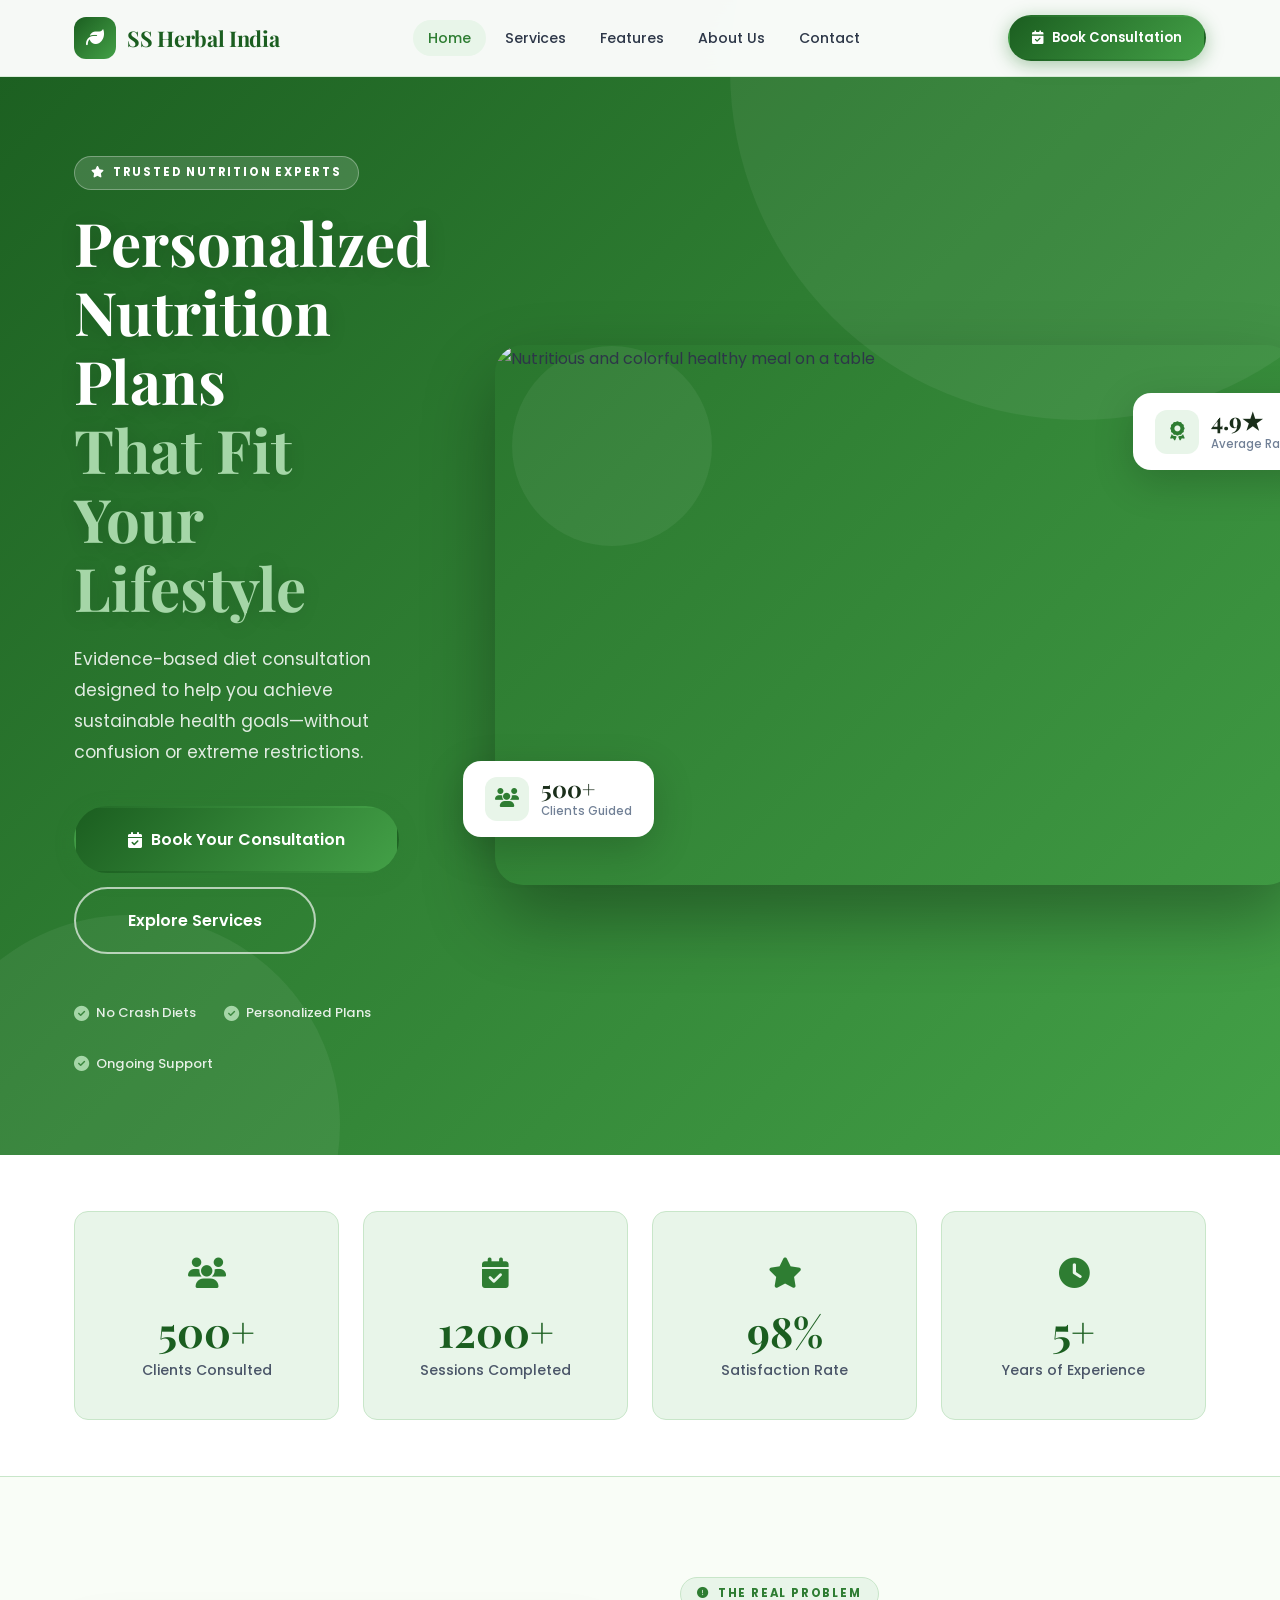
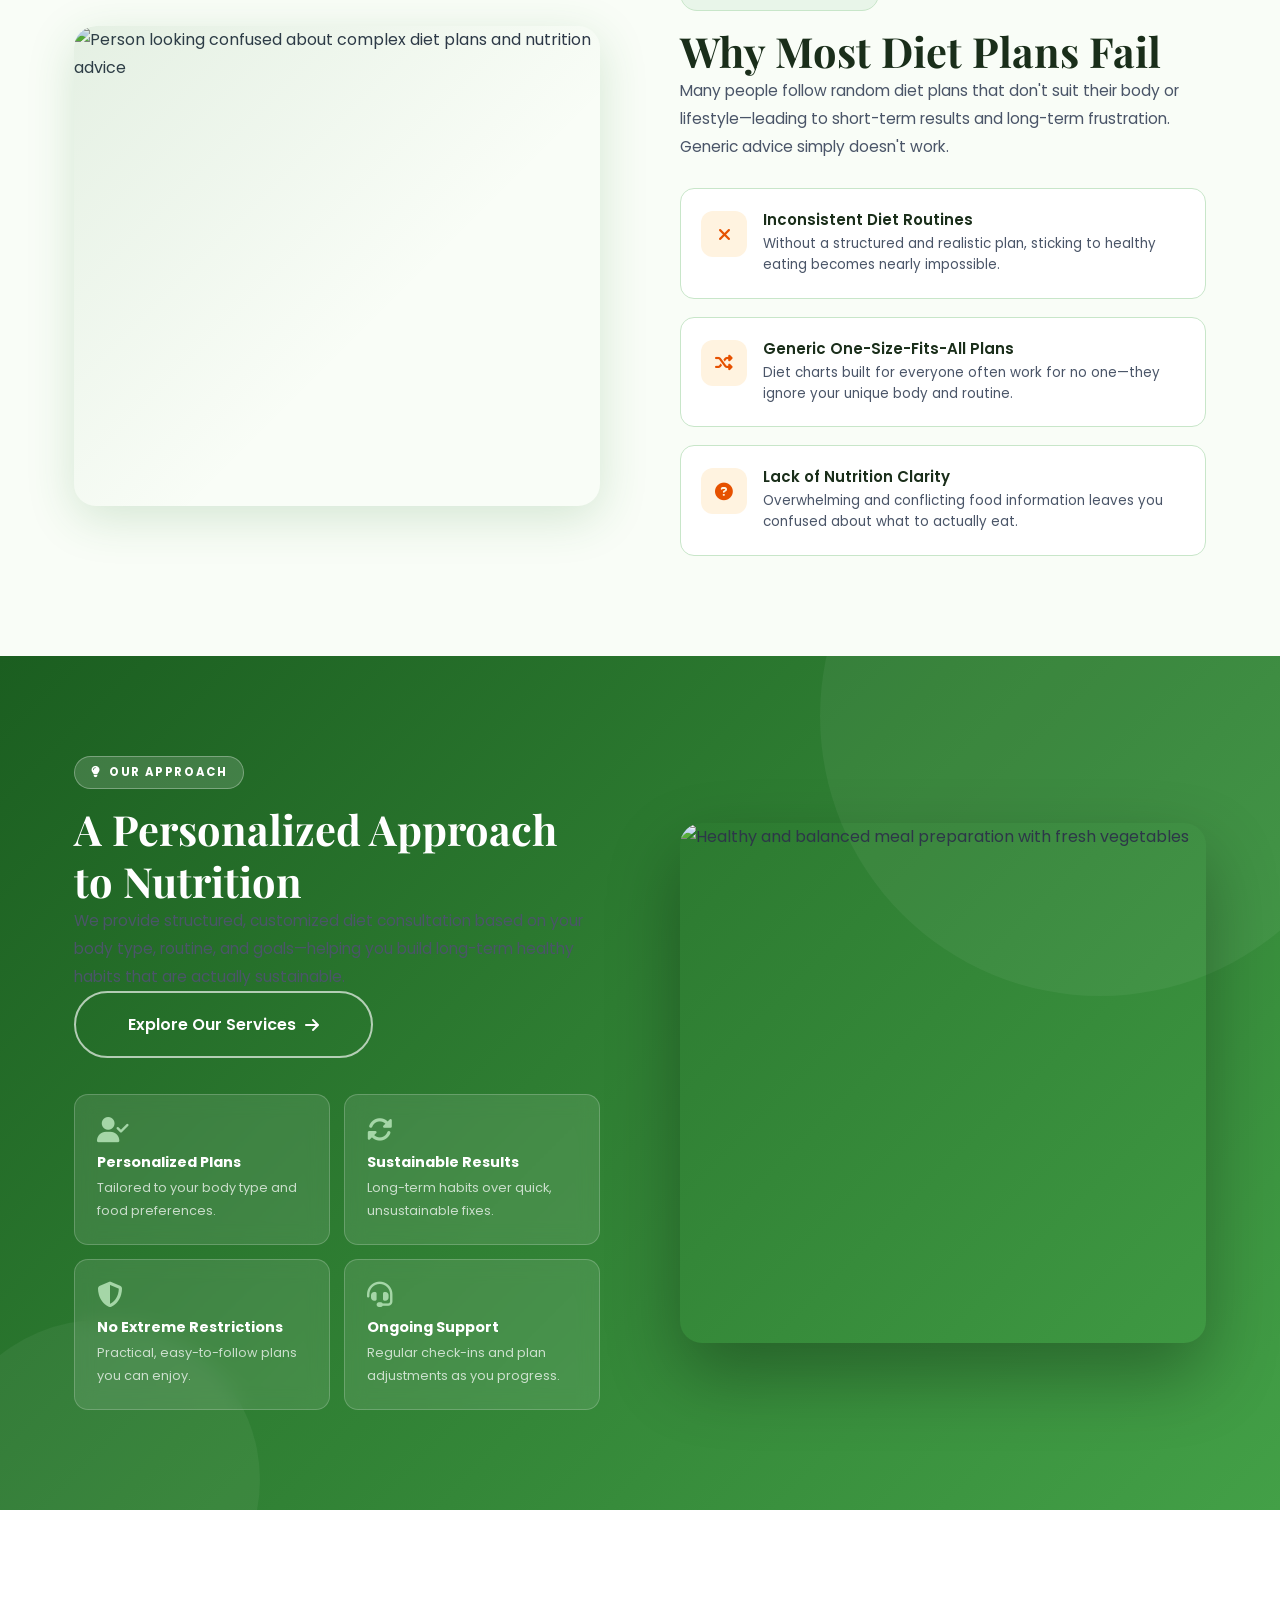
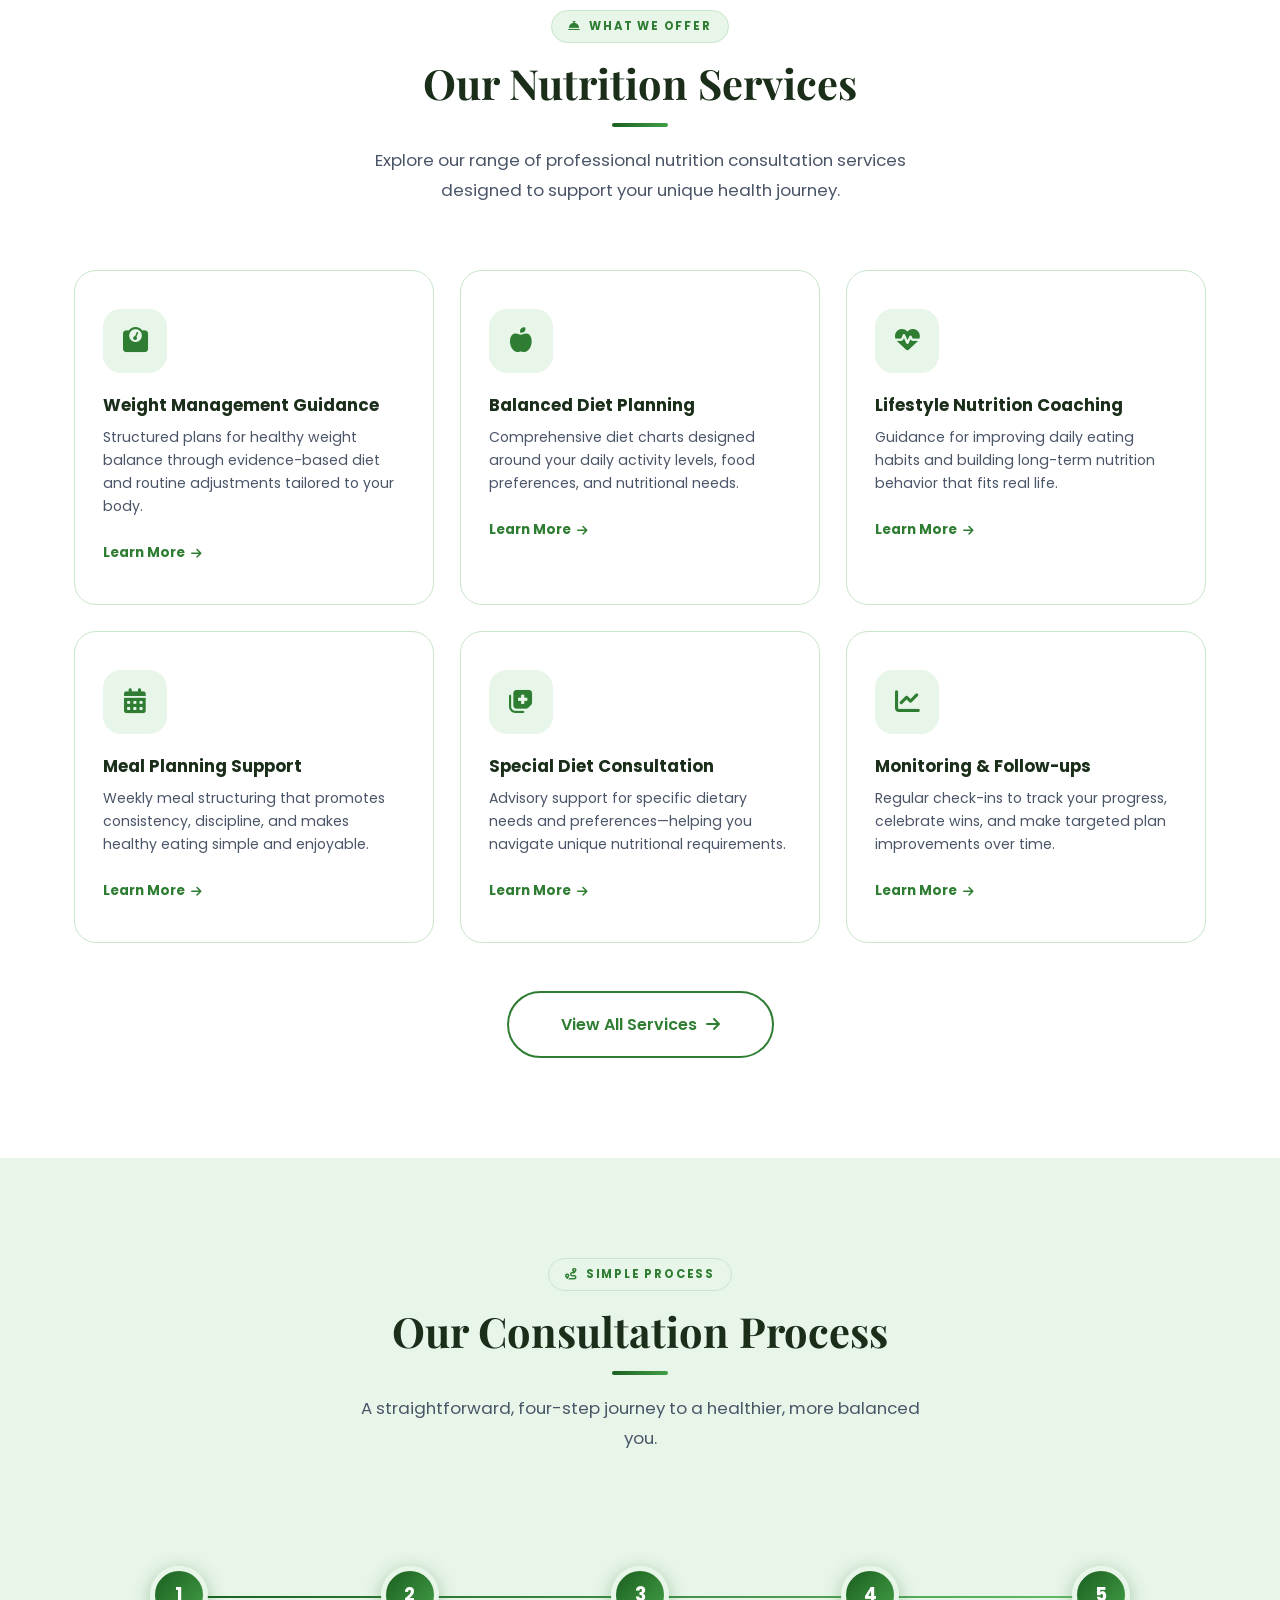
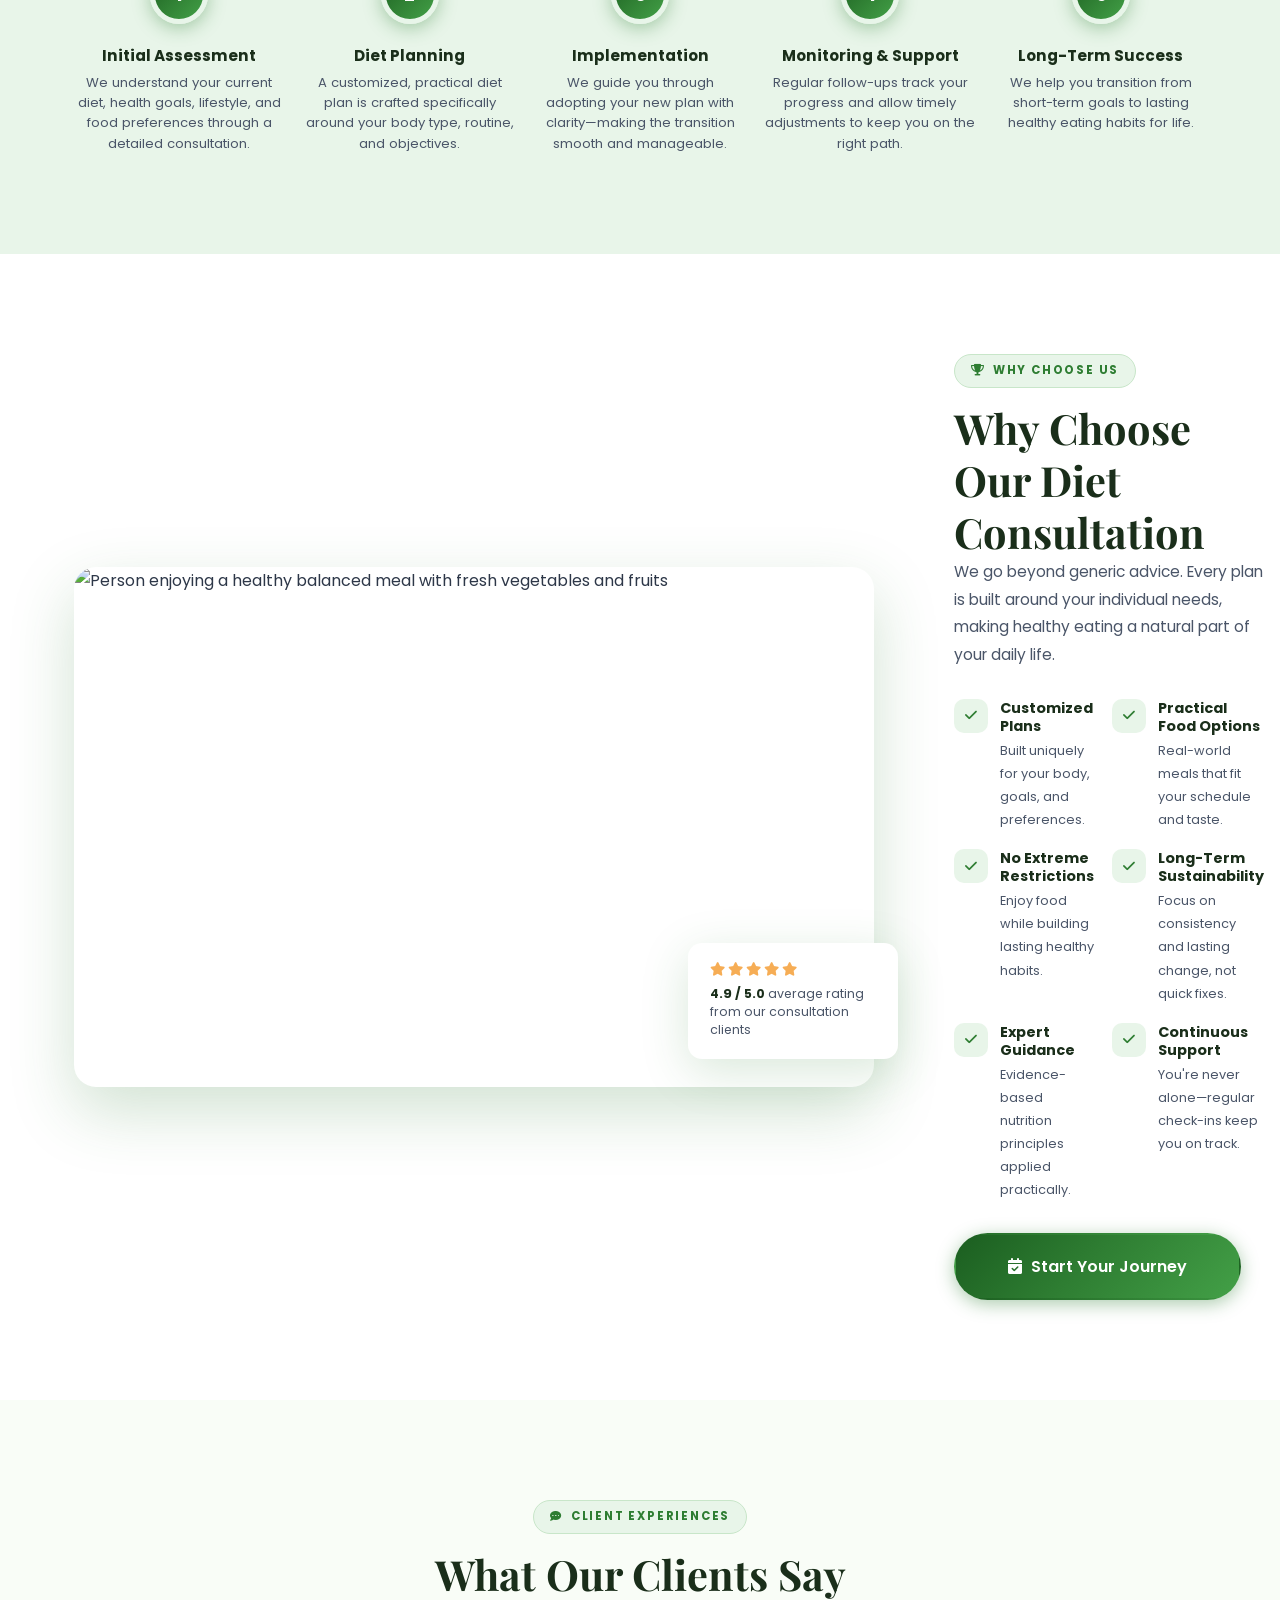
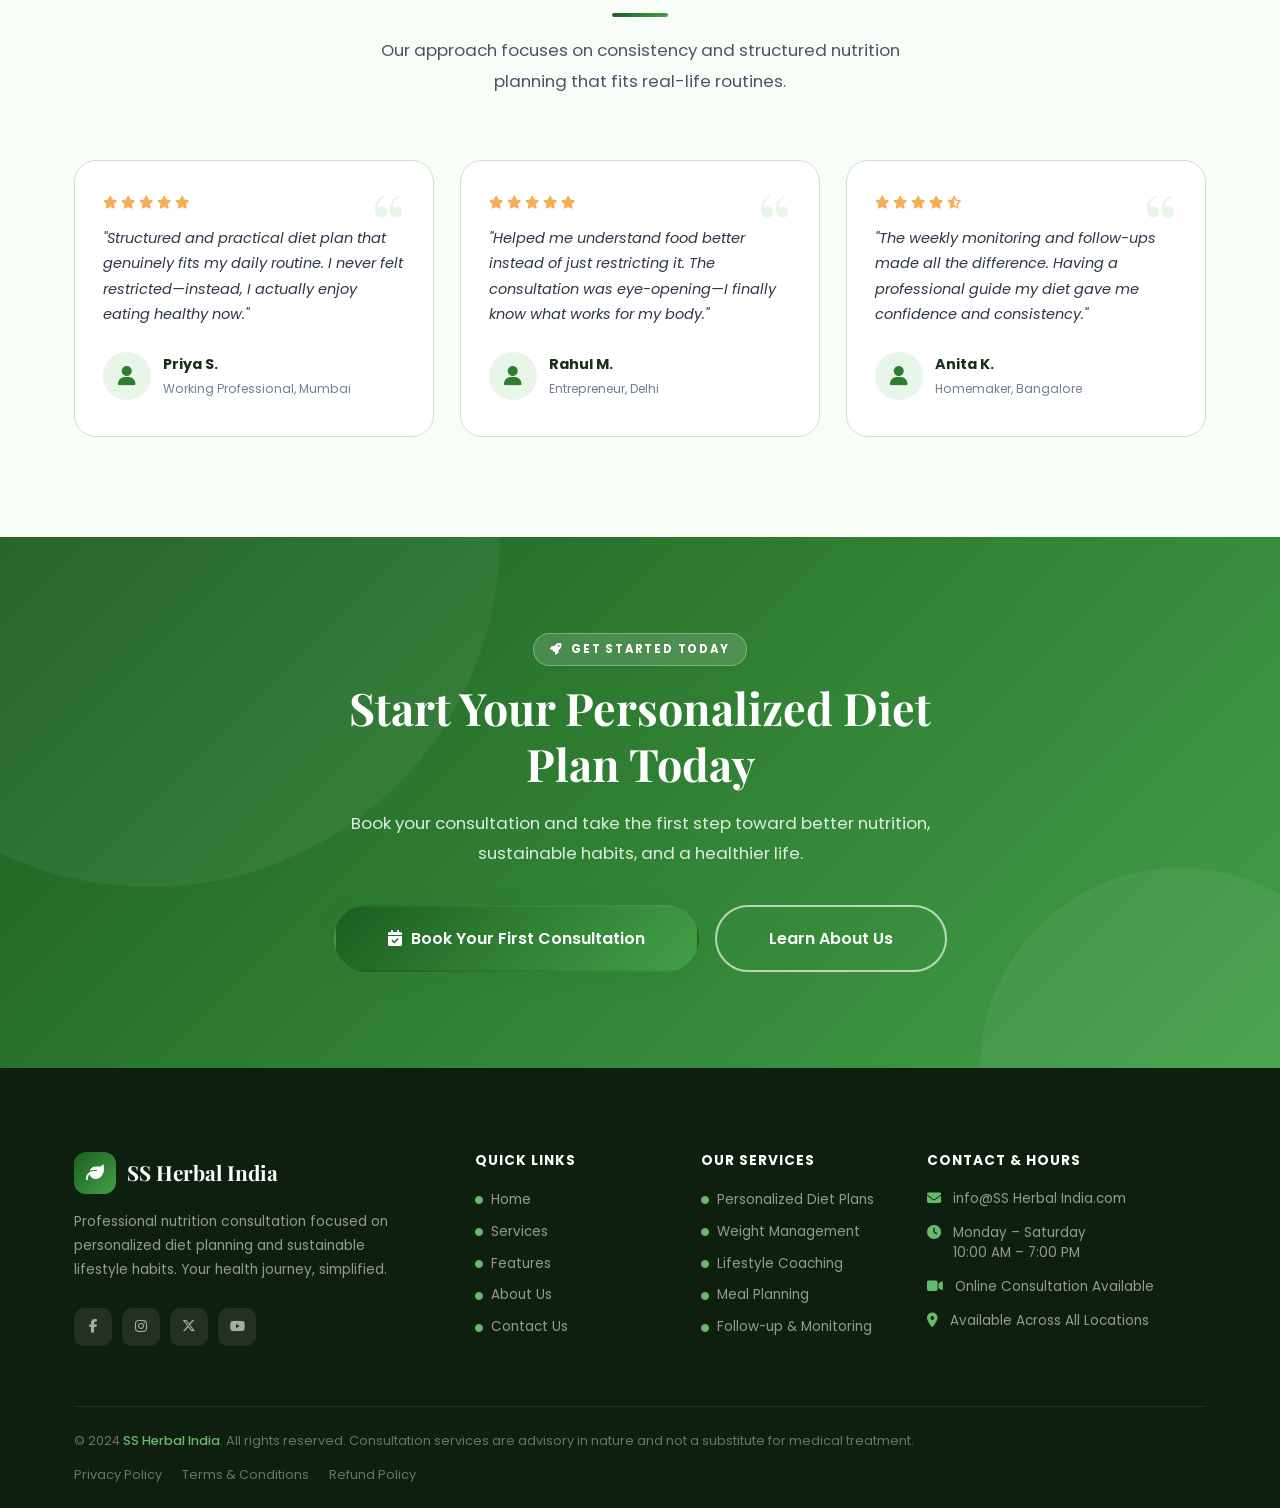
==== index.html @ 11ca6350 "first commit" ====
<!DOCTYPE html>
<html lang="en">
<head>
  <meta charset="UTF-8" />
  <meta name="viewport" content="width=device-width, initial-scale=1.0" />
  <meta name="description" content="Get expert nutrition consultation with personalized diet plans tailored to your lifestyle. Start your journey with a professional diet consultant today." />
  <meta name="keywords" content="nutrition consultant, diet consultation, personalized diet plan, online nutrition consultation, dietitian services, healthy eating guidance, weight management diet plan" />
  <meta name="robots" content="index, follow" />
  <meta property="og:title"       content="Personalized Nutrition Consultant | Diet Consultation Services" />
  <meta property="og:description" content="Expert nutrition consultation and customized diet plans tailored to your lifestyle. Build sustainable eating habits." />
  <meta property="og:type"        content="website" />
  <title>Personalized Nutrition Consultant | Diet Consultation Services – SS Herbal India</title>

  <!-- Google Fonts -->
  <link rel="preconnect" href="https://fonts.googleapis.com" />
  <link rel="preconnect" href="https://fonts.gstatic.com" crossorigin />
  <link href="https://fonts.googleapis.com/css2?family=Poppins:wght@300;400;500;600;700;800&family=Playfair+Display:wght@400;500;600;700&display=swap" rel="stylesheet" />
  <!-- Font Awesome -->
  <link rel="stylesheet" href="https://cdnjs.cloudflare.com/ajax/libs/font-awesome/6.4.2/css/all.min.css" crossorigin="anonymous" />
  <!-- Stylesheet -->
  <link rel="stylesheet" href="css/style.css" />

  <!-- Schema Markup -->
  <script type="application/ld+json">
  {
    "@context": "https://schema.org",
    "@type": "LocalBusiness",
    "name": "SS Herbal India",
    "description": "Professional nutrition consultation and personalized diet planning services",
    "url": "#",
    "openingHours": "Mo-Sa 10:00-19:00",
    "serviceType": ["Nutrition Consultation", "Diet Planning", "Weight Management Guidance"]
  }
  </script>
</head>
<body>

  <!-- ===== HEADER ===== -->
  <header class="header" id="header">
    <div class="container">
      <nav class="nav" aria-label="Main navigation">
        <a href="index.html" class="nav-logo" aria-label="SS Herbal India Home">
          <div class="logo-icon" aria-hidden="true"><i class="fas fa-leaf"></i></div>
          SS Herbal India
        </a>

        <ul class="nav-links" role="list">
          <li><a href="index.html" class="active">Home</a></li>
          <li><a href="services.html">Services</a></li>
          <li><a href="features.html">Features</a></li>
          <li><a href="about.html">About Us</a></li>
          <li><a href="contact.html">Contact</a></li>
        </ul>

        <div class="nav-cta">
          <a href="contact.html" class="btn btn-primary btn-sm">
            <i class="fas fa-calendar-check" aria-hidden="true"></i> Book Consultation
          </a>
        </div>

        <button class="hamburger" id="hamburger" aria-label="Toggle mobile menu" aria-expanded="false" aria-controls="mobileNav">
          <span></span><span></span><span></span>
        </button>
      </nav>

      <nav class="mobile-nav" id="mobileNav" aria-label="Mobile navigation">
        <a href="index.html">Home</a>
        <a href="services.html">Services</a>
        <a href="features.html">Features</a>
        <a href="about.html">About Us</a>
        <a href="contact.html">Contact</a>
        <a href="contact.html" class="btn btn-primary">
          <i class="fas fa-calendar-check" aria-hidden="true"></i> Book Consultation
        </a>
      </nav>
    </div>
  </header>
  <!-- ===== END HEADER ===== -->


  <main>

    <!-- =============================================
         SECTION 1 – HERO
    ============================================== -->
    <section class="hero" aria-label="Hero">
      <div class="hero-bg" aria-hidden="true"></div>
      <div class="hero-blob hero-blob-1" aria-hidden="true"></div>
      <div class="hero-blob hero-blob-2" aria-hidden="true"></div>
      <div class="hero-blob hero-blob-3" aria-hidden="true"></div>

      <div class="container">
        <div class="hero-content">

          <!-- Text -->
          <div class="hero-text">
            <div class="badge badge-white">
              <i class="fas fa-star" aria-hidden="true"></i> Trusted Nutrition Experts
            </div>

            <h1>
              Personalized Nutrition Plans
              <span>That Fit Your Lifestyle</span>
            </h1>

            <p>
              Evidence-based diet consultation designed to help you achieve sustainable health goals—without confusion or extreme restrictions.
            </p>

            <div class="hero-cta">
              <a href="contact.html" class="btn btn-primary btn-lg">
                <i class="fas fa-calendar-check" aria-hidden="true"></i>
                Book Your Consultation
              </a>
              <a href="services.html" class="btn btn-outline btn-lg">
                Explore Services
              </a>
            </div>

            <div class="hero-trust" role="list">
              <div class="trust-item" role="listitem">
                <i class="fas fa-check-circle" aria-hidden="true"></i>
                No Crash Diets
              </div>
              <div class="trust-item" role="listitem">
                <i class="fas fa-check-circle" aria-hidden="true"></i>
                Personalized Plans
              </div>
              <div class="trust-item" role="listitem">
                <i class="fas fa-check-circle" aria-hidden="true"></i>
                Ongoing Support
              </div>
            </div>
          </div>

          <!-- Hero Image -->
          <div class="hero-image-wrap">
            <div class="hero-img-card">
              <img
                src="https://images.unsplash.com/photo-1512621776951-a57141f2eefd?auto=format&fit=crop&w=800&q=80"
                alt="Nutritious and colorful healthy meal on a table"
                loading="eager"
                width="800" height="540"
              />
            </div>

            <!-- Floating Cards -->
            <div class="hero-float-card fc-1" aria-hidden="true">
              <div class="fc-icon"><i class="fas fa-users"></i></div>
              <div>
                <div class="fc-num" data-count="500" data-suffix="+">500+</div>
                <div class="fc-label">Clients Guided</div>
              </div>
            </div>

            <div class="hero-float-card fc-2" aria-hidden="true">
              <div class="fc-icon"><i class="fas fa-award"></i></div>
              <div>
                <div class="fc-num">4.9★</div>
                <div class="fc-label">Average Rating</div>
              </div>
            </div>
          </div>

        </div>
      </div>
    </section>

    <!-- =============================================
         STATS STRIP
    ============================================== -->
    <section class="stats-strip section-white" aria-label="Our impact in numbers">
      <div class="container">
        <div class="stats-grid">

          <div class="stat-card fade-up">
            <div class="s-icon"><i class="fas fa-users" aria-hidden="true"></i></div>
            <div class="s-num" data-count="500" data-suffix="+">500+</div>
            <div class="s-label">Clients Consulted</div>
          </div>

          <div class="stat-card fade-up d1">
            <div class="s-icon"><i class="fas fa-calendar-check" aria-hidden="true"></i></div>
            <div class="s-num" data-count="1200" data-suffix="+">1200+</div>
            <div class="s-label">Sessions Completed</div>
          </div>

          <div class="stat-card fade-up d2">
            <div class="s-icon"><i class="fas fa-star" aria-hidden="true"></i></div>
            <div class="s-num" data-count="98" data-suffix="%">98%</div>
            <div class="s-label">Satisfaction Rate</div>
          </div>

          <div class="stat-card fade-up d3">
            <div class="s-icon"><i class="fas fa-clock" aria-hidden="true"></i></div>
            <div class="s-num" data-count="5" data-suffix="+">5+</div>
            <div class="s-label">Years of Experience</div>
          </div>

        </div>
      </div>
    </section>

    <!-- =============================================
         SECTION 2 – PROBLEM
    ============================================== -->
    <section class="section section-alt" aria-labelledby="problem-heading">
      <div class="container">
        <div class="problem-grid">

          <div class="problem-img fade-up">
            <img
              src="https://images.unsplash.com/photo-1498837167922-ddd27525d352?auto=format&fit=crop&w=800&q=80"
              alt="Person looking confused about complex diet plans and nutrition advice"
              loading="lazy"
              width="800" height="480"
            />
          </div>

          <div class="fade-up d1">
            <div class="badge">
              <i class="fas fa-exclamation-circle" aria-hidden="true"></i> The Real Problem
            </div>
            <h2 id="problem-heading">Why Most Diet Plans Fail</h2>
            <p>
              Many people follow random diet plans that don't suit their body or lifestyle—leading to short-term results and long-term frustration. Generic advice simply doesn't work.
            </p>

            <div class="problem-items">
              <div class="problem-item">
                <div class="pi-icon"><i class="fas fa-times" aria-hidden="true"></i></div>
                <div>
                  <h4>Inconsistent Diet Routines</h4>
                  <p>Without a structured and realistic plan, sticking to healthy eating becomes nearly impossible.</p>
                </div>
              </div>

              <div class="problem-item">
                <div class="pi-icon"><i class="fas fa-random" aria-hidden="true"></i></div>
                <div>
                  <h4>Generic One-Size-Fits-All Plans</h4>
                  <p>Diet charts built for everyone often work for no one—they ignore your unique body and routine.</p>
                </div>
              </div>

              <div class="problem-item">
                <div class="pi-icon"><i class="fas fa-question-circle" aria-hidden="true"></i></div>
                <div>
                  <h4>Lack of Nutrition Clarity</h4>
                  <p>Overwhelming and conflicting food information leaves you confused about what to actually eat.</p>
                </div>
              </div>
            </div>
          </div>

        </div>
      </div>
    </section>

    <!-- =============================================
         SECTION 3 – SOLUTION
    ============================================== -->
    <section class="section solution-section" aria-labelledby="solution-heading">
      <div class="container">
        <div class="solution-grid">

          <div class="fade-up">
            <div class="badge badge-white">
              <i class="fas fa-lightbulb" aria-hidden="true"></i> Our Approach
            </div>
            <h2 id="solution-heading" style="color:var(--white);">A Personalized Approach to Nutrition</h2>

            <p>
              We provide structured, customized diet consultation based on your body type, routine, and goals—helping you build long-term healthy habits that are actually sustainable.
            </p>

            <a href="services.html" class="btn btn-outline btn-lg" style="margin-bottom: 36px;">
              Explore Our Services <i class="fas fa-arrow-right" aria-hidden="true"></i>
            </a>

            <div class="solution-features">
              <div class="sf-card">
                <i class="fas fa-user-check" aria-hidden="true"></i>
                <h4>Personalized Plans</h4>
                <p>Tailored to your body type and food preferences.</p>
              </div>
              <div class="sf-card">
                <i class="fas fa-sync-alt" aria-hidden="true"></i>
                <h4>Sustainable Results</h4>
                <p>Long-term habits over quick, unsustainable fixes.</p>
              </div>
              <div class="sf-card">
                <i class="fas fa-shield-alt" aria-hidden="true"></i>
                <h4>No Extreme Restrictions</h4>
                <p>Practical, easy-to-follow plans you can enjoy.</p>
              </div>
              <div class="sf-card">
                <i class="fas fa-headset" aria-hidden="true"></i>
                <h4>Ongoing Support</h4>
                <p>Regular check-ins and plan adjustments as you progress.</p>
              </div>
            </div>
          </div>

          <div class="solution-img fade-up d2">
            <img
              src="https://images.unsplash.com/photo-1546069901-ba9599a7e63c?auto=format&fit=crop&w=800&q=80"
              alt="Healthy and balanced meal preparation with fresh vegetables"
              loading="lazy"
              width="800" height="520"
            />
          </div>

        </div>
      </div>
    </section>

    <!-- =============================================
         SECTION 4 – SERVICES OVERVIEW
    ============================================== -->
    <section class="section section-white" aria-labelledby="services-heading">
      <div class="container">
        <div class="section-header text-center fade-up">
          <div class="badge">
            <i class="fas fa-concierge-bell" aria-hidden="true"></i> What We Offer
          </div>
          <h2 id="services-heading">Our Nutrition Services</h2>
          <p>Explore our range of professional nutrition consultation services designed to support your unique health journey.</p>
        </div>

        <div class="services-grid">

          <article class="srv-card fade-up">
            <div class="srv-icon"><i class="fas fa-weight" aria-hidden="true"></i></div>
            <h3>Weight Management Guidance</h3>
            <p>Structured plans for healthy weight balance through evidence-based diet and routine adjustments tailored to your body.</p>
            <a href="services.html" class="srv-link">Learn More <i class="fas fa-arrow-right" aria-hidden="true"></i></a>
          </article>

          <article class="srv-card fade-up d1">
            <div class="srv-icon"><i class="fas fa-apple-alt" aria-hidden="true"></i></div>
            <h3>Balanced Diet Planning</h3>
            <p>Comprehensive diet charts designed around your daily activity levels, food preferences, and nutritional needs.</p>
            <a href="services.html" class="srv-link">Learn More <i class="fas fa-arrow-right" aria-hidden="true"></i></a>
          </article>

          <article class="srv-card fade-up d2">
            <div class="srv-icon"><i class="fas fa-heartbeat" aria-hidden="true"></i></div>
            <h3>Lifestyle Nutrition Coaching</h3>
            <p>Guidance for improving daily eating habits and building long-term nutrition behavior that fits real life.</p>
            <a href="services.html" class="srv-link">Learn More <i class="fas fa-arrow-right" aria-hidden="true"></i></a>
          </article>

          <article class="srv-card fade-up d3">
            <div class="srv-icon"><i class="fas fa-calendar-alt" aria-hidden="true"></i></div>
            <h3>Meal Planning Support</h3>
            <p>Weekly meal structuring that promotes consistency, discipline, and makes healthy eating simple and enjoyable.</p>
            <a href="services.html" class="srv-link">Learn More <i class="fas fa-arrow-right" aria-hidden="true"></i></a>
          </article>

          <article class="srv-card fade-up d4">
            <div class="srv-icon"><i class="fas fa-notes-medical" aria-hidden="true"></i></div>
            <h3>Special Diet Consultation</h3>
            <p>Advisory support for specific dietary needs and preferences—helping you navigate unique nutritional requirements.</p>
            <a href="services.html" class="srv-link">Learn More <i class="fas fa-arrow-right" aria-hidden="true"></i></a>
          </article>

          <article class="srv-card fade-up d5">
            <div class="srv-icon"><i class="fas fa-chart-line" aria-hidden="true"></i></div>
            <h3>Monitoring &amp; Follow-ups</h3>
            <p>Regular check-ins to track your progress, celebrate wins, and make targeted plan improvements over time.</p>
            <a href="services.html" class="srv-link">Learn More <i class="fas fa-arrow-right" aria-hidden="true"></i></a>
          </article>

        </div>

        <div class="text-center" style="margin-top: 48px;">
          <a href="services.html" class="btn btn-outline-green btn-lg fade-up">
            View All Services <i class="fas fa-arrow-right" aria-hidden="true"></i>
          </a>
        </div>

      </div>
    </section>

    <!-- =============================================
         SECTION 5 – HOW IT WORKS
    ============================================== -->
    <section class="section process-section" aria-labelledby="process-heading">
      <div class="container">
        <div class="section-header text-center fade-up">
          <div class="badge">
            <i class="fas fa-route" aria-hidden="true"></i> Simple Process
          </div>
          <h2 id="process-heading">Our Consultation Process</h2>
          <p>A straightforward, four-step journey to a healthier, more balanced you.</p>
        </div>

        <div class="process-wrap" role="list">

          <div class="process-step fade-up" role="listitem">
            <div class="step-num" aria-label="Step 1">1</div>
            <h3>Initial Assessment</h3>
            <p>We understand your current diet, health goals, lifestyle, and food preferences through a detailed consultation.</p>
          </div>

          <div class="process-step fade-up d1" role="listitem">
            <div class="step-num" aria-label="Step 2">2</div>
            <h3>Diet Planning</h3>
            <p>A customized, practical diet plan is crafted specifically around your body type, routine, and objectives.</p>
          </div>

          <div class="process-step fade-up d2" role="listitem">
            <div class="step-num" aria-label="Step 3">3</div>
            <h3>Implementation</h3>
            <p>We guide you through adopting your new plan with clarity—making the transition smooth and manageable.</p>
          </div>

          <div class="process-step fade-up d3" role="listitem">
            <div class="step-num" aria-label="Step 4">4</div>
            <h3>Monitoring &amp; Support</h3>
            <p>Regular follow-ups track your progress and allow timely adjustments to keep you on the right path.</p>
          </div>

          <div class="process-step fade-up d4" role="listitem">
            <div class="step-num" aria-label="Step 5">5</div>
            <h3>Long-Term Success</h3>
            <p>We help you transition from short-term goals to lasting healthy eating habits for life.</p>
          </div>

        </div>
      </div>
    </section>

    <!-- =============================================
         SECTION 6 – BENEFITS
    ============================================== -->
    <section class="section section-white" aria-labelledby="benefits-heading">
      <div class="container">
        <div class="benefits-grid">

          <div class="benefits-img-wrap fade-up">
            <img
              src="https://images.unsplash.com/photo-1490474418585-ba9bad8fd0ea?auto=format&fit=crop&w=800&q=80"
              alt="Person enjoying a healthy balanced meal with fresh vegetables and fruits"
              loading="lazy"
              width="800" height="520"
            />
            <div class="benefits-badge-card" aria-hidden="true">
              <div class="b-stars">
                <i class="fas fa-star"></i><i class="fas fa-star"></i><i class="fas fa-star"></i>
                <i class="fas fa-star"></i><i class="fas fa-star"></i>
              </div>
              <p class="b-badge-txt">
                <strong>4.9 / 5.0</strong> average rating from our consultation clients
              </p>
            </div>
          </div>

          <div class="fade-up d1">
            <div class="badge">
              <i class="fas fa-trophy" aria-hidden="true"></i> Why Choose Us
            </div>
            <h2 id="benefits-heading">Why Choose Our Diet Consultation</h2>
            <p>
              We go beyond generic advice. Every plan is built around your individual needs, making healthy eating a natural part of your daily life.
            </p>

            <div class="benefits-list">

              <div class="benefit-item">
                <div class="bi-check"><i class="fas fa-check" aria-hidden="true"></i></div>
                <div>
                  <h4>Customized Plans</h4>
                  <p>Built uniquely for your body, goals, and preferences.</p>
                </div>
              </div>

              <div class="benefit-item">
                <div class="bi-check"><i class="fas fa-check" aria-hidden="true"></i></div>
                <div>
                  <h4>Practical Food Options</h4>
                  <p>Real-world meals that fit your schedule and taste.</p>
                </div>
              </div>

              <div class="benefit-item">
                <div class="bi-check"><i class="fas fa-check" aria-hidden="true"></i></div>
                <div>
                  <h4>No Extreme Restrictions</h4>
                  <p>Enjoy food while building lasting healthy habits.</p>
                </div>
              </div>

              <div class="benefit-item">
                <div class="bi-check"><i class="fas fa-check" aria-hidden="true"></i></div>
                <div>
                  <h4>Long-Term Sustainability</h4>
                  <p>Focus on consistency and lasting change, not quick fixes.</p>
                </div>
              </div>

              <div class="benefit-item">
                <div class="bi-check"><i class="fas fa-check" aria-hidden="true"></i></div>
                <div>
                  <h4>Expert Guidance</h4>
                  <p>Evidence-based nutrition principles applied practically.</p>
                </div>
              </div>

              <div class="benefit-item">
                <div class="bi-check"><i class="fas fa-check" aria-hidden="true"></i></div>
                <div>
                  <h4>Continuous Support</h4>
                  <p>You're never alone—regular check-ins keep you on track.</p>
                </div>
              </div>

            </div>

            <div style="margin-top: 32px;">
              <a href="contact.html" class="btn btn-primary btn-lg">
                <i class="fas fa-calendar-check" aria-hidden="true"></i> Start Your Journey
              </a>
            </div>
          </div>

        </div>
      </div>
    </section>

    <!-- =============================================
         SECTION 7 – TESTIMONIALS
    ============================================== -->
    <section class="section section-alt" aria-labelledby="testimonials-heading">
      <div class="container">
        <div class="section-header text-center fade-up">
          <div class="badge">
            <i class="fas fa-comment-dots" aria-hidden="true"></i> Client Experiences
          </div>
          <h2 id="testimonials-heading">What Our Clients Say</h2>
          <p>Our approach focuses on consistency and structured nutrition planning that fits real-life routines.</p>
        </div>

        <div class="testimonials-grid">

          <article class="testi-card fade-up">
            <div class="testi-stars" aria-label="5 star rating">
              <i class="fas fa-star"></i><i class="fas fa-star"></i><i class="fas fa-star"></i>
              <i class="fas fa-star"></i><i class="fas fa-star"></i>
            </div>
            <p>"Structured and practical diet plan that genuinely fits my daily routine. I never felt restricted—instead, I actually enjoy eating healthy now."</p>
            <div class="testi-author">
              <div class="t-avatar"><i class="fas fa-user"></i></div>
              <div>
                <div class="t-name">Priya S.</div>
                <div class="t-role">Working Professional, Mumbai</div>
              </div>
            </div>
          </article>

          <article class="testi-card fade-up d1">
            <div class="testi-stars" aria-label="5 star rating">
              <i class="fas fa-star"></i><i class="fas fa-star"></i><i class="fas fa-star"></i>
              <i class="fas fa-star"></i><i class="fas fa-star"></i>
            </div>
            <p>"Helped me understand food better instead of just restricting it. The consultation was eye-opening—I finally know what works for my body."</p>
            <div class="testi-author">
              <div class="t-avatar"><i class="fas fa-user"></i></div>
              <div>
                <div class="t-name">Rahul M.</div>
                <div class="t-role">Entrepreneur, Delhi</div>
              </div>
            </div>
          </article>

          <article class="testi-card fade-up d2">
            <div class="testi-stars" aria-label="5 star rating">
              <i class="fas fa-star"></i><i class="fas fa-star"></i><i class="fas fa-star"></i>
              <i class="fas fa-star"></i><i class="fas fa-star-half-alt"></i>
            </div>
            <p>"The weekly monitoring and follow-ups made all the difference. Having a professional guide my diet gave me confidence and consistency."</p>
            <div class="testi-author">
              <div class="t-avatar"><i class="fas fa-user"></i></div>
              <div>
                <div class="t-name">Anita K.</div>
                <div class="t-role">Homemaker, Bangalore</div>
              </div>
            </div>
          </article>

        </div>
      </div>
    </section>

    <!-- =============================================
         SECTION 8 – CTA
    ============================================== -->
    <section class="cta-banner" aria-labelledby="cta-heading">
      <div class="container">
        <div class="cta-inner fade-up">
          <div class="badge badge-white">
            <i class="fas fa-rocket" aria-hidden="true"></i> Get Started Today
          </div>
          <h2 id="cta-heading">Start Your Personalized Diet Plan Today</h2>
          <p>
            Book your consultation and take the first step toward better nutrition, sustainable habits, and a healthier life.
          </p>
          <div class="cta-btns">
            <a href="contact.html" class="btn btn-primary btn-lg">
              <i class="fas fa-calendar-check" aria-hidden="true"></i>
              Book Your First Consultation
            </a>
            <a href="about.html" class="btn btn-outline btn-lg">
              Learn About Us
            </a>
          </div>
        </div>
      </div>
    </section>

  </main>


  <!-- ===== FOOTER ===== -->
  <footer class="footer" role="contentinfo">
    <div class="container">
      <div class="footer-top">

        <!-- Brand -->
        <div class="footer-brand">
          <div class="f-logo">
            <div class="logo-icon" aria-hidden="true"><i class="fas fa-leaf"></i></div>
            SS Herbal India
          </div>
          <p>Professional nutrition consultation focused on personalized diet planning and sustainable lifestyle habits. Your health journey, simplified.</p>
          <div class="f-socials">
            <a href="#" class="f-soc" aria-label="Facebook"><i class="fab fa-facebook-f"></i></a>
            <a href="#" class="f-soc" aria-label="Instagram"><i class="fab fa-instagram"></i></a>
            <a href="#" class="f-soc" aria-label="Twitter / X"><i class="fab fa-x-twitter"></i></a>
            <a href="#" class="f-soc" aria-label="YouTube"><i class="fab fa-youtube"></i></a>
          </div>
        </div>

        <!-- Quick Links -->
        <div class="footer-col">
          <h4>Quick Links</h4>
          <ul>
            <li><a href="index.html"><i class="fas fa-circle" aria-hidden="true"></i> Home</a></li>
            <li><a href="services.html"><i class="fas fa-circle" aria-hidden="true"></i> Services</a></li>
            <li><a href="features.html"><i class="fas fa-circle" aria-hidden="true"></i> Features</a></li>
            <li><a href="about.html"><i class="fas fa-circle" aria-hidden="true"></i> About Us</a></li>
            <li><a href="contact.html"><i class="fas fa-circle" aria-hidden="true"></i> Contact Us</a></li>
          </ul>
        </div>

        <!-- Services -->
        <div class="footer-col">
          <h4>Our Services</h4>
          <ul>
            <li><a href="services.html"><i class="fas fa-circle" aria-hidden="true"></i> Personalized Diet Plans</a></li>
            <li><a href="services.html"><i class="fas fa-circle" aria-hidden="true"></i> Weight Management</a></li>
            <li><a href="services.html"><i class="fas fa-circle" aria-hidden="true"></i> Lifestyle Coaching</a></li>
            <li><a href="services.html"><i class="fas fa-circle" aria-hidden="true"></i> Meal Planning</a></li>
            <li><a href="services.html"><i class="fas fa-circle" aria-hidden="true"></i> Follow-up &amp; Monitoring</a></li>
          </ul>
        </div>

        <!-- Contact -->
        <div class="footer-col">
          <h4>Contact &amp; Hours</h4>
          <div class="f-contact-item">
            <i class="fas fa-envelope" aria-hidden="true"></i>
            <span>info@SS Herbal India.com</span>
          </div>
          <div class="f-contact-item">
            <i class="fas fa-clock" aria-hidden="true"></i>
            <span>Monday – Saturday<br>10:00 AM – 7:00 PM</span>
          </div>
          <div class="f-contact-item">
            <i class="fas fa-video" aria-hidden="true"></i>
            <span>Online Consultation Available</span>
          </div>
          <div class="f-contact-item">
            <i class="fas fa-map-marker-alt" aria-hidden="true"></i>
            <span>Available Across All Locations</span>
          </div>
        </div>

      </div><!-- /.footer-top -->

      <div class="footer-bottom">
        <p>&copy; 2024 <a href="index.html">SS Herbal India</a>. All rights reserved. Consultation services are advisory in nature and not a substitute for medical treatment.</p>
        <div class="footer-policies">
          <a href="privacy-policy.html">Privacy Policy</a>
          <a href="terms-conditions.html">Terms &amp; Conditions</a>
          <a href="refund-policy.html">Refund Policy</a>
        </div>
      </div>

    </div>
  </footer>
  <!-- ===== END FOOTER ===== -->

  <!-- Scroll-to-Top -->
  <button class="scroll-top" id="scrollTop" aria-label="Scroll back to top">
    <i class="fas fa-arrow-up" aria-hidden="true"></i>
  </button>

  <script src="js/main.js"></script>
</body>
</html>
---- css/style.css ----
/* ==============================================
   SS Herbal India - MODERN NUTRITION WEBSITE
   Complete Stylesheet
   ============================================== */

/* -----------------------------------------------
   1. CSS VARIABLES
----------------------------------------------- */
:root {
  /* Green Color Palette */
  --primary-dark:    #1B5E20;
  --primary:         #2E7D32;
  --primary-med:     #388E3C;
  --primary-light:   #43A047;
  --secondary:       #66BB6A;
  --accent:          #A5D6A7;
  --light-green:     #C8E6C9;
  --pale-green:      #E8F5E9;
  --off-white:       #F9FDF7;

  /* Neutral */
  --white:           #FFFFFF;
  --dark:            #1A2E1A;
  --text:            #2D3748;
  --text-light:      #4A5568;
  --text-muted:      #718096;
  --border:          #C8E6C9;

  /* Feedback */
  --error:           #E53E3E;
  --star:            #F6AD55;

  /* Gradients */
  --gradient:        linear-gradient(135deg, #1B5E20 0%, #2E7D32 45%, #43A047 100%);
  --gradient-soft:   linear-gradient(135deg, #E8F5E9 0%, #F1F8E9 100%);

  /* Shadows */
  --shadow-sm:   0 2px 8px  rgba(0, 0, 0, 0.06);
  --shadow:      0 4px 20px rgba(46, 125, 50, 0.12);
  --shadow-lg:   0 12px 48px rgba(46, 125, 50, 0.18);
  --shadow-xl:   0 24px 64px rgba(46, 125, 50, 0.22);

  /* Borders */
  --radius-xs: 6px;
  --radius-sm: 8px;
  --radius:    14px;
  --radius-lg: 22px;
  --radius-xl: 32px;

  /* Typography */
  --font-heading: 'Playfair Display', Georgia, serif;
  --font-body:    'Poppins', -apple-system, BlinkMacSystemFont, 'Segoe UI', sans-serif;

  /* Transitions */
  --ease: cubic-bezier(0.4, 0, 0.2, 1);
  --transition: all 0.3s var(--ease);
  --transition-fast: all 0.18s var(--ease);
}

/* -----------------------------------------------
   2. RESET & BASE
----------------------------------------------- */
*, *::before, *::after {
  margin: 0;
  padding: 0;
  box-sizing: border-box;
}

html {
  scroll-behavior: smooth;
  font-size: 16px;
  -webkit-text-size-adjust: 100%;
}

body {
  font-family: var(--font-body);
  color: var(--text);
  background: var(--white);
  line-height: 1.7;
  overflow-x: hidden;
  -webkit-font-smoothing: antialiased;
}

img {
  max-width: 100%;
  height: auto;
  display: block;
}

a {
  text-decoration: none;
  color: inherit;
  transition: var(--transition);
}

ul { list-style: none; }

button {
  border: none;
  cursor: pointer;
  font-family: var(--font-body);
}

input, textarea, select {
  font-family: var(--font-body);
}

/* -----------------------------------------------
   3. TYPOGRAPHY
----------------------------------------------- */
h1, h2, h3, h4, h5, h6 {
  font-family: var(--font-heading);
  line-height: 1.25;
  color: var(--dark);
  font-weight: 700;
}

h1 { font-size: clamp(2rem,   5vw, 3.75rem); }
h2 { font-size: clamp(1.6rem, 4vw, 2.6rem);  }
h3 { font-size: clamp(1.1rem, 2.5vw, 1.5rem);}
h4 { font-size: 1.05rem; }

p {
  font-size: 0.97rem;
  color: var(--text-light);
  line-height: 1.8;
}

/* -----------------------------------------------
   4. LAYOUT UTILITIES
----------------------------------------------- */
.container {
  max-width: 1180px;
  margin: 0 auto;
  padding: 0 24px;
}

.section       { padding: 100px 0; }
.section-sm    { padding:  64px 0; }

.section-white { background: var(--white); }
.section-alt   { background: var(--off-white); }
.section-pale  { background: var(--pale-green); }
.section-dark  { background: var(--gradient); }

.text-center { text-align: center; }

/* -----------------------------------------------
   5. BADGES
----------------------------------------------- */
.badge {
  display: inline-flex;
  align-items: center;
  gap: 7px;
  font-size: 0.72rem;
  font-weight: 700;
  text-transform: uppercase;
  letter-spacing: 1.8px;
  padding: 6px 16px;
  border-radius: 100px;
  border: 1px solid var(--light-green);
  background: var(--pale-green);
  color: var(--primary);
  margin-bottom: 14px;
}

.badge-white {
  background: rgba(255,255,255,0.15);
  color: var(--white);
  border-color: rgba(255,255,255,0.3);
}

/* -----------------------------------------------
   6. SECTION HEADERS
----------------------------------------------- */
.section-header { margin-bottom: 64px; }
.section-header p {
  font-size: 1.05rem;
  max-width: 580px;
  margin: 0 auto;
}

.section-header h2::after {
  content: '';
  display: block;
  width: 56px;
  height: 4px;
  background: var(--gradient);
  border-radius: 2px;
  margin: 14px auto 18px;
}

.section-header.left h2::after { margin-left: 0; }

/* -----------------------------------------------
   7. BUTTONS
----------------------------------------------- */
.btn {
  display: inline-flex;
  align-items: center;
  justify-content: center;
  gap: 9px;
  font-family: var(--font-body);
  font-weight: 600;
  font-size: 0.93rem;
  padding: 14px 34px;
  border-radius: 100px;
  border: 2px solid transparent;
  cursor: pointer;
  transition: var(--transition);
  white-space: nowrap;
  text-decoration: none;
}

.btn-primary {
  background: var(--gradient);
  color: var(--white);
  box-shadow: 0 4px 18px rgba(46, 125, 50, 0.4);
}
.btn-primary:hover {
  transform: translateY(-3px);
  box-shadow: 0 8px 28px rgba(46, 125, 50, 0.5);
}

.btn-outline {
  background: transparent;
  color: var(--white);
  border-color: rgba(255,255,255,0.65);
}
.btn-outline:hover {
  background: var(--white);
  color: var(--primary);
  border-color: var(--white);
}

.btn-outline-green {
  background: transparent;
  color: var(--primary);
  border-color: var(--primary);
}
.btn-outline-green:hover {
  background: var(--primary);
  color: var(--white);
}

.btn-lg { padding: 18px 52px; font-size: 1rem; }
.btn-sm { padding: 10px 22px; font-size: 0.82rem; }

/* -----------------------------------------------
   8. HEADER / NAVIGATION
----------------------------------------------- */
.header {
  position: fixed;
  top: 0; left: 0; right: 0;
  z-index: 1000;
  background: rgba(255,255,255,0.96);
  backdrop-filter: blur(24px);
  -webkit-backdrop-filter: blur(24px);
  border-bottom: 1px solid rgba(200,230,201,0.6);
  transition: var(--transition);
}

.header.scrolled {
  box-shadow: 0 4px 32px rgba(0,0,0,0.08);
}

.nav {
  display: flex;
  align-items: center;
  justify-content: space-between;
  height: 76px;
}

/* Logo */
.nav-logo {
  display: flex;
  align-items: center;
  gap: 11px;
  font-family: var(--font-heading);
  font-size: 1.35rem;
  font-weight: 700;
  color: var(--primary-dark);
  letter-spacing: -0.3px;
}

.logo-icon {
  width: 42px;
  height: 42px;
  background: var(--gradient);
  border-radius: 12px;
  display: flex;
  align-items: center;
  justify-content: center;
  color: var(--white);
  font-size: 1.15rem;
  flex-shrink: 0;
}

/* Nav Links */
.nav-links {
  display: flex;
  align-items: center;
  gap: 4px;
}

.nav-links a {
  font-size: 0.88rem;
  font-weight: 500;
  color: var(--text);
  padding: 8px 15px;
  border-radius: 100px;
  transition: var(--transition-fast);
}

.nav-links a:hover,
.nav-links a.active {
  color: var(--primary);
  background: var(--pale-green);
}

/* Nav CTA */
.nav-cta { display: flex; align-items: center; gap: 10px; }

/* Hamburger */
.hamburger {
  display: none;
  flex-direction: column;
  gap: 5px;
  padding: 8px;
  background: none;
  border: none;
  cursor: pointer;
}
.hamburger span {
  display: block;
  width: 24px;
  height: 2px;
  background: var(--text);
  border-radius: 2px;
  transition: var(--transition);
}
.hamburger.open span:nth-child(1) { transform: translateY(7px) rotate(45deg); }
.hamburger.open span:nth-child(2) { opacity: 0; transform: scaleX(0); }
.hamburger.open span:nth-child(3) { transform: translateY(-7px) rotate(-45deg); }

/* Mobile Nav Drawer */
.mobile-nav {
  display: none;
  flex-direction: column;
  padding: 12px 24px 24px;
  border-top: 1px solid var(--border);
  background: var(--white);
  gap: 2px;
}
.mobile-nav.open { display: flex; }

.mobile-nav a {
  font-size: 0.95rem;
  font-weight: 500;
  color: var(--text);
  padding: 13px 12px;
  border-radius: var(--radius-sm);
  display: flex;
  align-items: center;
  justify-content: space-between;
}
.mobile-nav a:hover,
.mobile-nav a.active { color: var(--primary); background: var(--pale-green); }

.mobile-nav .btn {
  width: 100%;
  justify-content: center;
  margin-top: 10px;
}

/* -----------------------------------------------
   9. HERO SECTION
----------------------------------------------- */
.hero {
  min-height: 100vh;
  padding-top: 76px;
  position: relative;
  display: flex;
  align-items: center;
  overflow: hidden;
}

.hero-bg {
  position: absolute;
  inset: 0;
  background: var(--gradient);
  z-index: 0;
}
.hero-bg::after {
  content: '';
  position: absolute;
  inset: 0;
  background: url('https://images.unsplash.com/photo-1490645935967-10de6ba17061?auto=format&fit=crop&w=1920&q=60') center/cover no-repeat;
  opacity: 0.12;
  mix-blend-mode: luminosity;
}

/* Decorative blobs */
.hero-blob {
  position: absolute;
  border-radius: 50%;
  background: rgba(255,255,255,0.06);
  z-index: 0;
}
.hero-blob-1 { width: 700px; height: 700px; top: -280px; right: -150px; animation: blobFloat 10s ease-in-out infinite; }
.hero-blob-2 { width: 420px; height: 420px; bottom: -180px; left: -80px;  animation: blobFloat 13s ease-in-out infinite reverse; }
.hero-blob-3 { width: 200px; height: 200px; top: 30%;  left: 40%;  animation: blobFloat 7s  ease-in-out infinite 2s; }

@keyframes blobFloat {
  0%, 100% { transform: translate(0, 0) scale(1); }
  50%       { transform: translate(20px, -25px) scale(1.04); }
}

.hero-content {
  position: relative;
  z-index: 1;
  display: grid;
  grid-template-columns: 1fr 1fr;
  gap: 64px;
  align-items: center;
  padding: 80px 0;
  width: 100%;
}

/* Hero Text */
.hero-text .badge { margin-bottom: 18px; }

.hero-text h1 {
  color: var(--white);
  margin-bottom: 22px;
  line-height: 1.15;
  text-shadow: 0 2px 20px rgba(0,0,0,0.15);
}

.hero-text h1 span {
  display: block;
  color: #A5D6A7;
}

.hero-text > p {
  color: rgba(255,255,255,0.86);
  font-size: 1.08rem;
  margin-bottom: 38px;
  max-width: 480px;
}

.hero-cta {
  display: flex;
  gap: 14px;
  flex-wrap: wrap;
  margin-bottom: 48px;
}

/* Hero Trust Strip */
.hero-trust {
  display: flex;
  align-items: center;
  gap: 28px;
  flex-wrap: wrap;
}
.trust-item {
  display: flex;
  align-items: center;
  gap: 7px;
  color: rgba(255,255,255,0.88);
  font-size: 0.82rem;
  font-weight: 500;
}
.trust-item i { color: #A5D6A7; font-size: 0.95rem; }

/* Hero Image */
.hero-image-wrap { position: relative; }

.hero-img-card {
  border-radius: 28px;
  overflow: hidden;
  box-shadow: 0 32px 72px rgba(0,0,0,0.32);
}
.hero-img-card img {
  width: 100%;
  height: 540px;
  object-fit: cover;
}

/* Floating stat cards */
.hero-float-card {
  position: absolute;
  background: var(--white);
  border-radius: 18px;
  padding: 16px 22px;
  box-shadow: 0 12px 40px rgba(0,0,0,0.18);
  display: flex;
  align-items: center;
  gap: 12px;
  animation: cardFloat 4s ease-in-out infinite;
}
.hero-float-card:nth-child(2) { animation-delay: 2s; animation-direction: reverse; }

.hero-float-card.fc-1 { bottom: 48px; left: -32px; }
.hero-float-card.fc-2 { top: 48px;   right: -32px; }

@keyframes cardFloat {
  0%, 100% { transform: translateY(0); }
  50%       { transform: translateY(-8px); }
}

.fc-icon {
  width: 44px;
  height: 44px;
  background: var(--pale-green);
  border-radius: 12px;
  display: flex;
  align-items: center;
  justify-content: center;
  color: var(--primary);
  font-size: 1.2rem;
  flex-shrink: 0;
}

.fc-num {
  font-family: var(--font-heading);
  font-size: 1.45rem;
  font-weight: 700;
  color: var(--dark);
  line-height: 1;
  margin-bottom: 2px;
}

.fc-label {
  font-size: 0.72rem;
  color: var(--text-muted);
  font-weight: 500;
  white-space: nowrap;
}

/* -----------------------------------------------
   10. STATS STRIP
----------------------------------------------- */
.stats-strip {
  background: var(--white);
  padding: 56px 0;
  border-bottom: 1px solid var(--border);
}

.stats-grid {
  display: grid;
  grid-template-columns: repeat(4, 1fr);
  gap: 24px;
}

.stat-card {
  text-align: center;
  padding: 36px 20px;
  background: var(--pale-green);
  border-radius: var(--radius);
  border: 1px solid var(--light-green);
  transition: var(--transition);
}
.stat-card:hover {
  transform: translateY(-6px);
  box-shadow: var(--shadow);
  border-color: var(--accent);
}

.stat-card .s-icon {
  font-size: 1.9rem;
  color: var(--primary);
  margin-bottom: 10px;
}
.stat-card .s-num {
  font-family: var(--font-heading);
  font-size: 2.6rem;
  font-weight: 700;
  color: var(--primary-dark);
  line-height: 1;
  margin-bottom: 8px;
}
.stat-card .s-label {
  font-size: 0.88rem;
  color: var(--text-light);
  font-weight: 500;
}

/* -----------------------------------------------
   11. PROBLEM SECTION
----------------------------------------------- */
.problem-grid {
  display: grid;
  grid-template-columns: 1fr 1fr;
  gap: 80px;
  align-items: center;
}

.problem-img {
  border-radius: var(--radius-lg);
  overflow: hidden;
  box-shadow: var(--shadow-lg);
  position: relative;
}
.problem-img::before {
  content: '';
  position: absolute;
  inset: 0;
  background: linear-gradient(135deg, rgba(46,125,50,0.1), transparent 60%);
  z-index: 1;
  border-radius: var(--radius-lg);
}
.problem-img img {
  width: 100%;
  height: 480px;
  object-fit: cover;
  transition: transform 0.6s var(--ease);
}
.problem-img:hover img { transform: scale(1.03); }

.problem-items {
  display: flex;
  flex-direction: column;
  gap: 18px;
  margin-top: 28px;
}

.problem-item {
  display: flex;
  align-items: flex-start;
  gap: 16px;
  padding: 22px 20px;
  background: var(--white);
  border-radius: var(--radius);
  border: 1px solid var(--border);
  transition: var(--transition);
}
.problem-item:hover {
  box-shadow: var(--shadow);
  border-color: var(--accent);
  transform: translateX(4px);
}

.pi-icon {
  width: 46px;
  height: 46px;
  background: #FFF3E0;
  border-radius: 12px;
  display: flex;
  align-items: center;
  justify-content: center;
  color: #E65100;
  font-size: 1.1rem;
  flex-shrink: 0;
}

.problem-item h4 {
  font-family: var(--font-body);
  font-size: 0.94rem;
  font-weight: 600;
  color: var(--dark);
  margin-bottom: 4px;
}
.problem-item p { font-size: 0.84rem; line-height: 1.55; margin: 0; }

/* -----------------------------------------------
   12. SOLUTION SECTION
----------------------------------------------- */
.solution-section {
  background: var(--gradient);
  position: relative;
  overflow: hidden;
}

.solution-section::before,
.solution-section::after {
  content: '';
  position: absolute;
  border-radius: 50%;
  background: rgba(255,255,255,0.05);
}
.solution-section::before { width: 560px; height: 560px; top: -220px; right: -100px; }
.solution-section::after  { width: 320px; height: 320px; bottom: -130px; left: -60px; }

.solution-grid {
  position: relative;
  z-index: 1;
  display: grid;
  grid-template-columns: 1fr 1fr;
  gap: 80px;
  align-items: center;
}

.solution-text h2 {
  color: var(--white);
  margin-bottom: 18px;
}
.solution-text h2::after { background: rgba(255,255,255,0.45); }

.solution-text > p {
  color: rgba(255,255,255,0.84);
  font-size: 1.04rem;
  margin-bottom: 36px;
}

.solution-features {
  display: grid;
  grid-template-columns: 1fr 1fr;
  gap: 14px;
}

.sf-card {
  background: rgba(255,255,255,0.1);
  backdrop-filter: blur(10px);
  border: 1px solid rgba(255,255,255,0.2);
  border-radius: var(--radius);
  padding: 22px;
  transition: var(--transition);
}
.sf-card:hover {
  background: rgba(255,255,255,0.18);
  transform: translateY(-4px);
}

.sf-card i {
  font-size: 1.6rem;
  color: #A5D6A7;
  margin-bottom: 10px;
}
.sf-card h4 {
  font-family: var(--font-body);
  font-size: 0.9rem;
  font-weight: 700;
  color: var(--white);
  margin-bottom: 5px;
}
.sf-card p {
  font-size: 0.8rem;
  color: rgba(255,255,255,0.72);
  margin: 0;
}

.solution-img {
  border-radius: var(--radius-lg);
  overflow: hidden;
  box-shadow: 0 32px 72px rgba(0,0,0,0.3);
}
.solution-img img {
  width: 100%;
  height: 520px;
  object-fit: cover;
}

/* -----------------------------------------------
   13. SERVICES CARDS
----------------------------------------------- */
.services-grid {
  display: grid;
  grid-template-columns: repeat(3, 1fr);
  gap: 26px;
}

.srv-card {
  background: var(--white);
  border-radius: var(--radius-lg);
  padding: 38px 28px;
  border: 1px solid var(--border);
  transition: var(--transition);
  position: relative;
  overflow: hidden;
}

.srv-card::before {
  content: '';
  position: absolute;
  top: 0; left: 0; right: 0;
  height: 4px;
  background: var(--gradient);
  transform: scaleX(0);
  transform-origin: left;
  transition: var(--transition);
}
.srv-card:hover {
  transform: translateY(-9px);
  box-shadow: var(--shadow-xl);
  border-color: var(--accent);
}
.srv-card:hover::before { transform: scaleX(1); }

.srv-icon {
  width: 64px;
  height: 64px;
  background: var(--pale-green);
  border-radius: 18px;
  display: flex;
  align-items: center;
  justify-content: center;
  color: var(--primary);
  font-size: 1.55rem;
  margin-bottom: 22px;
  transition: var(--transition);
}
.srv-card:hover .srv-icon {
  background: var(--gradient);
  color: var(--white);
  box-shadow: 0 8px 20px rgba(46,125,50,0.35);
}

.srv-card h3 {
  font-family: var(--font-body);
  font-size: 1.05rem;
  font-weight: 700;
  color: var(--dark);
  margin-bottom: 10px;
}
.srv-card p { font-size: 0.88rem; line-height: 1.65; margin-bottom: 20px; }

.srv-link {
  display: inline-flex;
  align-items: center;
  gap: 6px;
  font-size: 0.84rem;
  font-weight: 700;
  color: var(--primary);
}
.srv-link i { font-size: 0.75rem; transition: var(--transition); }
.srv-link:hover i { transform: translateX(4px); }

/* -----------------------------------------------
   14. HOW IT WORKS / PROCESS
----------------------------------------------- */
.process-section { background: var(--pale-green); }

.process-wrap {
  position: relative;
  display: flex;
  justify-content: space-between;
  gap: 20px;
  padding-top: 48px;
}
.process-wrap::before {
  content: '';
  position: absolute;
  top: 78px;
  left: 9%;
  right: 9%;
  height: 2px;
  background: linear-gradient(to right, var(--primary-dark), var(--secondary));
  z-index: 0;
}

.process-step {
  flex: 1;
  text-align: center;
  position: relative;
  z-index: 1;
}

.step-num {
  width: 58px;
  height: 58px;
  background: var(--gradient);
  border-radius: 50%;
  display: flex;
  align-items: center;
  justify-content: center;
  font-weight: 700;
  font-size: 1.15rem;
  color: var(--white);
  margin: 0 auto 22px;
  border: 5px solid var(--pale-green);
  box-shadow: 0 4px 18px rgba(46,125,50,0.38);
  transition: var(--transition);
}
.process-step:hover .step-num {
  transform: scale(1.12);
  box-shadow: 0 8px 28px rgba(46,125,50,0.48);
}

.process-step h3 {
  font-family: var(--font-body);
  font-size: 0.95rem;
  font-weight: 700;
  color: var(--dark);
  margin-bottom: 8px;
}
.process-step p { font-size: 0.82rem; line-height: 1.55; }

/* -----------------------------------------------
   15. BENEFITS SECTION
----------------------------------------------- */
.benefits-grid {
  display: grid;
  grid-template-columns: 1fr 1fr;
  gap: 80px;
  align-items: center;
}

.benefits-img-wrap {
  position: relative;
  border-radius: var(--radius-lg);
  overflow: visible;
}
.benefits-img-wrap img {
  width: 100%;
  height: 520px;
  object-fit: cover;
  border-radius: var(--radius-lg);
  box-shadow: var(--shadow-xl);
}

.benefits-badge-card {
  position: absolute;
  bottom: 28px;
  right: -24px;
  background: var(--white);
  border-radius: var(--radius);
  padding: 20px 22px;
  box-shadow: var(--shadow-lg);
  max-width: 210px;
}
.b-stars { display: flex; gap: 3px; margin-bottom: 8px; }
.b-stars i { color: var(--star); font-size: 0.85rem; }
.b-badge-txt { font-size: 0.78rem; color: var(--text-light); line-height: 1.45; }
.b-badge-txt strong { color: var(--dark); font-weight: 700; }

.benefits-list {
  display: grid;
  grid-template-columns: 1fr 1fr;
  gap: 18px;
  margin-top: 30px;
}

.benefit-item {
  display: flex;
  align-items: flex-start;
  gap: 12px;
}
.bi-check {
  width: 34px;
  height: 34px;
  background: var(--pale-green);
  border-radius: 10px;
  display: flex;
  align-items: center;
  justify-content: center;
  color: var(--primary);
  font-size: 0.85rem;
  flex-shrink: 0;
}
.benefit-item h4 {
  font-family: var(--font-body);
  font-size: 0.9rem;
  font-weight: 700;
  color: var(--dark);
  margin-bottom: 4px;
}
.benefit-item p { font-size: 0.8rem; margin: 0; }

/* -----------------------------------------------
   16. TESTIMONIALS
----------------------------------------------- */
.testimonials-grid {
  display: grid;
  grid-template-columns: repeat(3, 1fr);
  gap: 26px;
}

.testi-card {
  background: var(--white);
  border-radius: var(--radius-lg);
  padding: 36px 28px;
  border: 1px solid var(--border);
  position: relative;
  transition: var(--transition);
}
.testi-card:hover {
  transform: translateY(-6px);
  box-shadow: var(--shadow-lg);
  border-color: var(--accent);
}

.testi-card::before {
  content: '\201C';
  position: absolute;
  top: 18px; right: 26px;
  font-family: var(--font-heading);
  font-size: 5.5rem;
  color: var(--pale-green);
  line-height: 1;
  pointer-events: none;
}

.testi-stars { display: flex; gap: 4px; margin-bottom: 16px; }
.testi-stars i { color: var(--star); font-size: 0.8rem; }

.testi-card > p {
  font-size: 0.91rem;
  line-height: 1.75;
  font-style: italic;
  color: var(--text);
  margin-bottom: 24px;
}

.testi-author { display: flex; align-items: center; gap: 12px; }

.t-avatar {
  width: 48px;
  height: 48px;
  border-radius: 50%;
  background: var(--pale-green);
  display: flex;
  align-items: center;
  justify-content: center;
  color: var(--primary);
  font-size: 1.25rem;
  flex-shrink: 0;
  overflow: hidden;
}
.t-avatar img { width: 100%; height: 100%; object-fit: cover; }

.t-name {
  font-weight: 700;
  font-size: 0.9rem;
  color: var(--dark);
  margin-bottom: 2px;
}
.t-role { font-size: 0.76rem; color: var(--text-muted); }

/* -----------------------------------------------
   17. CTA BANNER
----------------------------------------------- */
.cta-banner {
  background: var(--gradient);
  text-align: center;
  padding: 96px 0;
  position: relative;
  overflow: hidden;
}
.cta-banner::before {
  content: '';
  position: absolute;
  width: 700px; height: 700px;
  border-radius: 50%;
  background: rgba(255,255,255,0.05);
  top: -350px; left: -200px;
}
.cta-banner::after {
  content: '';
  position: absolute;
  width: 400px; height: 400px;
  border-radius: 50%;
  background: rgba(255,255,255,0.05);
  bottom: -200px; right: -100px;
}

.cta-inner {
  position: relative;
  z-index: 1;
  max-width: 680px;
  margin: 0 auto;
}
.cta-inner h2 {
  color: var(--white);
  font-size: clamp(1.8rem, 4vw, 2.8rem);
  margin-bottom: 16px;
}
.cta-inner h2::after { background: rgba(255,255,255,0.4); }

.cta-inner p {
  color: rgba(255,255,255,0.85);
  font-size: 1.05rem;
  margin-bottom: 36px;
}
.cta-btns {
  display: flex;
  justify-content: center;
  gap: 16px;
  flex-wrap: wrap;
}

/* -----------------------------------------------
   18. PAGE HERO (Inner Pages)
----------------------------------------------- */
.page-hero {
  padding: 160px 0 84px;
  background: var(--gradient);
  text-align: center;
  position: relative;
  overflow: hidden;
}
.page-hero::before {
  content: '';
  position: absolute;
  width: 640px; height: 640px;
  border-radius: 50%;
  background: rgba(255,255,255,0.05);
  top: -250px; right: -120px;
}
.page-hero::after {
  content: '';
  position: absolute;
  width: 380px; height: 380px;
  border-radius: 50%;
  background: rgba(255,255,255,0.05);
  bottom: -170px; left: -60px;
}

.page-hero-inner {
  position: relative;
  z-index: 1;
}
.page-hero h1 { color: var(--white); margin-bottom: 16px; }
.page-hero p  { color: rgba(255,255,255,0.84); font-size: 1.06rem; max-width: 580px; margin: 0 auto; }

.breadcrumb {
  display: flex;
  align-items: center;
  justify-content: center;
  gap: 8px;
  margin-bottom: 16px;
  font-size: 0.83rem;
}
.breadcrumb a           { color: rgba(255,255,255,0.65); }
.breadcrumb a:hover     { color: var(--white); }
.breadcrumb .sep        { color: rgba(255,255,255,0.4); font-size: 0.7rem; }
.breadcrumb .current    { color: rgba(255,255,255,0.9); font-weight: 500; }

/* -----------------------------------------------
   19. FEATURES PAGE
----------------------------------------------- */
.features-grid {
  display: grid;
  grid-template-columns: repeat(4, 1fr);
  gap: 22px;
}

.feat-card {
  background: var(--white);
  border-radius: var(--radius-lg);
  padding: 38px 24px;
  text-align: center;
  border: 1px solid var(--border);
  transition: var(--transition);
}
.feat-card:hover {
  transform: translateY(-8px);
  box-shadow: var(--shadow-xl);
  border-color: var(--accent);
}
.feat-icon {
  width: 72px;
  height: 72px;
  background: var(--gradient);
  border-radius: 20px;
  display: flex;
  align-items: center;
  justify-content: center;
  color: var(--white);
  font-size: 1.9rem;
  margin: 0 auto 22px;
  box-shadow: 0 8px 20px rgba(46,125,50,0.3);
  transition: var(--transition);
}
.feat-card:hover .feat-icon { transform: rotate(-5deg) scale(1.08); }

.feat-card h3 {
  font-family: var(--font-body);
  font-size: 0.96rem;
  font-weight: 700;
  color: var(--dark);
  margin-bottom: 10px;
}
.feat-card p { font-size: 0.84rem; line-height: 1.65; }

/* Feature Highlight Strip */
.feat-highlight {
  background: var(--gradient);
  border-radius: var(--radius-lg);
  padding: 56px 48px;
  display: grid;
  grid-template-columns: repeat(3, 1fr);
  gap: 36px;
  text-align: center;
}

.fh-item i {
  font-size: 2.2rem;
  color: #A5D6A7;
  margin-bottom: 14px;
}
.fh-item h4 {
  font-family: var(--font-body);
  font-size: 1rem;
  font-weight: 700;
  color: var(--white);
  margin-bottom: 8px;
}
.fh-item p {
  font-size: 0.83rem;
  color: rgba(255,255,255,0.72);
}

/* -----------------------------------------------
   20. ABOUT PAGE
----------------------------------------------- */
.about-intro-grid {
  display: grid;
  grid-template-columns: 1fr 1fr;
  gap: 80px;
  align-items: center;
}
.about-img {
  border-radius: var(--radius-lg);
  overflow: hidden;
  box-shadow: var(--shadow-xl);
}
.about-img img { width: 100%; height: 520px; object-fit: cover; }

.about-values-grid {
  display: grid;
  grid-template-columns: repeat(3, 1fr);
  gap: 22px;
}

.val-card {
  background: var(--white);
  border-radius: var(--radius-lg);
  padding: 36px 26px;
  text-align: center;
  border: 1px solid var(--border);
  transition: var(--transition);
}
.val-card:hover {
  transform: translateY(-6px);
  box-shadow: var(--shadow);
  border-color: var(--accent);
}
.val-icon {
  width: 64px; height: 64px;
  background: var(--gradient);
  border-radius: 18px;
  display: flex;
  align-items: center;
  justify-content: center;
  color: var(--white);
  font-size: 1.65rem;
  margin: 0 auto 20px;
}
.val-card h3 {
  font-family: var(--font-body);
  font-size: 1rem;
  font-weight: 700;
  margin-bottom: 10px;
}
.val-card p { font-size: 0.86rem; line-height: 1.65; }

/* Why choose us cards */
.why-grid {
  display: grid;
  grid-template-columns: repeat(3, 1fr);
  gap: 22px;
}
.why-card {
  background: var(--pale-green);
  border-radius: var(--radius);
  padding: 28px;
  border: 1px solid var(--light-green);
  transition: var(--transition);
}
.why-card:hover {
  background: var(--gradient);
  border-color: transparent;
}
.why-card:hover h4,
.why-card:hover p { color: var(--white); }
.why-card:hover .why-icon { background: rgba(255,255,255,0.18); color: var(--white); }

.why-icon {
  width: 48px; height: 48px;
  background: var(--white);
  border-radius: 12px;
  display: flex;
  align-items: center;
  justify-content: center;
  color: var(--primary);
  font-size: 1.25rem;
  margin-bottom: 16px;
  transition: var(--transition);
}
.why-card h4 {
  font-family: var(--font-body);
  font-size: 0.93rem;
  font-weight: 700;
  color: var(--dark);
  margin-bottom: 8px;
  transition: var(--transition);
}
.why-card p { font-size: 0.82rem; line-height: 1.55; transition: var(--transition); }

/* -----------------------------------------------
   21. CONTACT PAGE
----------------------------------------------- */
.contact-layout {
  display: grid;
  grid-template-columns: 1fr 1.6fr;
  gap: 56px;
  align-items: start;
}

/* Info card */
.c-info-card {
  background: var(--gradient);
  border-radius: var(--radius-lg);
  padding: 48px 36px;
  color: var(--white);
  position: sticky;
  top: 100px;
}
.c-info-card h3 { color: var(--white); font-size: 1.4rem; margin-bottom: 8px; }
.c-info-card > p { color: rgba(255,255,255,0.76); font-size: 0.88rem; margin-bottom: 32px; }

.c-info-item {
  display: flex;
  align-items: flex-start;
  gap: 16px;
  margin-bottom: 24px;
}
.c-info-item:last-of-type { margin-bottom: 36px; }

.ci-icon {
  width: 44px; height: 44px;
  background: rgba(255,255,255,0.15);
  border-radius: 12px;
  display: flex;
  align-items: center;
  justify-content: center;
  font-size: 1rem;
  flex-shrink: 0;
}
.ci-label {
  font-size: 0.72rem;
  color: rgba(255,255,255,0.58);
  text-transform: uppercase;
  letter-spacing: 1px;
  margin-bottom: 2px;
}
.ci-val {
  color: var(--white);
  font-weight: 500;
  font-size: 0.9rem;
}

.social-strip { display: flex; gap: 12px; }
.soc-link {
  width: 40px; height: 40px;
  background: rgba(255,255,255,0.14);
  border-radius: 10px;
  display: flex;
  align-items: center;
  justify-content: center;
  color: var(--white);
  font-size: 0.9rem;
  transition: var(--transition);
}
.soc-link:hover { background: rgba(255,255,255,0.28); transform: translateY(-2px); }

/* Form card */
.c-form-card {
  background: var(--white);
  border-radius: var(--radius-lg);
  padding: 52px 48px;
  box-shadow: var(--shadow);
  border: 1px solid var(--border);
}
.c-form-card h3 { font-size: 1.4rem; margin-bottom: 8px; }
.c-form-card > p { color: var(--text-light); font-size: 0.88rem; margin-bottom: 32px; }

.form-row {
  display: grid;
  grid-template-columns: 1fr 1fr;
  gap: 18px;
}
.form-group { margin-bottom: 18px; }

.form-group label {
  display: block;
  font-size: 0.84rem;
  font-weight: 600;
  color: var(--dark);
  margin-bottom: 7px;
}
.form-group label .req { color: var(--error); }

.form-control {
  width: 100%;
  padding: 12px 16px;
  font-family: var(--font-body);
  font-size: 0.9rem;
  color: var(--text);
  background: var(--off-white);
  border: 2px solid var(--border);
  border-radius: var(--radius-sm);
  transition: var(--transition);
  outline: none;
  appearance: none;
  -webkit-appearance: none;
}
.form-control:focus {
  border-color: var(--primary-light);
  background: var(--white);
  box-shadow: 0 0 0 4px rgba(76,175,80,0.1);
}
.form-control::placeholder { color: var(--text-muted); }
.form-control.error { border-color: var(--error); }

select.form-control {
  cursor: pointer;
  background-image: url("data:image/svg+xml,%3Csvg xmlns='http://www.w3.org/2000/svg' width='12' height='8'%3E%3Cpath fill='%2366BB6A' d='M6 8L0 0h12z'/%3E%3C/svg%3E");
  background-repeat: no-repeat;
  background-position: right 16px center;
  padding-right: 44px;
}
textarea.form-control { resize: vertical; min-height: 128px; }

.form-btn { width: 100%; margin-top: 4px; }

.form-success {
  display: none;
  text-align: center;
  padding: 48px 24px;
}
.success-icon {
  width: 72px; height: 72px;
  background: var(--pale-green);
  border-radius: 50%;
  display: flex;
  align-items: center;
  justify-content: center;
  color: var(--primary);
  font-size: 2rem;
  margin: 0 auto 18px;
}
.form-success h3 { font-size: 1.3rem; margin-bottom: 10px; }
.form-success p  { font-size: 0.9rem; }

/* -----------------------------------------------
   22. FAQ ACCORDION
----------------------------------------------- */
.faq-wrap { max-width: 780px; margin: 0 auto; }

.faq-item {
  background: var(--white);
  border: 1px solid var(--border);
  border-radius: var(--radius);
  margin-bottom: 10px;
  overflow: hidden;
  transition: var(--transition);
}
.faq-item.open {
  border-color: var(--primary-light);
  box-shadow: var(--shadow-sm);
}

.faq-q {
  display: flex;
  align-items: center;
  justify-content: space-between;
  padding: 20px 24px;
  cursor: pointer;
  font-weight: 600;
  font-size: 0.93rem;
  color: var(--dark);
  gap: 16px;
  user-select: none;
}
.faq-q i { color: var(--primary); transition: var(--transition); flex-shrink: 0; }
.faq-item.open .faq-q i { transform: rotate(180deg); color: var(--primary-dark); }

.faq-a {
  max-height: 0;
  overflow: hidden;
  transition: max-height 0.32s ease;
}
.faq-item.open .faq-a { max-height: 220px; }

.faq-a p {
  padding: 0 24px 20px;
  font-size: 0.89rem;
  line-height: 1.75;
  color: var(--text-light);
}

/* -----------------------------------------------
   23. POLICY PAGES
----------------------------------------------- */
.policy-wrap {
  max-width: 800px;
  margin: 0 auto;
  background: var(--white);
  border-radius: var(--radius-lg);
  padding: 64px;
  box-shadow: var(--shadow);
  border: 1px solid var(--border);
}

.policy-date {
  font-size: 0.81rem;
  color: var(--text-muted);
  padding-bottom: 28px;
  margin-bottom: 36px;
  border-bottom: 1px solid var(--border);
  display: flex;
  align-items: center;
  gap: 8px;
}
.policy-date i { color: var(--primary); }

.policy-wrap h2 {
  font-size: 1.25rem;
  color: var(--primary-dark);
  margin-top: 40px;
  margin-bottom: 14px;
  padding-bottom: 8px;
  border-bottom: 2px solid var(--pale-green);
}
.policy-wrap h2:first-of-type { margin-top: 0; }
.policy-wrap h2::after { display: none; }

.policy-wrap p {
  font-size: 0.91rem;
  line-height: 1.85;
  margin-bottom: 14px;
  color: var(--text);
}
.policy-wrap ul {
  list-style: none;
  padding-left: 0;
  margin-bottom: 18px;
}
.policy-wrap ul li {
  font-size: 0.91rem;
  line-height: 1.75;
  color: var(--text);
  padding: 7px 0 7px 24px;
  position: relative;
  border-bottom: 1px solid var(--off-white);
}
.policy-wrap ul li::before {
  content: '\f00c';
  font-family: 'Font Awesome 6 Free';
  font-weight: 900;
  position: absolute;
  left: 0;
  color: var(--primary);
  font-size: 0.72rem;
  top: 50%;
  transform: translateY(-50%);
}

/* -----------------------------------------------
   24. FOOTER
----------------------------------------------- */
.footer {
  background: #0F1F0F;
  color: rgba(255,255,255,0.65);
  padding: 84px 0 0;
}

.footer-top {
  display: grid;
  grid-template-columns: 2fr 1fr 1fr 1.6fr;
  gap: 52px;
  padding-bottom: 60px;
  border-bottom: 1px solid rgba(255,255,255,0.08);
}

/* Brand col */
.footer-brand .f-logo {
  display: flex;
  align-items: center;
  gap: 11px;
  font-family: var(--font-heading);
  font-size: 1.3rem;
  font-weight: 700;
  color: var(--white);
  margin-bottom: 16px;
}
.footer-brand p {
  font-size: 0.86rem;
  line-height: 1.75;
  color: rgba(255,255,255,0.55);
  margin-bottom: 26px;
}
.f-socials { display: flex; gap: 10px; }
.f-soc {
  width: 38px; height: 38px;
  background: rgba(255,255,255,0.08);
  border-radius: 10px;
  display: flex;
  align-items: center;
  justify-content: center;
  color: rgba(255,255,255,0.6);
  font-size: 0.85rem;
  transition: var(--transition);
}
.f-soc:hover {
  background: var(--primary);
  color: var(--white);
  transform: translateY(-2px);
}

/* Footer cols */
.footer-col h4 {
  font-family: var(--font-body);
  font-size: 0.85rem;
  font-weight: 700;
  color: var(--white);
  text-transform: uppercase;
  letter-spacing: 1px;
  margin-bottom: 20px;
}
.footer-col ul { display: flex; flex-direction: column; gap: 9px; }
.footer-col ul li a {
  font-size: 0.84rem;
  color: rgba(255,255,255,0.55);
  display: flex;
  align-items: center;
  gap: 8px;
  transition: var(--transition);
}
.footer-col ul li a i { font-size: 0.5rem; color: var(--secondary); }
.footer-col ul li a:hover {
  color: var(--secondary);
  padding-left: 4px;
}

/* Contact col */
.f-contact-item {
  display: flex;
  align-items: flex-start;
  gap: 12px;
  margin-bottom: 14px;
}
.f-contact-item i {
  color: var(--secondary);
  font-size: 0.88rem;
  margin-top: 2px;
  flex-shrink: 0;
}
.f-contact-item span {
  font-size: 0.84rem;
  color: rgba(255,255,255,0.55);
  line-height: 1.5;
}

/* Footer bottom */
.footer-bottom {
  padding: 22px 0;
  display: flex;
  align-items: center;
  justify-content: space-between;
  flex-wrap: wrap;
  gap: 12px;
}
.footer-bottom p {
  font-size: 0.8rem;
  color: rgba(255,255,255,0.38);
}
.footer-bottom p a {
  color: var(--secondary);
  font-weight: 500;
}
.footer-policies { display: flex; gap: 20px; flex-wrap: wrap; }
.footer-policies a {
  font-size: 0.8rem;
  color: rgba(255,255,255,0.38);
  transition: var(--transition);
}
.footer-policies a:hover { color: var(--secondary); }

/* -----------------------------------------------
   25. SCROLL-TO-TOP
----------------------------------------------- */
.scroll-top {
  position: fixed;
  bottom: 32px; right: 32px;
  width: 48px; height: 48px;
  background: var(--gradient);
  color: var(--white);
  border: none;
  border-radius: 14px;
  cursor: pointer;
  display: flex;
  align-items: center;
  justify-content: center;
  font-size: 1.1rem;
  box-shadow: 0 4px 18px rgba(46,125,50,0.42);
  transition: var(--transition);
  opacity: 0;
  visibility: hidden;
  z-index: 900;
}
.scroll-top.visible { opacity: 1; visibility: visible; }
.scroll-top:hover { transform: translateY(-3px); box-shadow: 0 8px 28px rgba(46,125,50,0.52); }

/* -----------------------------------------------
   26. ANIMATIONS
----------------------------------------------- */
.fade-up {
  opacity: 0;
  transform: translateY(28px);
  transition: opacity 0.65s var(--ease), transform 0.65s var(--ease);
}
.fade-up.in-view { opacity: 1; transform: translateY(0); }

.d1 { transition-delay: 0.1s !important; }
.d2 { transition-delay: 0.2s !important; }
.d3 { transition-delay: 0.3s !important; }
.d4 { transition-delay: 0.4s !important; }
.d5 { transition-delay: 0.5s !important; }
.d6 { transition-delay: 0.6s !important; }

/* -----------------------------------------------
   27. MEDIA QUERIES
----------------------------------------------- */
@media (max-width: 1100px) {
  .features-grid { grid-template-columns: repeat(2, 1fr); }
  .stats-grid    { grid-template-columns: repeat(2, 1fr); }
  .footer-top    { grid-template-columns: 1fr 1fr; gap: 36px; }
  .feat-highlight { grid-template-columns: 1fr 1fr; }
}

@media (max-width: 900px) {
  .nav-links, .nav-cta { display: none; }
  .hamburger { display: flex; }

  .hero-content {
    grid-template-columns: 1fr;
    text-align: center;
    gap: 44px;
    padding: 60px 0;
  }
  .hero-text > p { margin-left: auto; margin-right: auto; }
  .hero-cta, .hero-trust { justify-content: center; }
  .hero-float-card.fc-1 { left: 0; }
  .hero-float-card.fc-2 { right: 0; }
  .hero-img-card img { height: 360px; }

  .problem-grid,
  .solution-grid,
  .benefits-grid,
  .about-intro-grid,
  .contact-layout { grid-template-columns: 1fr; gap: 40px; }

  .solution-features { grid-template-columns: 1fr 1fr; }

  .services-grid { grid-template-columns: repeat(2, 1fr); }
  .testimonials-grid { grid-template-columns: 1fr 1fr; }
  .about-values-grid { grid-template-columns: repeat(2, 1fr); }
  .why-grid { grid-template-columns: repeat(2, 1fr); }

  .c-info-card { position: static; }
  .c-form-card { padding: 36px 28px; }

  .process-wrap { flex-direction: column; align-items: center; gap: 32px; }
  .process-wrap::before { display: none; }
  .process-step { max-width: 300px; }

  .benefits-badge-card { right: 12px; }

  .policy-wrap { padding: 40px 28px; }

  .feat-highlight { grid-template-columns: 1fr; padding: 40px 28px; }
}

@media (max-width: 640px) {
  .section { padding: 64px 0; }

  .services-grid,
  .about-values-grid,
  .why-grid,
  .features-grid,
  .feat-highlight { grid-template-columns: 1fr; }

  .testimonials-grid { grid-template-columns: 1fr; }
  .stats-grid { grid-template-columns: 1fr 1fr; gap: 14px; }

  .form-row { grid-template-columns: 1fr; }
  .solution-features { grid-template-columns: 1fr; }
  .benefits-list { grid-template-columns: 1fr; }

  .footer-top { grid-template-columns: 1fr; gap: 32px; }
  .footer-bottom { flex-direction: column; text-align: center; }
  .footer-policies { justify-content: center; }

  .cta-btns { flex-direction: column; align-items: center; }
  .hero-cta  { flex-direction: column; align-items: center; }

  .policy-wrap { padding: 28px 18px; }

  .section-header h2::after { margin-left: auto; margin-right: auto; }

  .problem-img img,
  .solution-img img,
  .about-img img,
  .benefits-img-wrap img { height: 280px; }

  .scroll-top { bottom: 20px; right: 20px; }
}
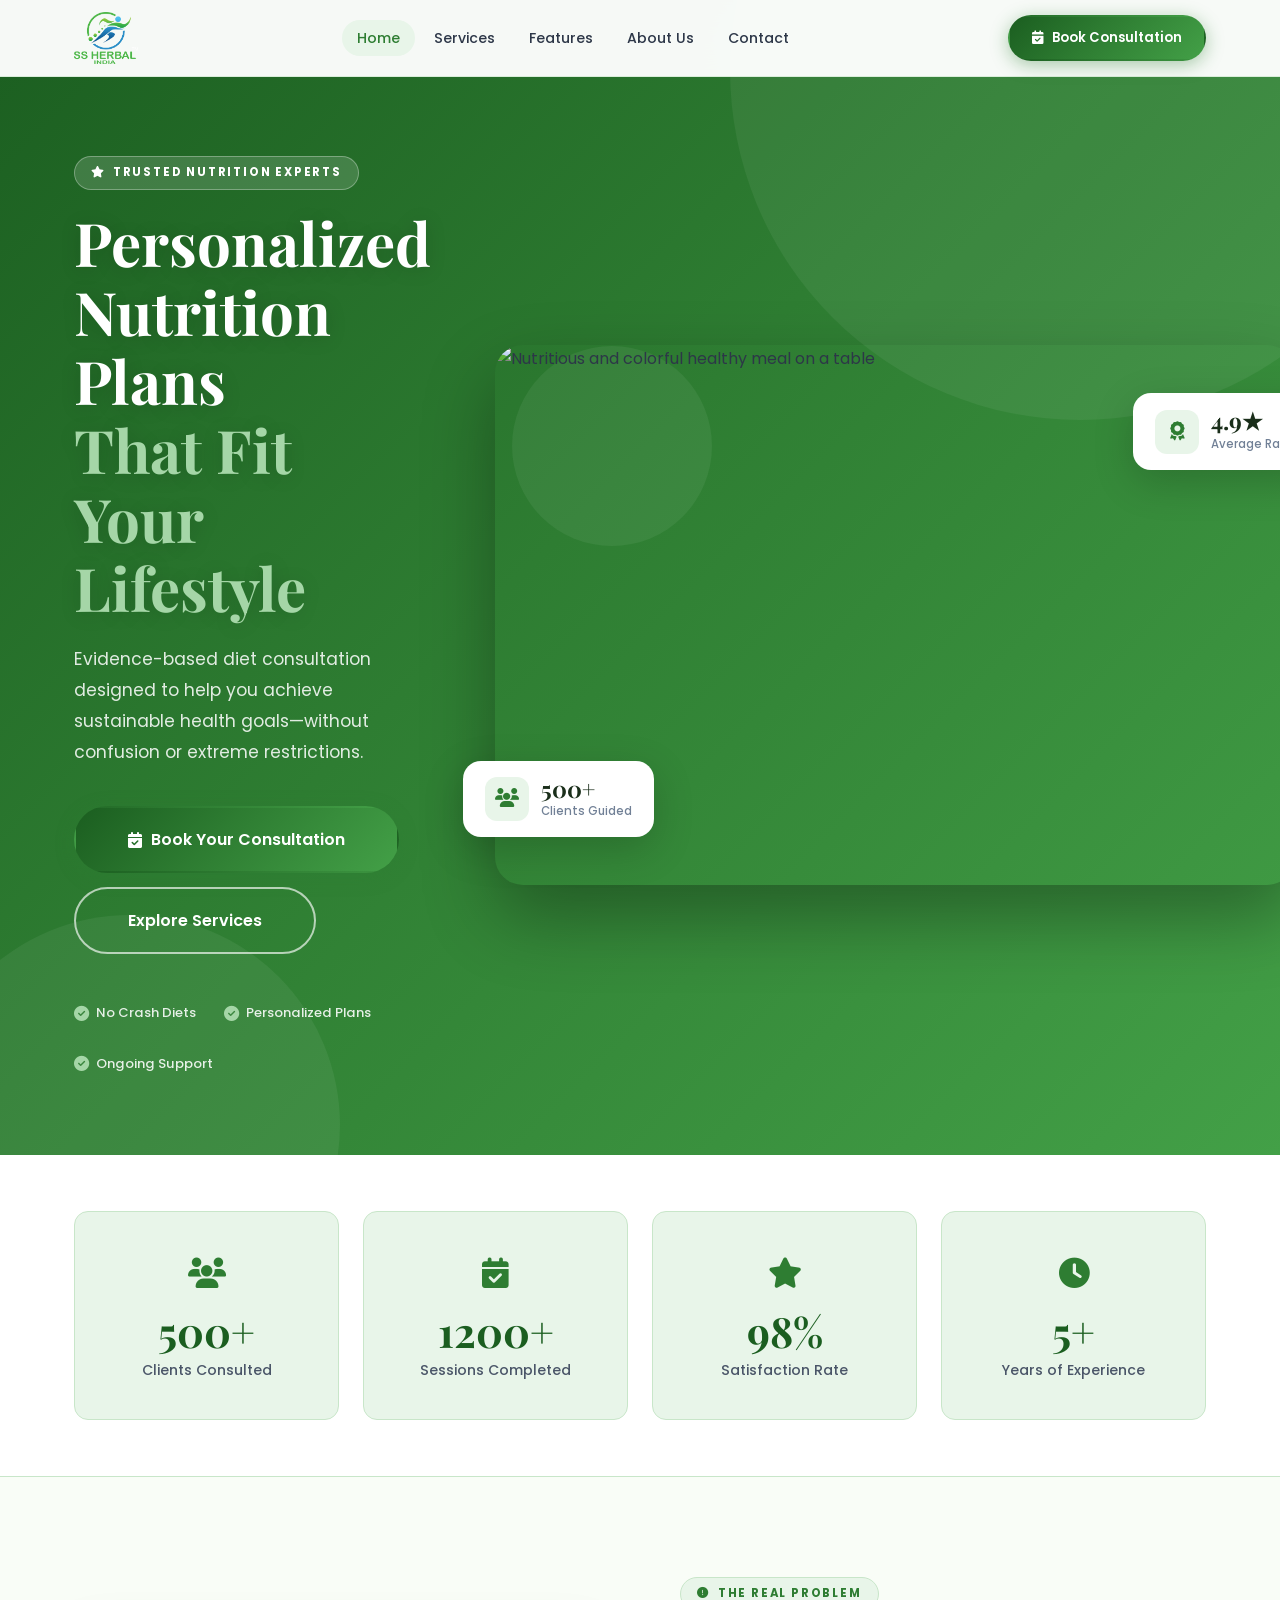
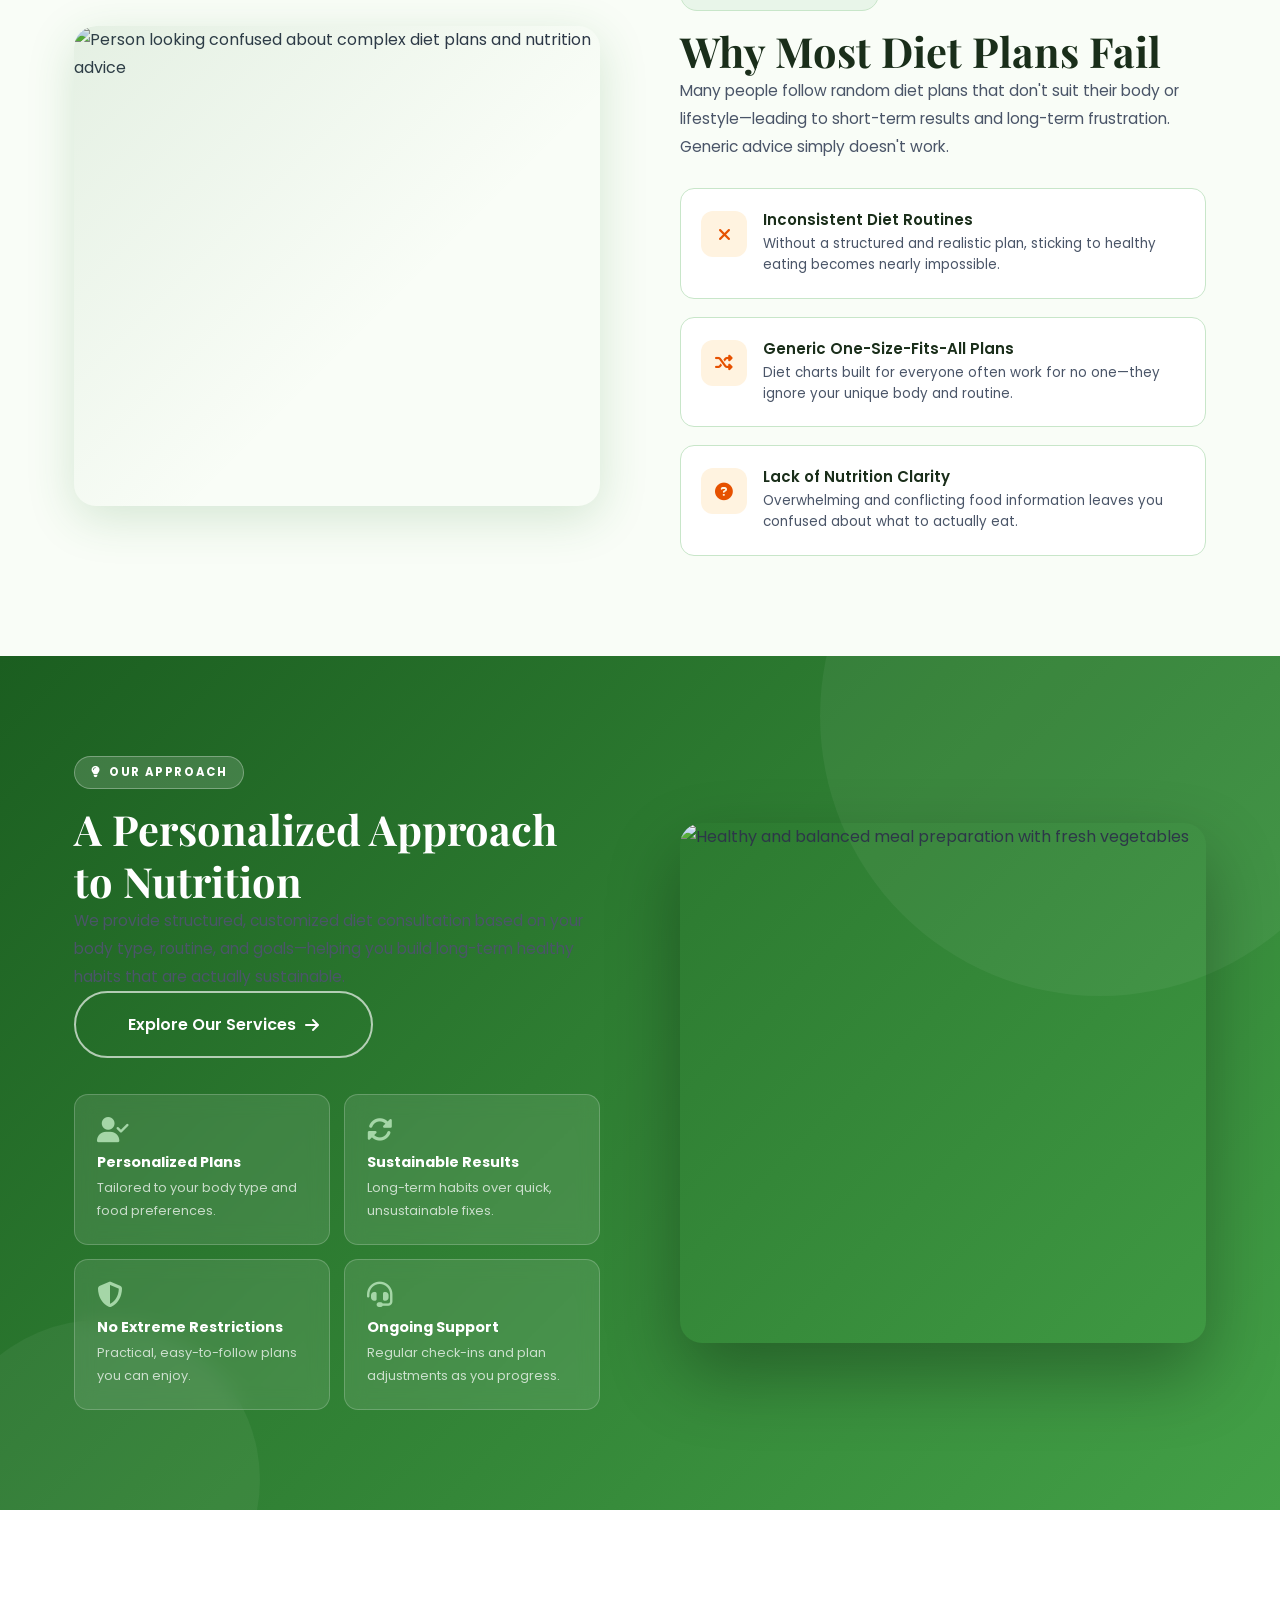
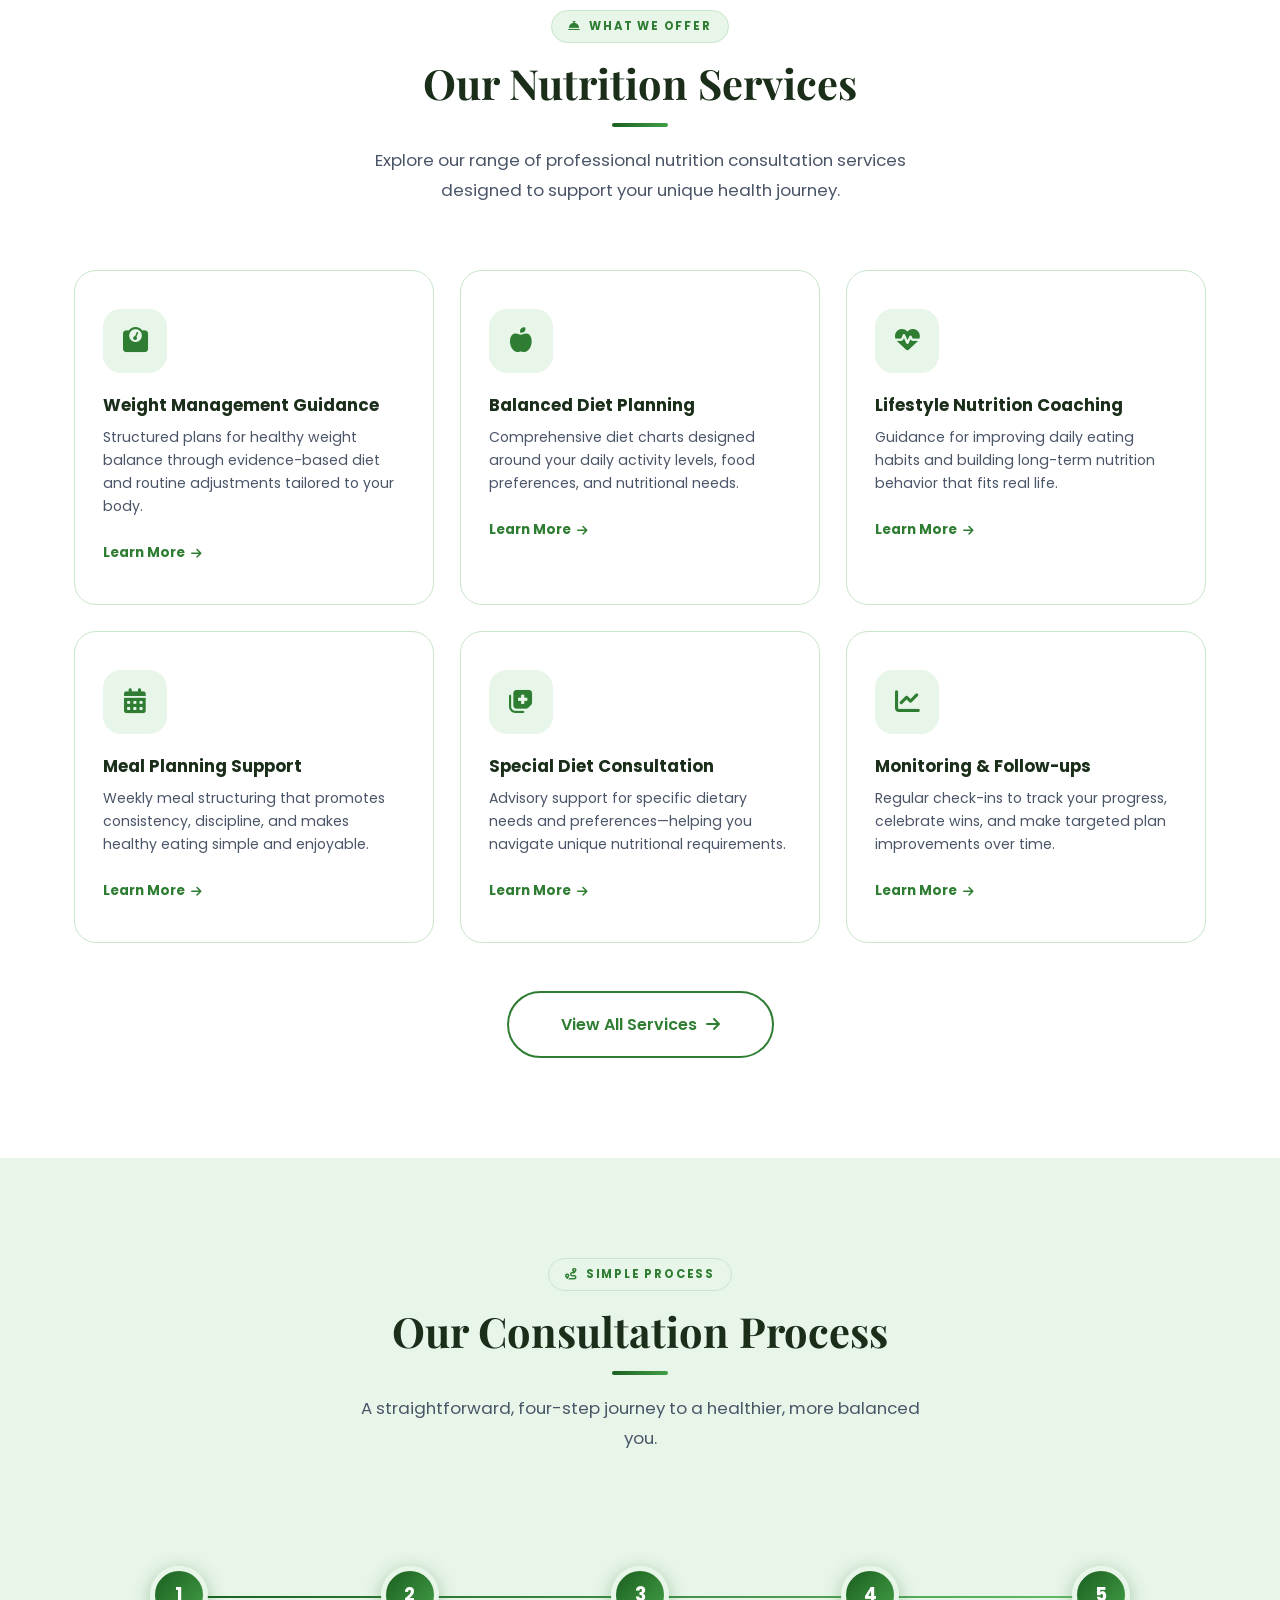
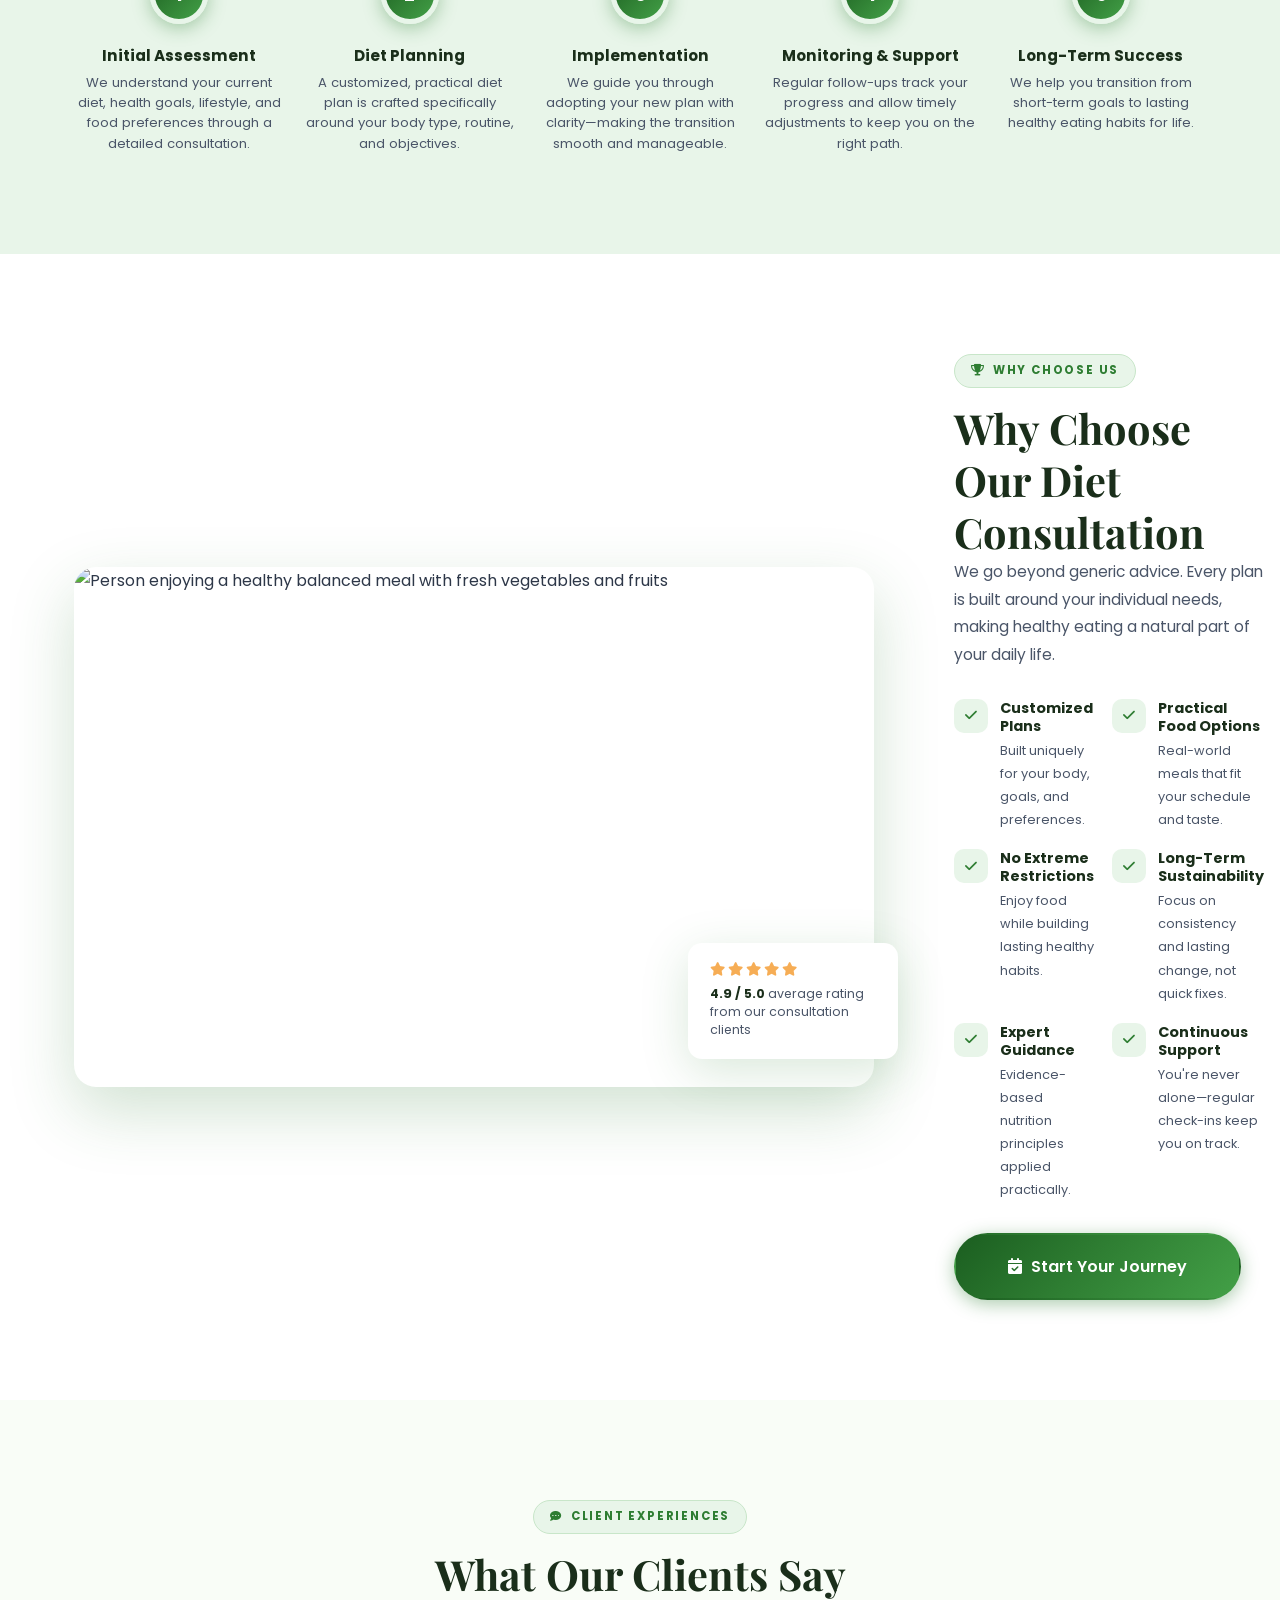
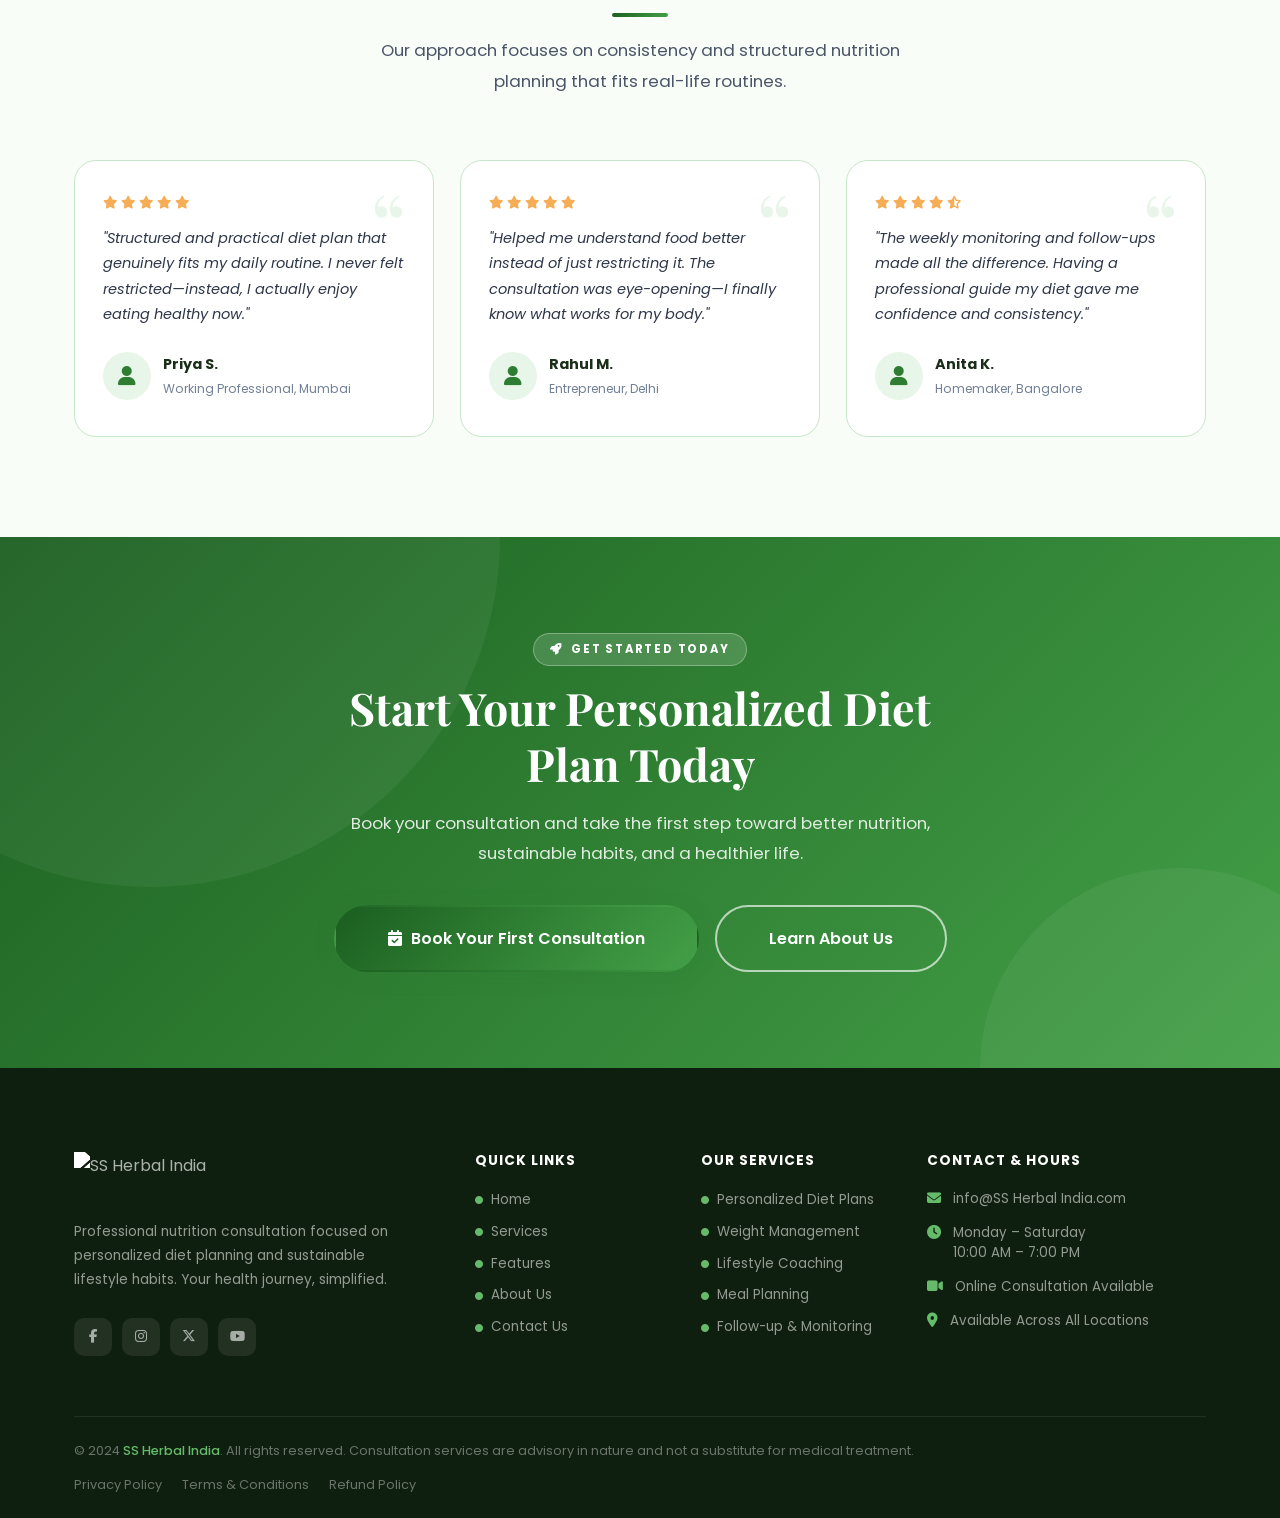
==== commit 0715e35d: "second commit" ====
--- a/index.html
+++ b/index.html
@@ -40,8 +40,7 @@
     <div class="container">
       <nav class="nav" aria-label="Main navigation">
         <a href="index.html" class="nav-logo" aria-label="SS Herbal India Home">
-          <div class="logo-icon" aria-hidden="true"><i class="fas fa-leaf"></i></div>
-          SS Herbal India
+          <img src="./Image/logo.png" alt="SS Herbal India" class="logo-img" />
         </a>
 
         <ul class="nav-links" role="list">
@@ -630,8 +629,7 @@
         <!-- Brand -->
         <div class="footer-brand">
           <div class="f-logo">
-            <div class="logo-icon" aria-hidden="true"><i class="fas fa-leaf"></i></div>
-            SS Herbal India
+            <img src="./image/logo.png" alt="SS Herbal India" class="logo-img" />
           </div>
           <p>Professional nutrition consultation focused on personalized diet planning and sustainable lifestyle habits. Your health journey, simplified.</p>
           <div class="f-socials">
--- a/css/style.css
+++ b/css/style.css
@@ -275,26 +275,18 @@
 .nav-logo {
   display: flex;
   align-items: center;
-  gap: 11px;
-  font-family: var(--font-heading);
-  font-size: 1.35rem;
-  font-weight: 700;
-  color: var(--primary-dark);
-  letter-spacing: -0.3px;
-}
-
-.logo-icon {
-  width: 42px;
-  height: 42px;
-  background: var(--gradient);
-  border-radius: 12px;
-  display: flex;
-  align-items: center;
-  justify-content: center;
-  color: var(--white);
-  font-size: 1.15rem;
-  flex-shrink: 0;
-}
+}
+
+.logo-img {
+  height: 52px;
+  width: auto;
+  max-width: 190px;
+  object-fit: contain;
+  display: block;
+  transition: opacity 0.2s var(--ease);
+}
+
+.nav-logo:hover .logo-img { opacity: 0.85; }
 
 /* Nav Links */
 .nav-links {
@@ -1579,12 +1571,15 @@
 .footer-brand .f-logo {
   display: flex;
   align-items: center;
-  gap: 11px;
-  font-family: var(--font-heading);
-  font-size: 1.3rem;
-  font-weight: 700;
-  color: var(--white);
   margin-bottom: 16px;
+}
+
+.footer-brand .logo-img {
+  height: 52px;
+  width: auto;
+  max-width: 190px;
+  object-fit: contain;
+  filter: brightness(0) invert(1);
 }
 .footer-brand p {
   font-size: 0.86rem;
@@ -1808,3 +1803,63 @@
 
   .scroll-top { bottom: 20px; right: 20px; }
 }
+
+/* -----------------------------------------------
+   PAGE TRANSITION OVERLAY
+----------------------------------------------- */
+#pageTransition {
+  position: fixed;
+  inset: 0;
+  z-index: 99999;
+  background: var(--gradient);
+  display: flex;
+  flex-direction: column;
+  align-items: center;
+  justify-content: center;
+  gap: 20px;
+  opacity: 1;
+  transition: opacity 0.48s cubic-bezier(0.4, 0, 0.2, 1);
+  pointer-events: all;
+}
+
+#pageTransition.ready {
+  opacity: 0;
+  pointer-events: none;
+}
+
+#pageTransition.leaving {
+  opacity: 1;
+  pointer-events: all;
+}
+
+.pt-logo {
+  height: 80px;
+  width: auto;
+  filter: brightness(0) invert(1);
+  animation: ptEntrance 0.7s cubic-bezier(0.34, 1.56, 0.64, 1);
+}
+
+.pt-bar {
+  width: 120px;
+  height: 3px;
+  background: rgba(255,255,255,0.25);
+  border-radius: 99px;
+  overflow: hidden;
+}
+
+.pt-bar-fill {
+  height: 100%;
+  background: rgba(255,255,255,0.9);
+  border-radius: 99px;
+  animation: ptProgress 0.7s cubic-bezier(0.4, 0, 0.2, 1) forwards;
+}
+
+@keyframes ptEntrance {
+  0%   { transform: scale(0.6) translateY(12px); opacity: 0; }
+  100% { transform: scale(1)   translateY(0);    opacity: 1; }
+}
+
+@keyframes ptProgress {
+  0%   { width: 0%;   }
+  100% { width: 100%; }
+}
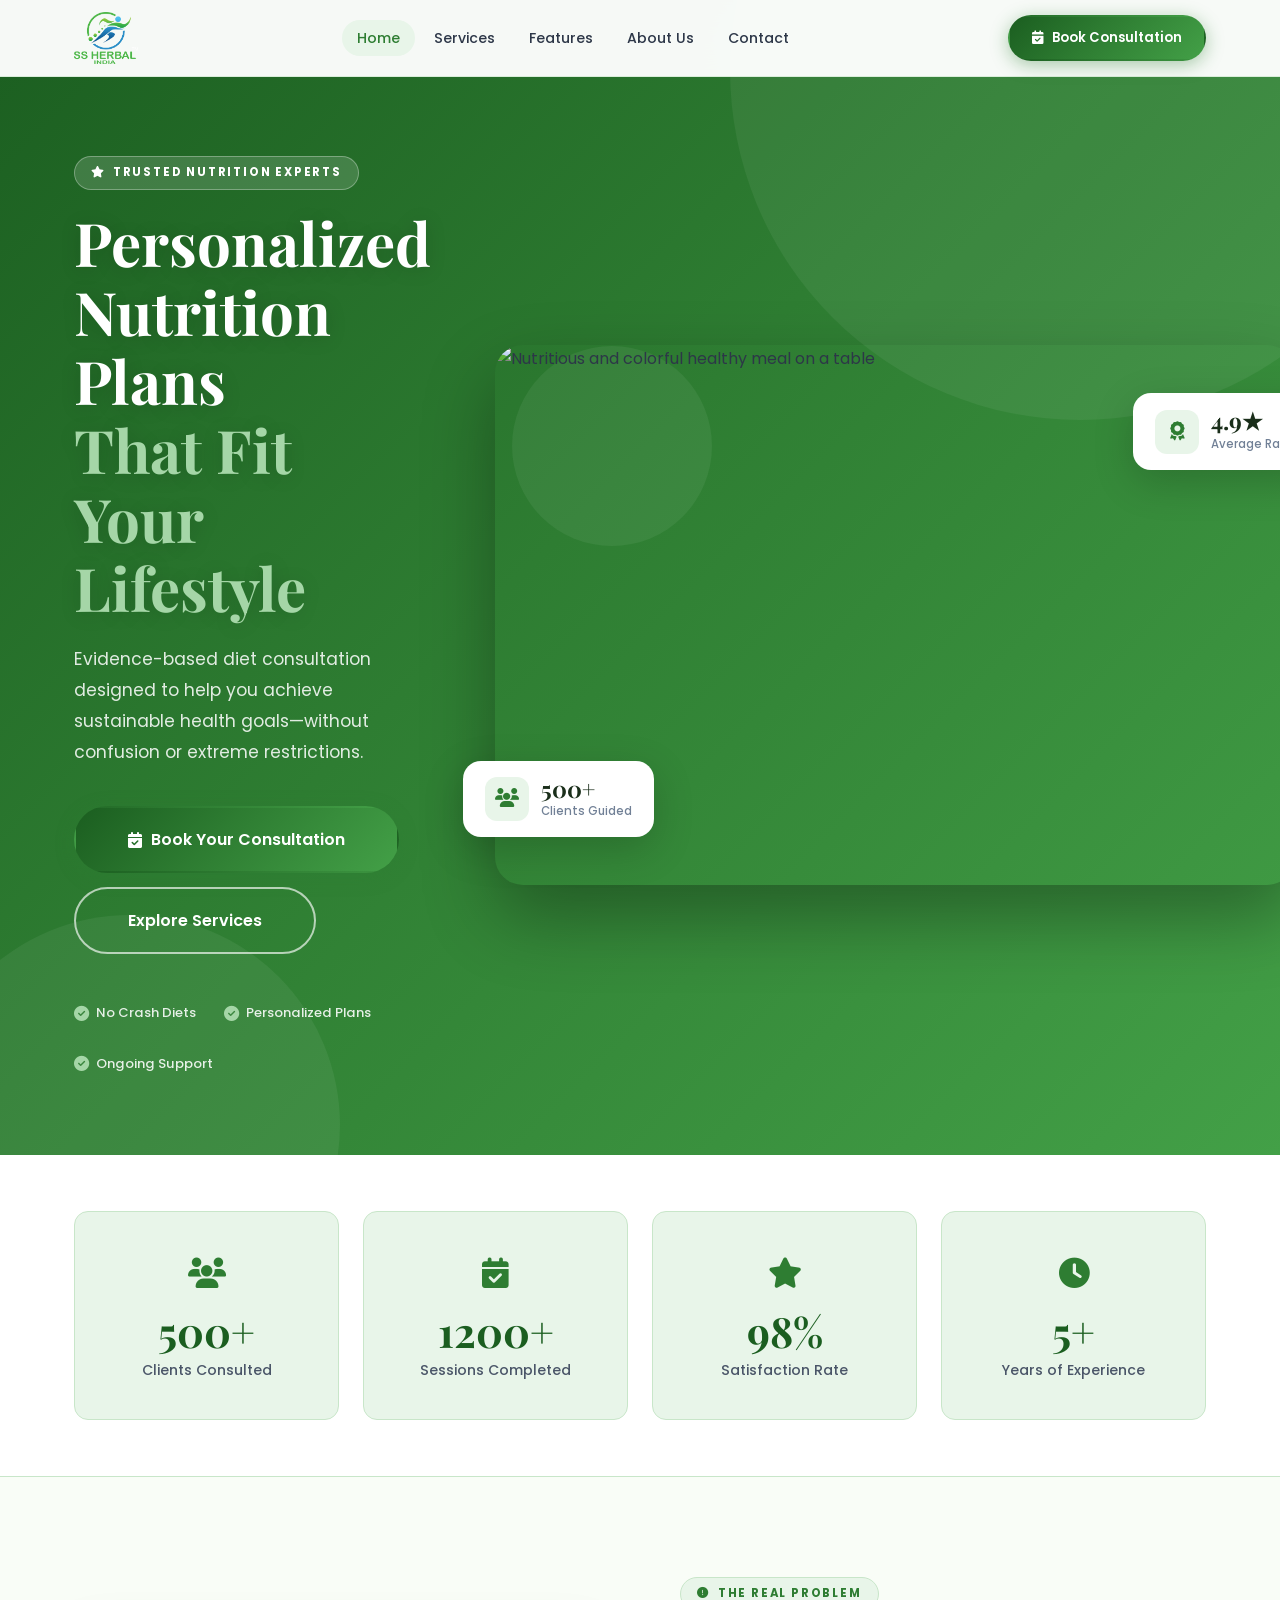
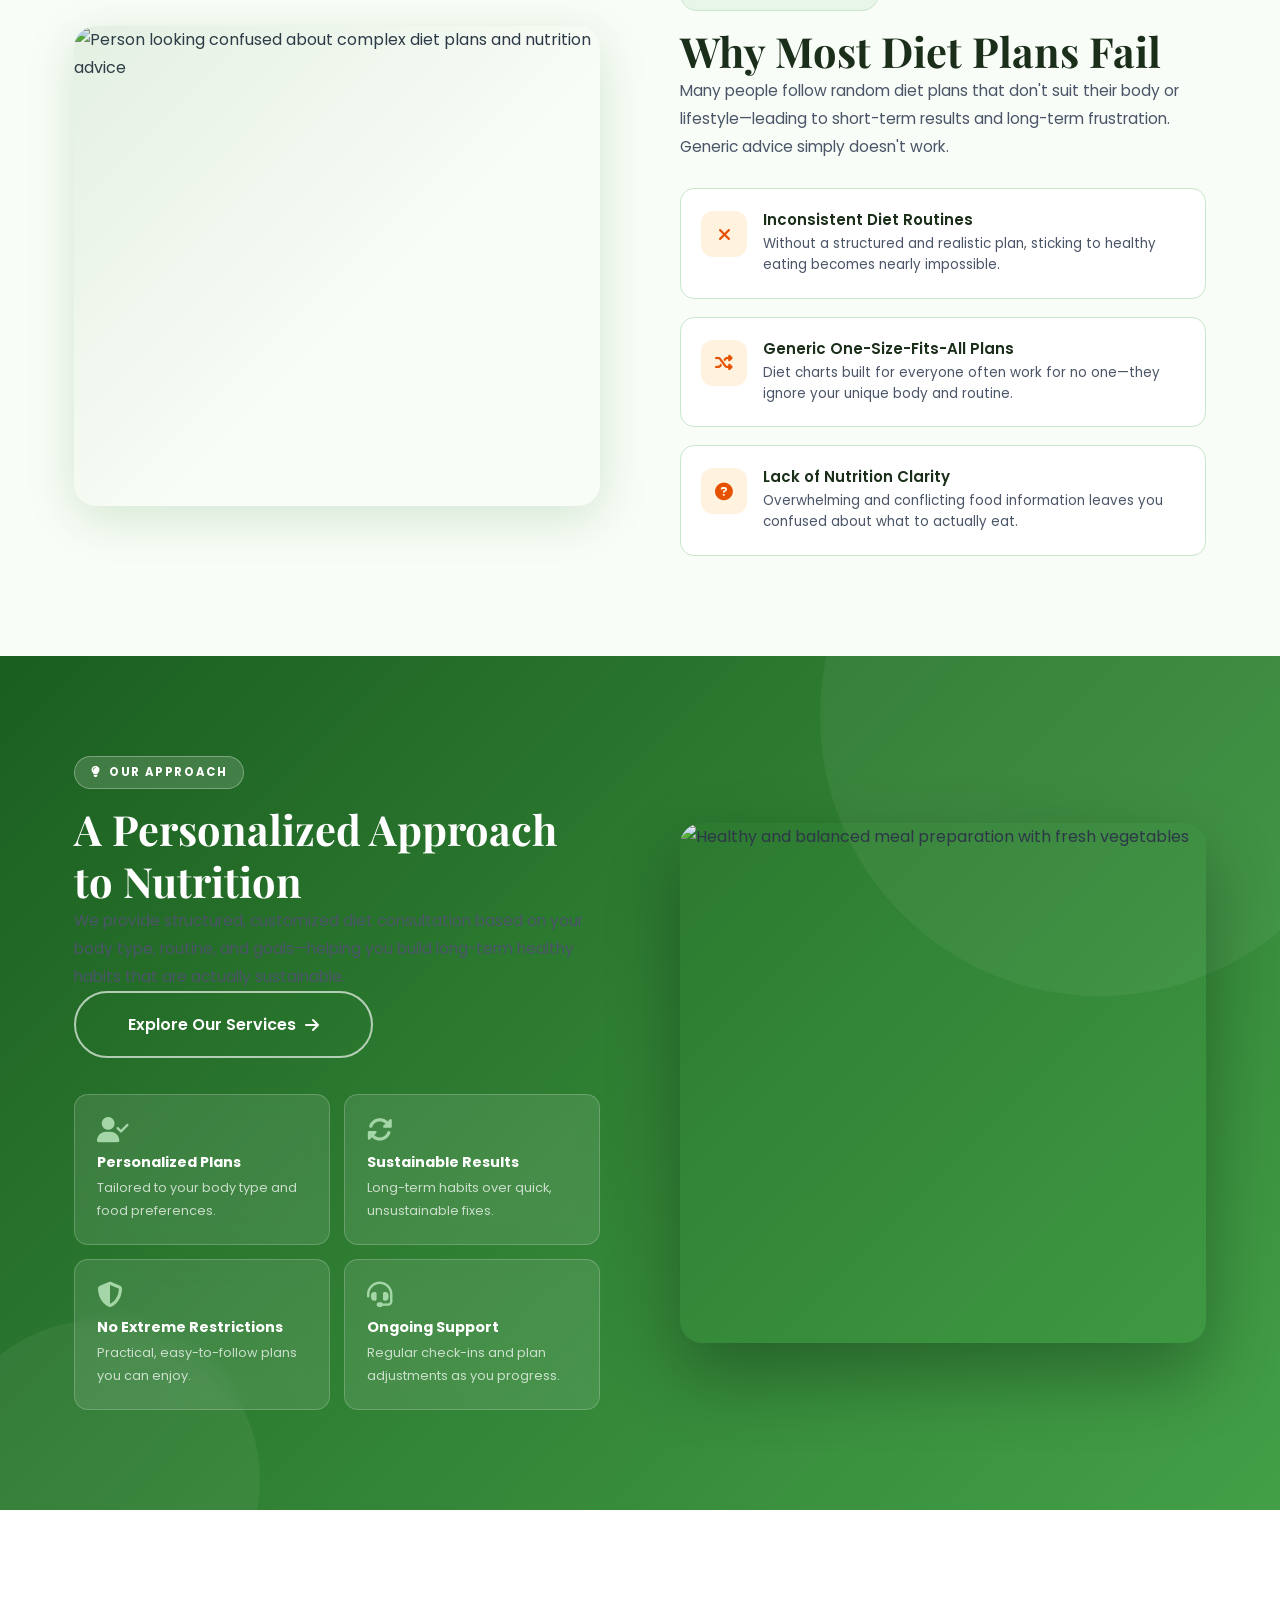
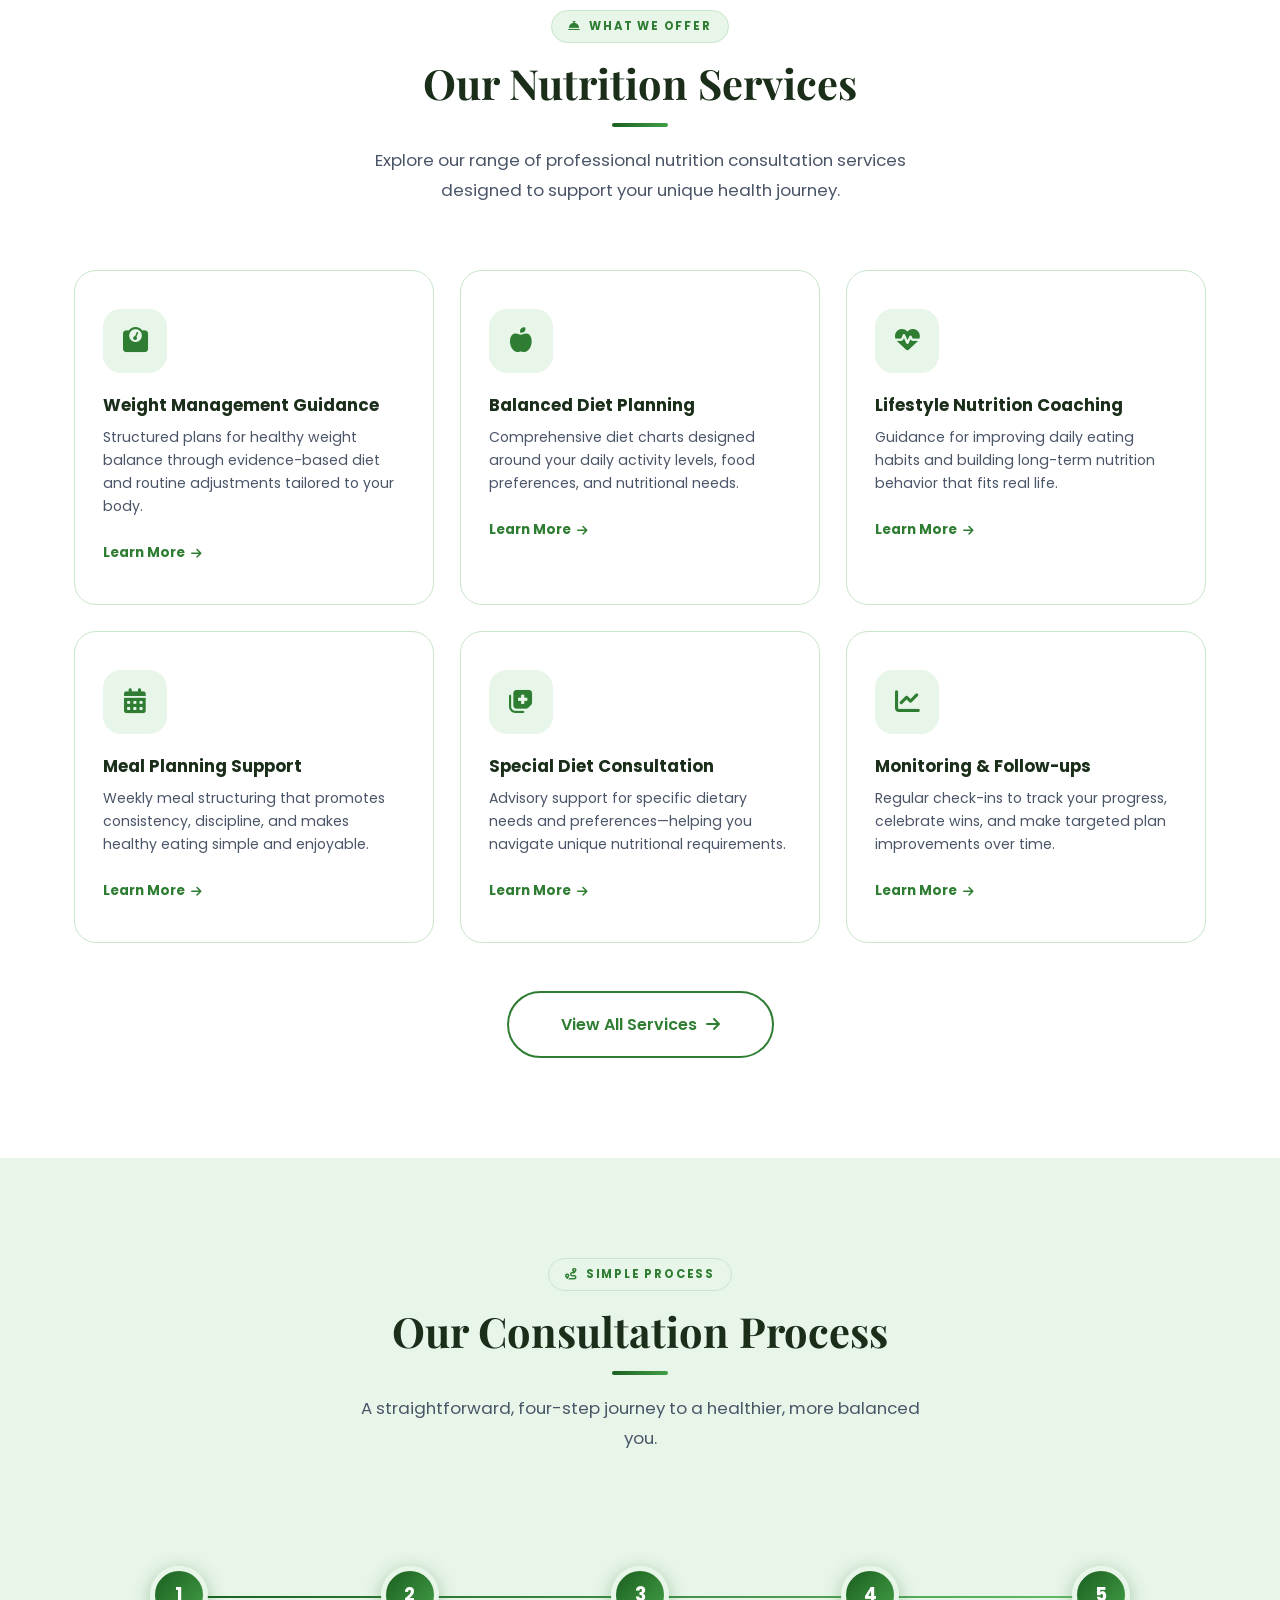
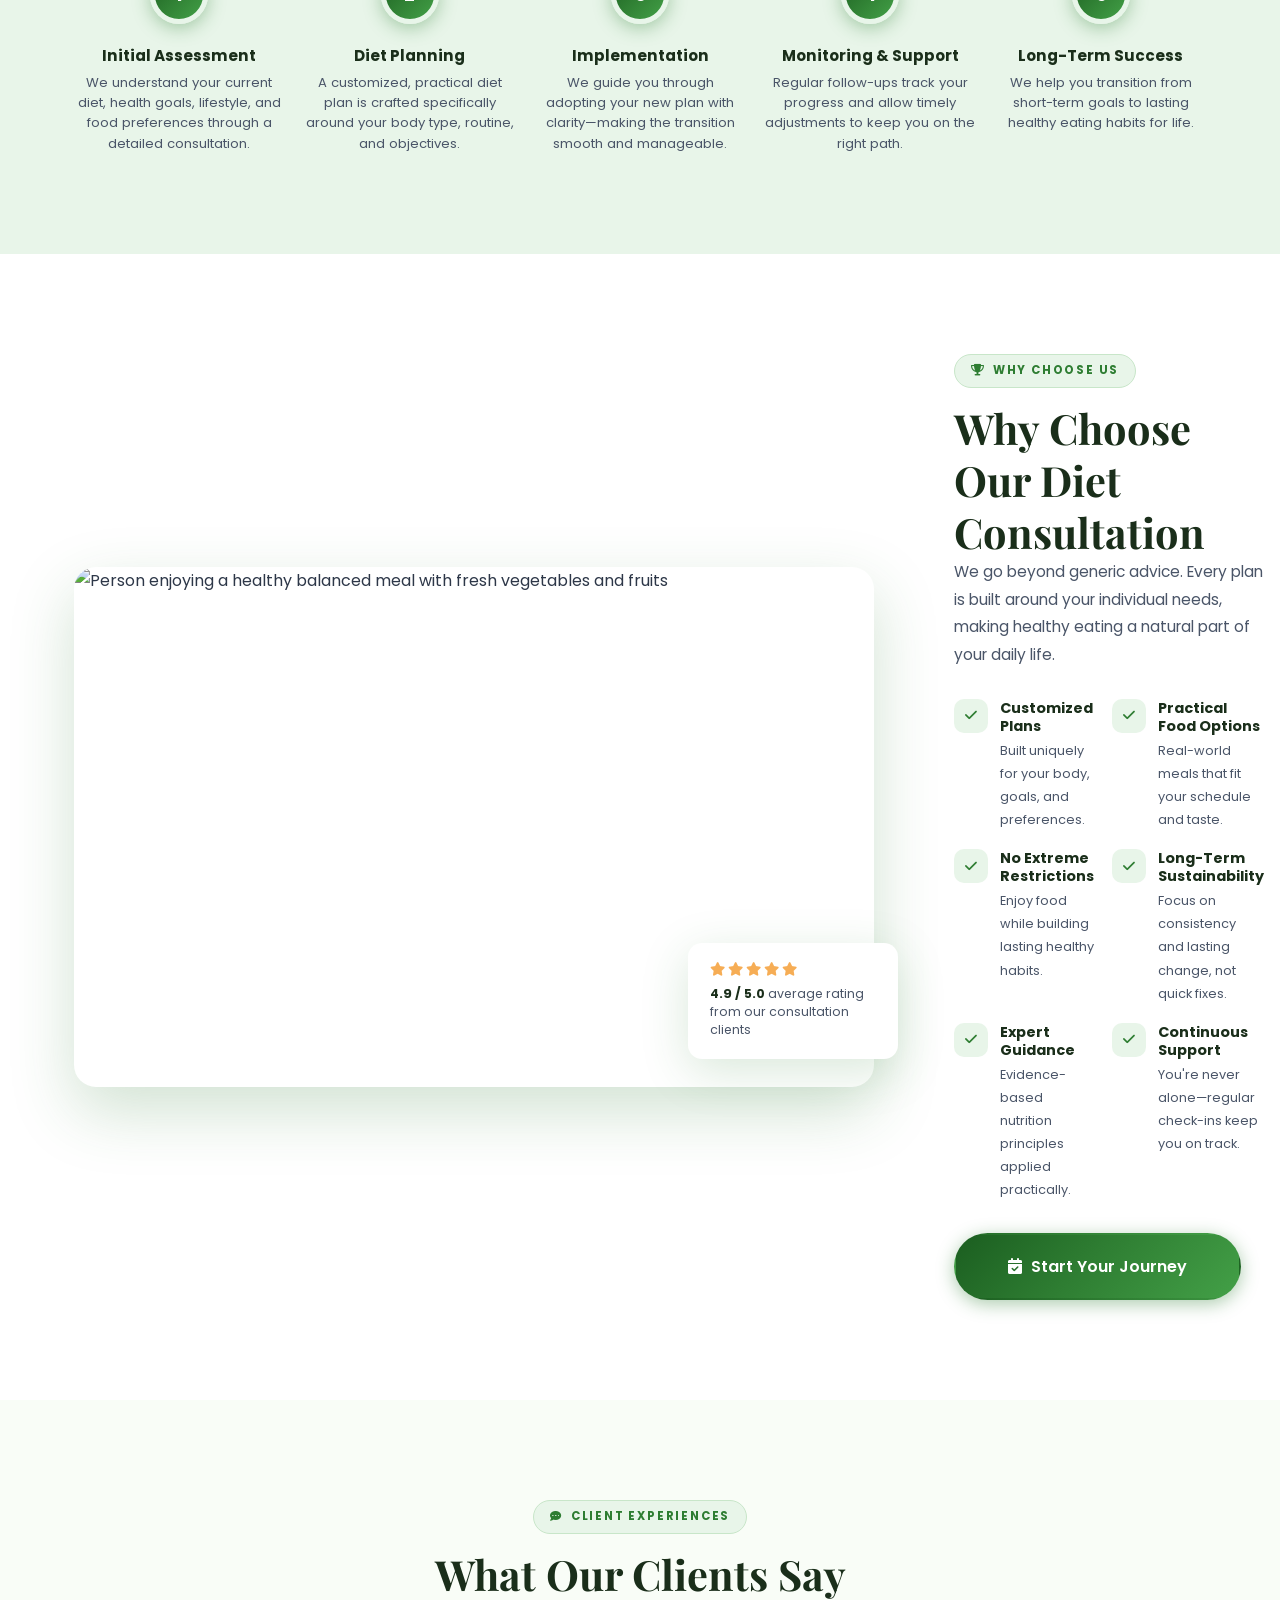
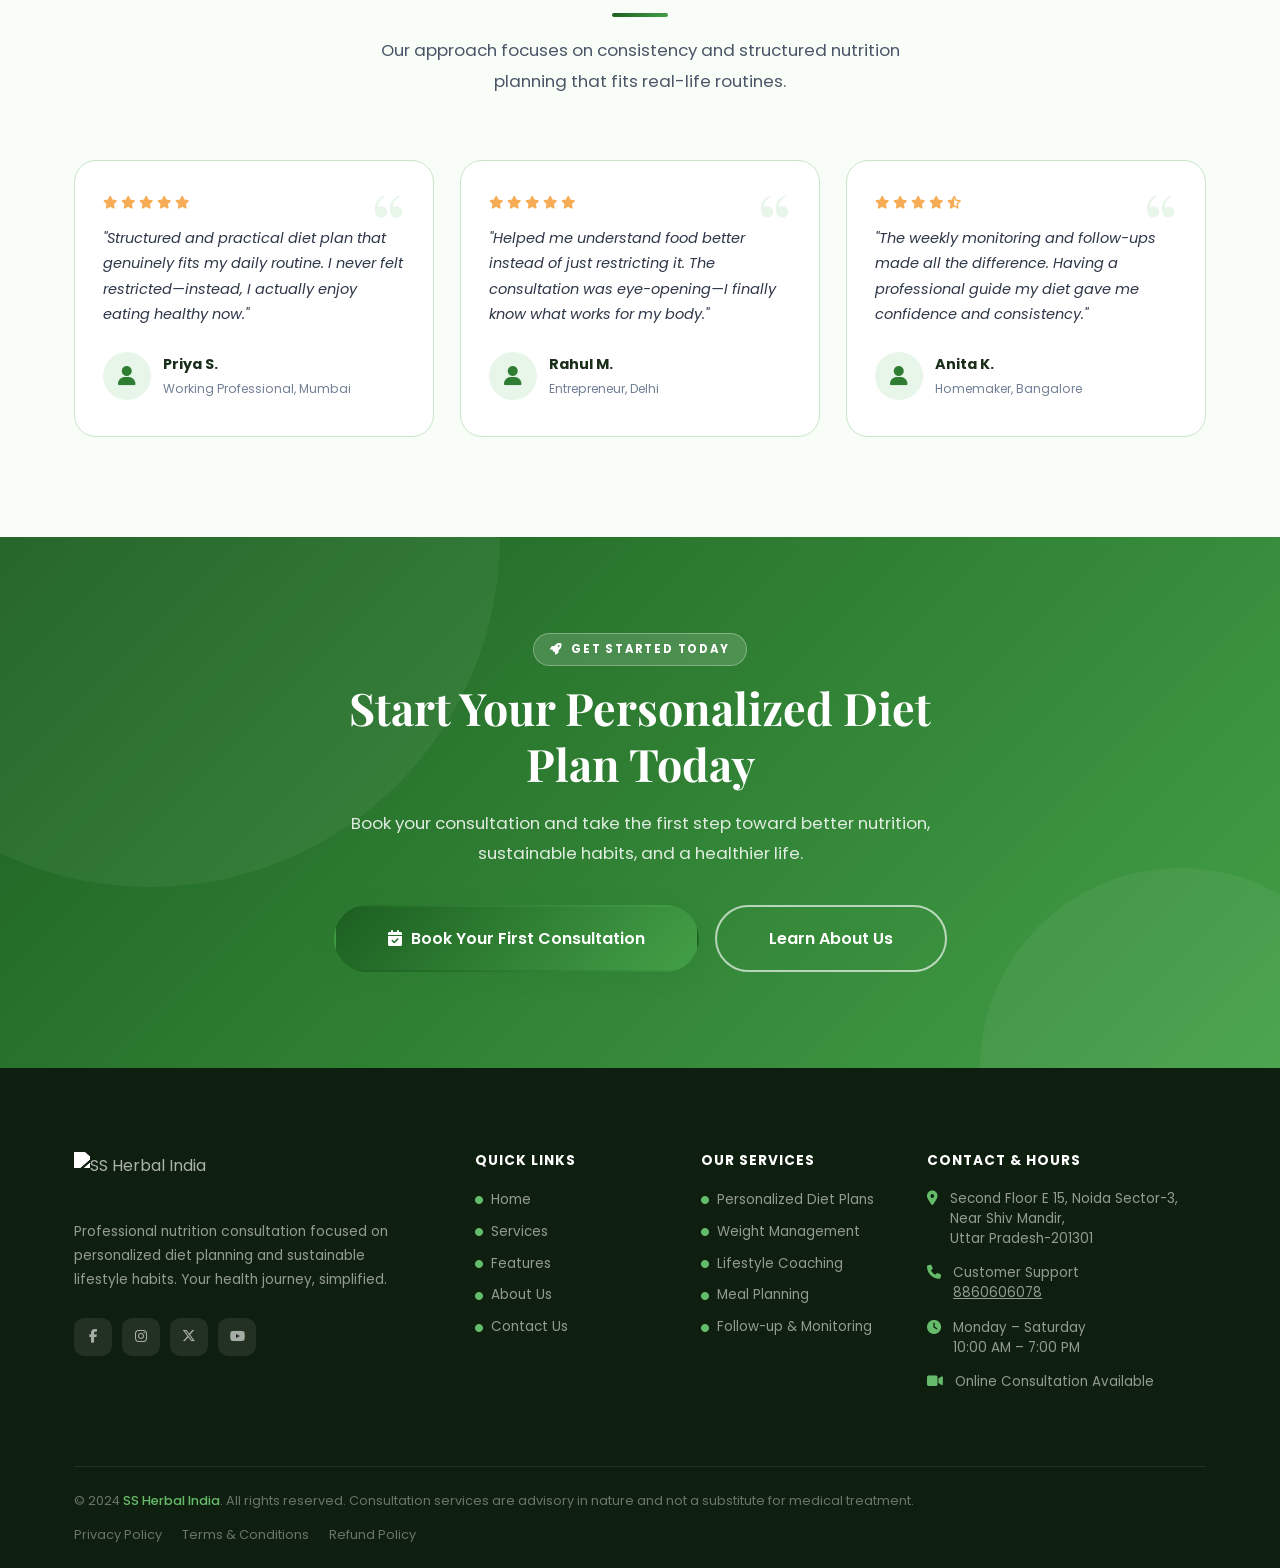
==== commit 93124b5b: "third commit" ====
--- a/index.html
+++ b/index.html
@@ -1,4 +1,4 @@
-<!DOCTYPE html>
+﻿<!DOCTYPE html>
 <html lang="en">
 <head>
   <meta charset="UTF-8" />
@@ -34,6 +34,11 @@
   </script>
 </head>
 <body>
+  <!-- PAGE TRANSITION OVERLAY -->
+  <div id="pageTransition" role="status" aria-label="Loading">
+    <img src="./image/logo.png" alt="SS Herbal India" class="pt-logo" />
+    <div class="pt-bar"><div class="pt-bar-fill"></div></div>
+  </div>
 
   <!-- ===== HEADER ===== -->
   <header class="header" id="header">
@@ -668,8 +673,12 @@
         <div class="footer-col">
           <h4>Contact &amp; Hours</h4>
           <div class="f-contact-item">
-            <i class="fas fa-envelope" aria-hidden="true"></i>
-            <span>info@SS Herbal India.com</span>
+            <i class="fas fa-map-marker-alt" aria-hidden="true"></i>
+            <span>Second Floor E 15, Noida Sector-3,<br>Near Shiv Mandir,<br>Uttar Pradesh-201301</span>
+          </div>
+          <div class="f-contact-item">
+            <i class="fas fa-phone" aria-hidden="true"></i>
+            <span>Customer Support<br><a href="tel:8860606078" style="color:inherit;text-decoration:underline;">8860606078</a></span>
           </div>
           <div class="f-contact-item">
             <i class="fas fa-clock" aria-hidden="true"></i>
@@ -678,10 +687,6 @@
           <div class="f-contact-item">
             <i class="fas fa-video" aria-hidden="true"></i>
             <span>Online Consultation Available</span>
-          </div>
-          <div class="f-contact-item">
-            <i class="fas fa-map-marker-alt" aria-hidden="true"></i>
-            <span>Available Across All Locations</span>
           </div>
         </div>
 
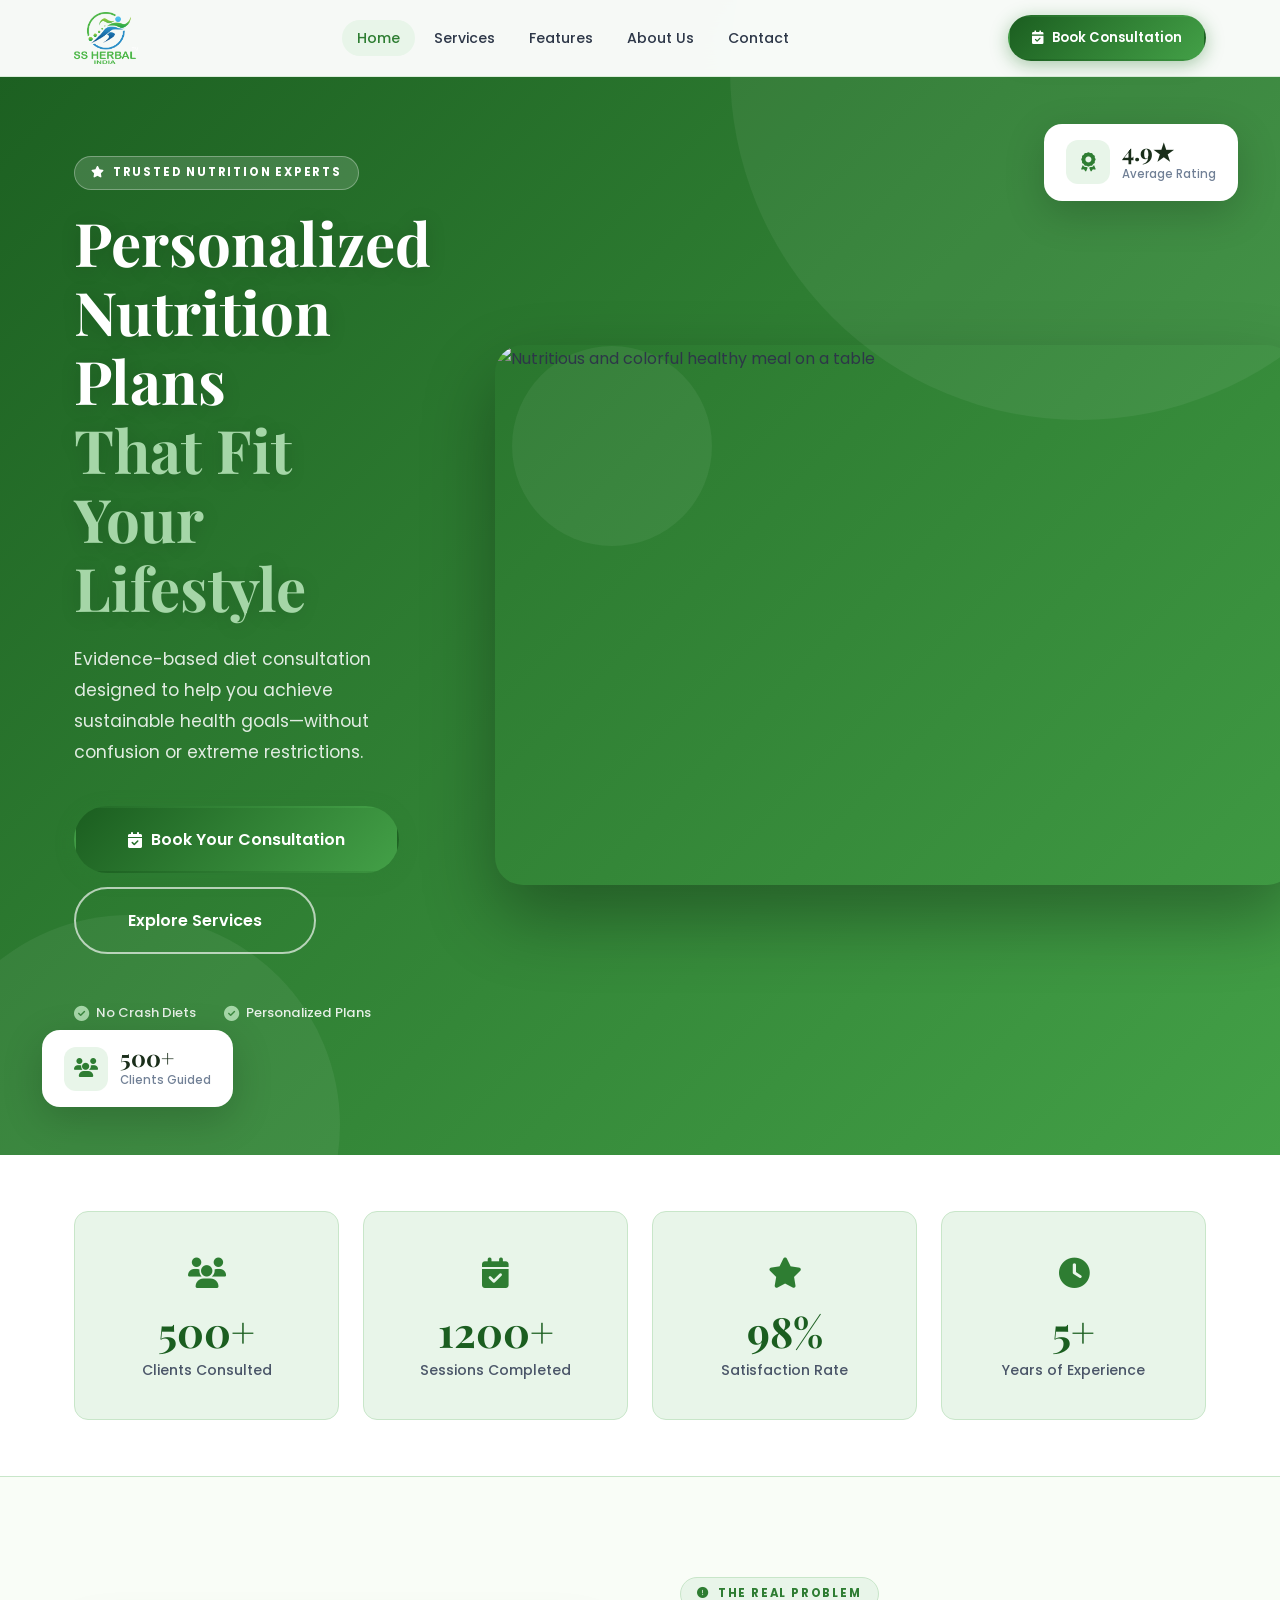
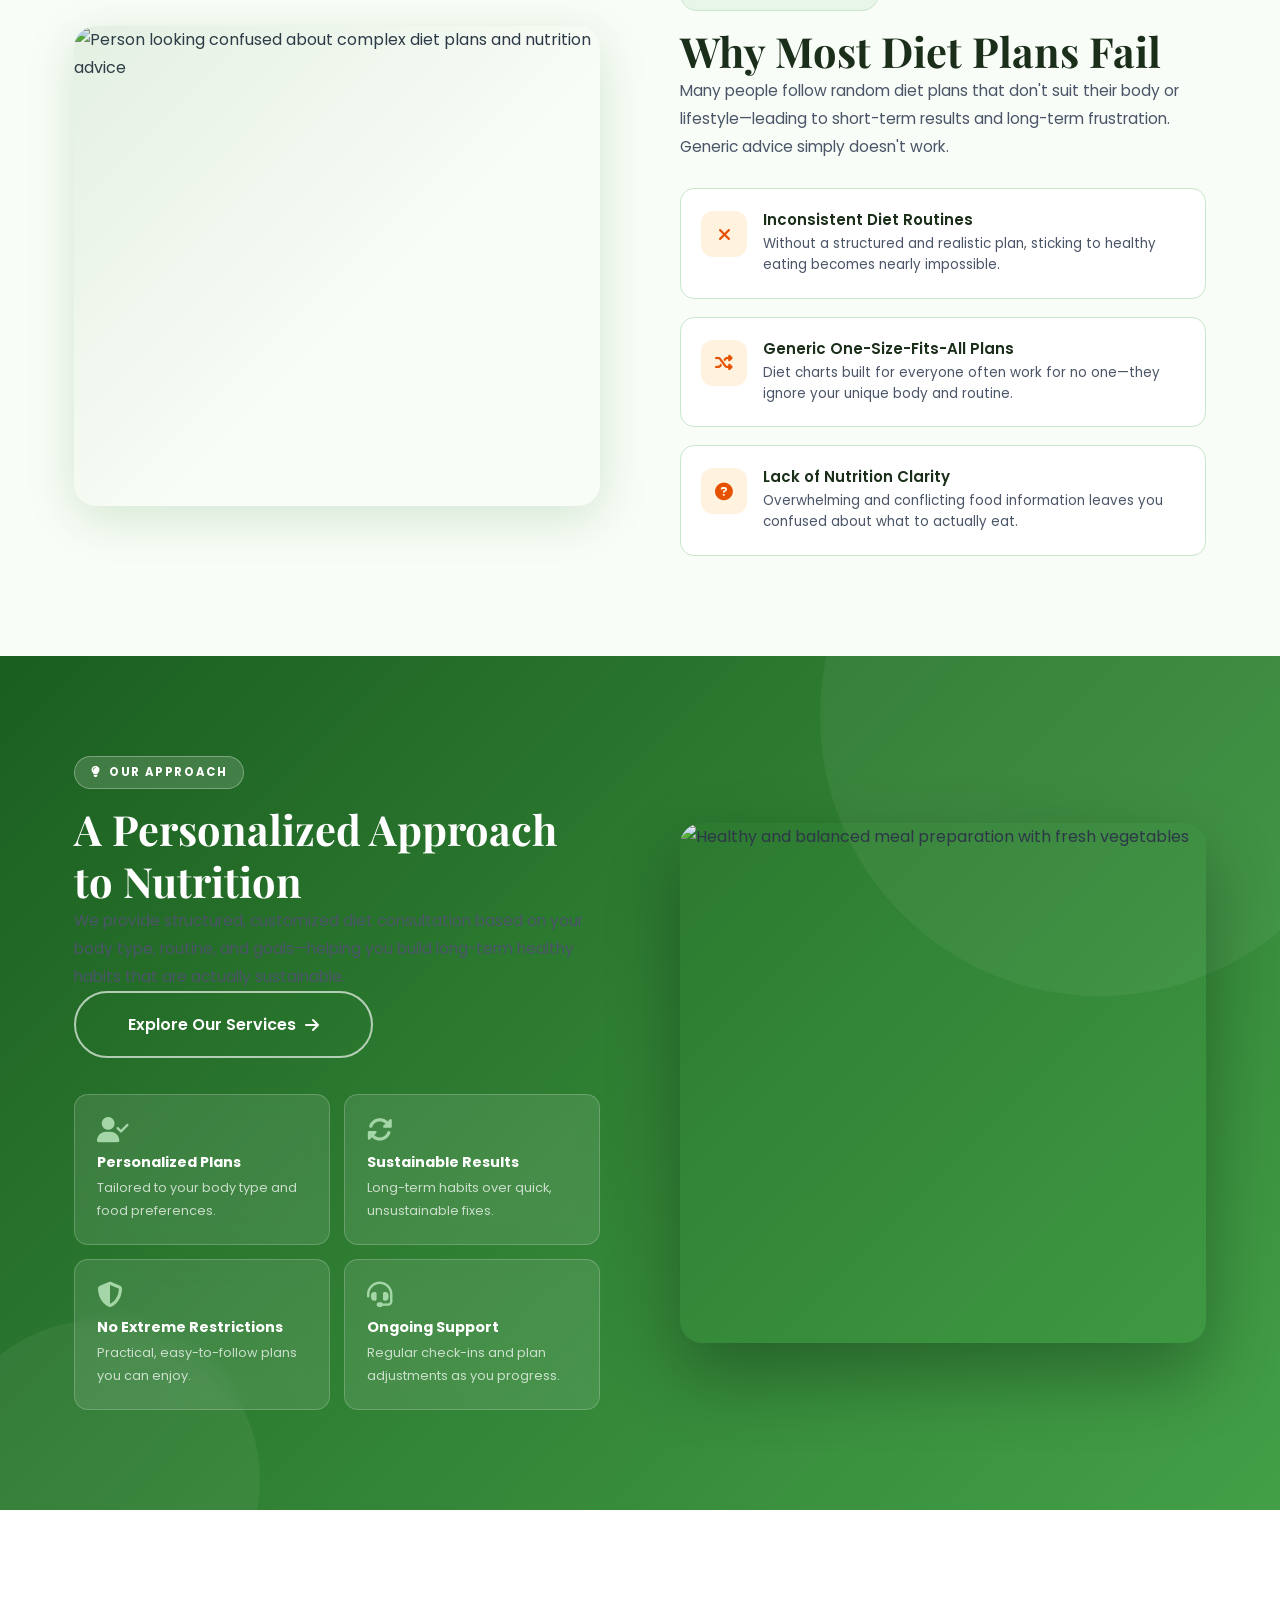
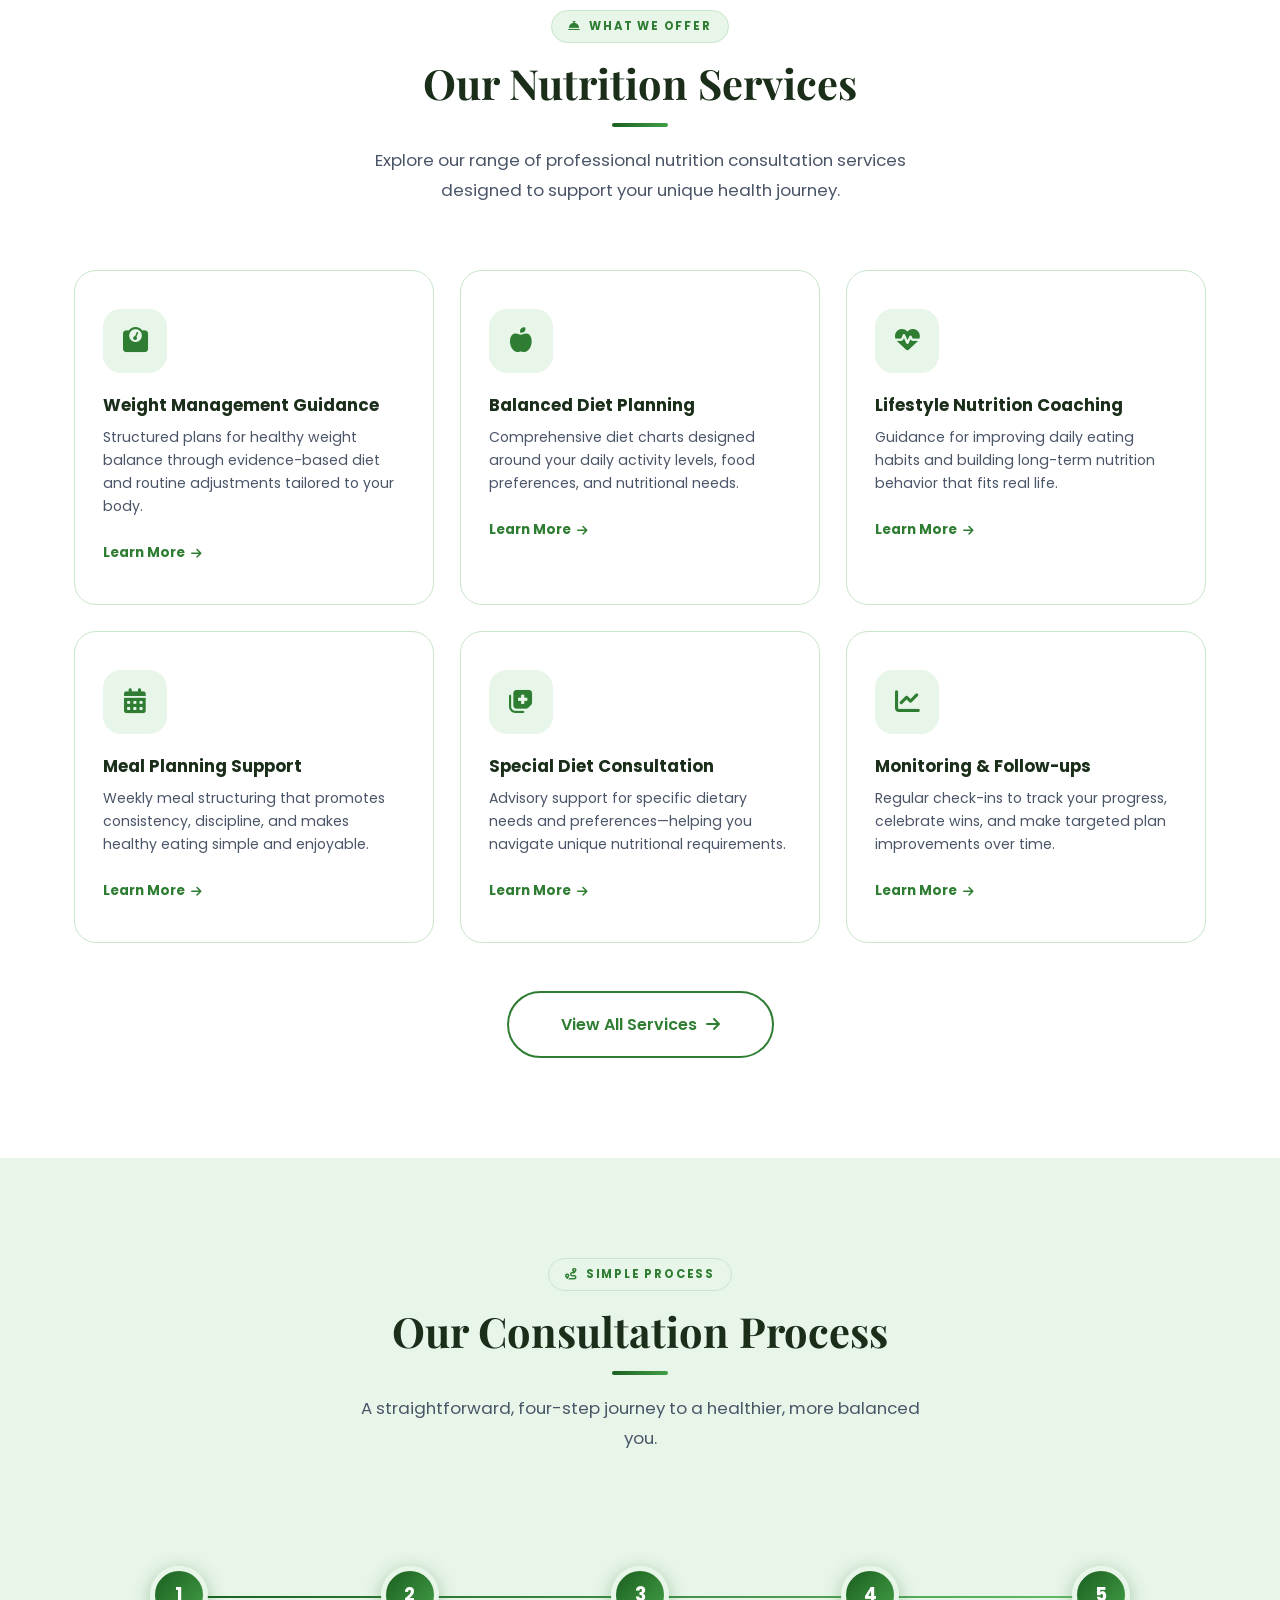
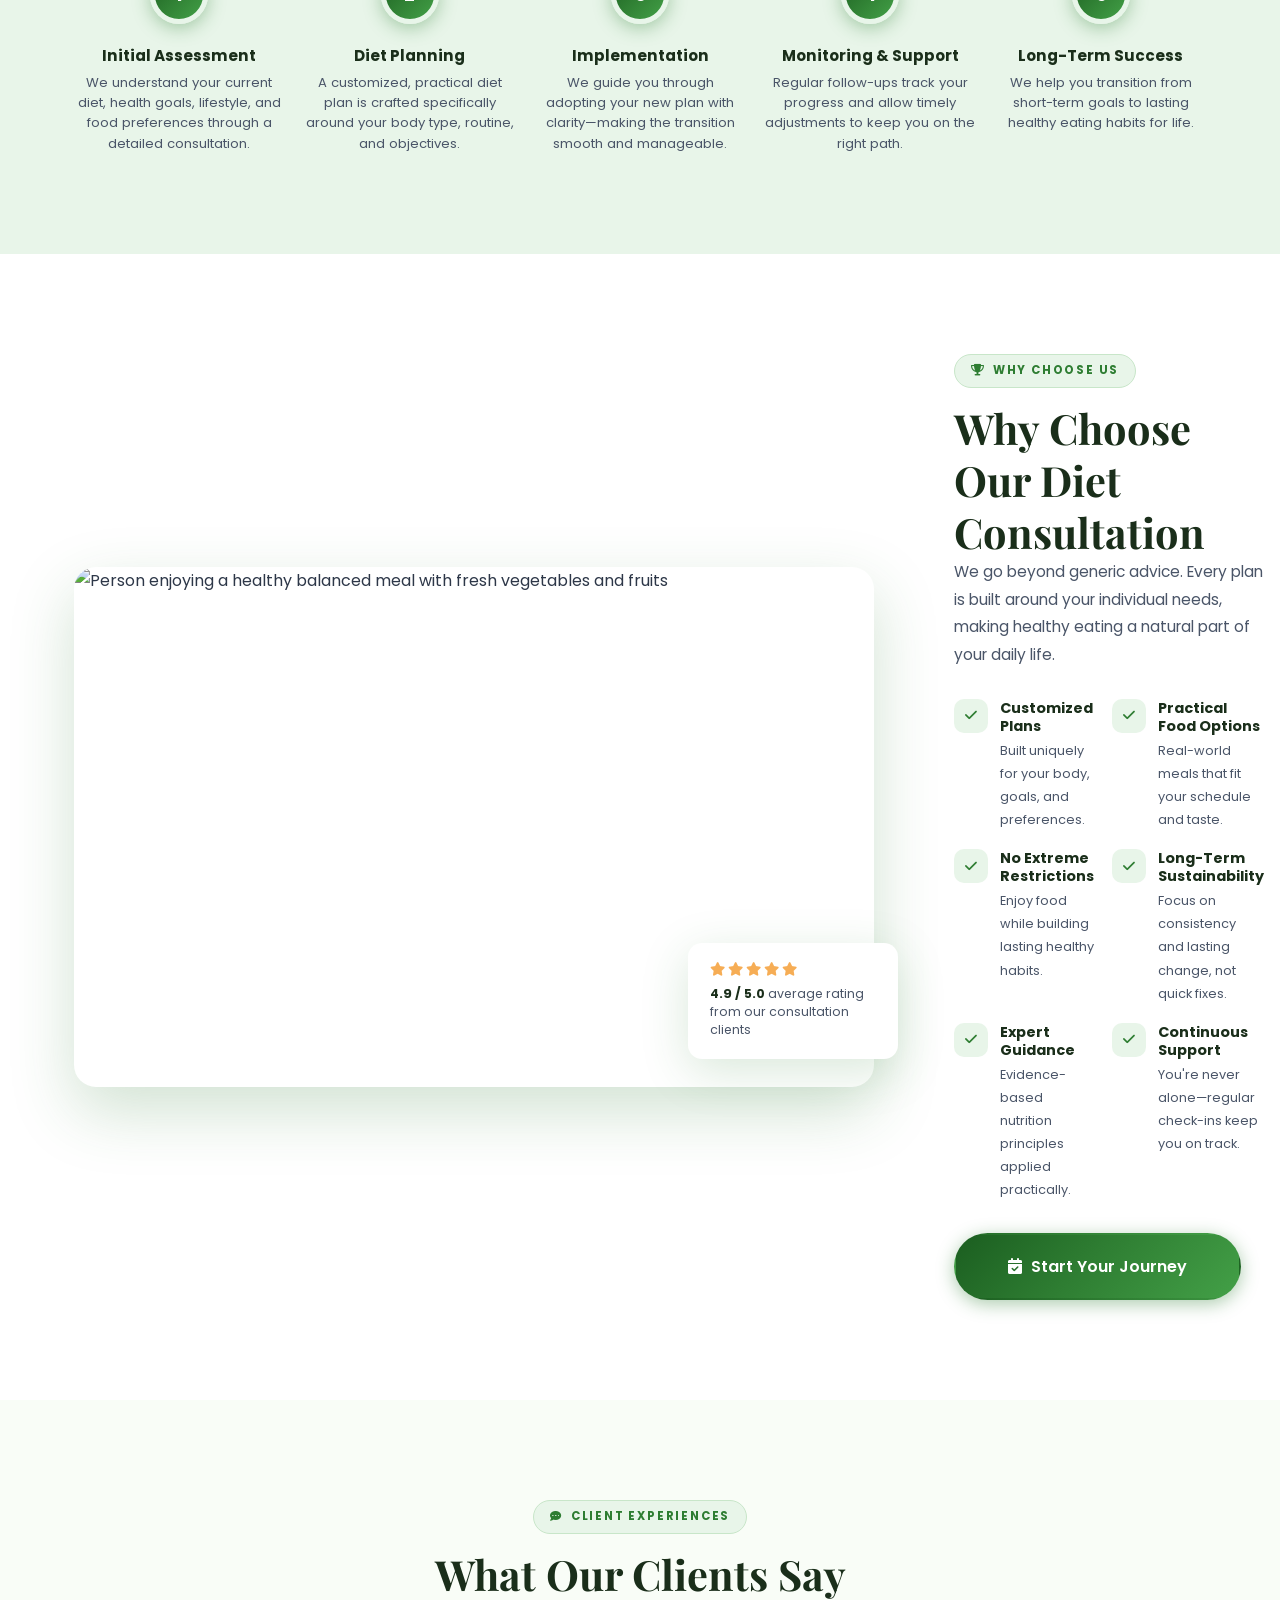
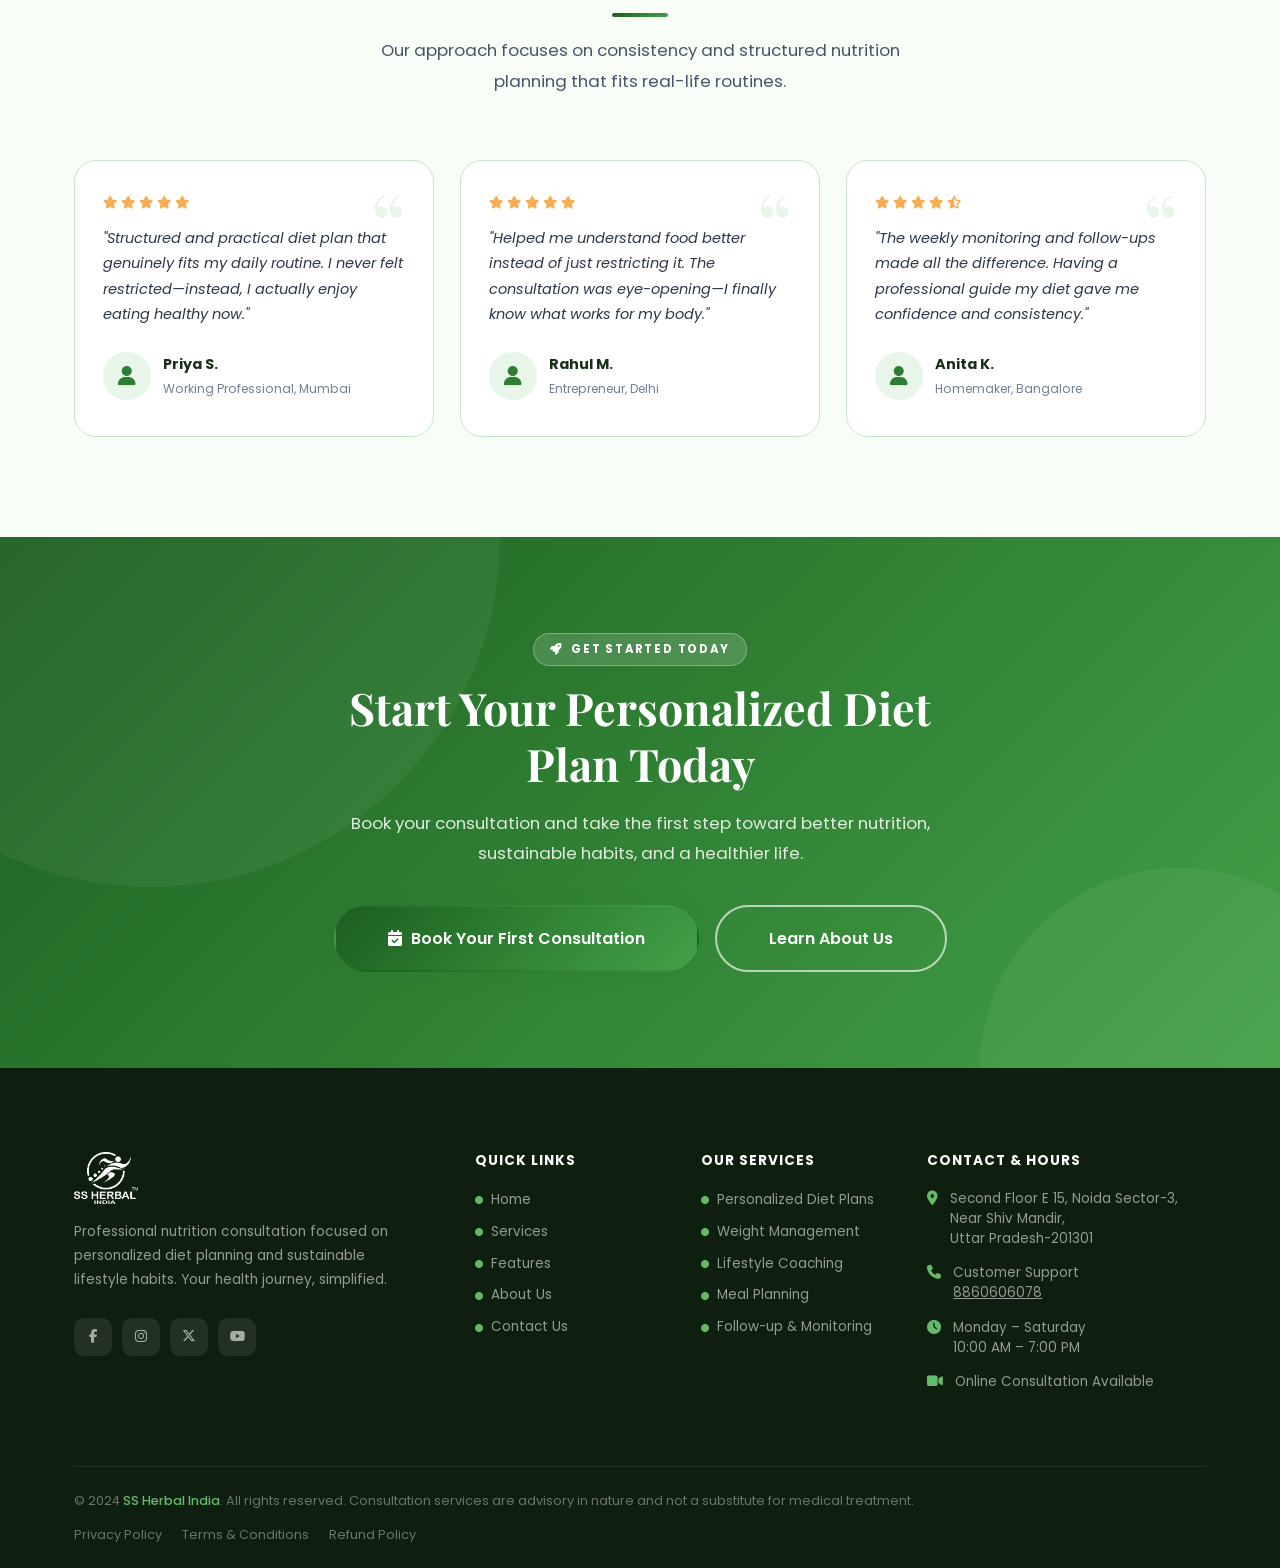
==== commit a55f348a: "thir commit" ====
--- a/index.html
+++ b/index.html
@@ -9,6 +9,7 @@
   <meta property="og:title"       content="Personalized Nutrition Consultant | Diet Consultation Services" />
   <meta property="og:description" content="Expert nutrition consultation and customized diet plans tailored to your lifestyle. Build sustainable eating habits." />
   <meta property="og:type"        content="website" />
+  <link rel="icon" href="./Image/logo.png" type="Image/x-icon" />
   <title>Personalized Nutrition Consultant | Diet Consultation Services – SS Herbal India</title>
 
   <!-- Google Fonts -->
@@ -36,7 +37,7 @@
 <body>
   <!-- PAGE TRANSITION OVERLAY -->
   <div id="pageTransition" role="status" aria-label="Loading">
-    <img src="./image/logo.png" alt="SS Herbal India" class="pt-logo" />
+    <img src="./Image/logo.png" alt="SS Herbal India" class="pt-logo" />
     <div class="pt-bar"><div class="pt-bar-fill"></div></div>
   </div>
 
@@ -138,10 +139,10 @@
           </div>
 
           <!-- Hero Image -->
-          <div class="hero-image-wrap">
+          <div class="hero-Image-wrap">
             <div class="hero-img-card">
               <img
-                src="https://images.unsplash.com/photo-1512621776951-a57141f2eefd?auto=format&fit=crop&w=800&q=80"
+                src="https://Images.unsplash.com/photo-1512621776951-a57141f2eefd?auto=format&fit=crop&w=800&q=80"
                 alt="Nutritious and colorful healthy meal on a table"
                 loading="eager"
                 width="800" height="540"
@@ -214,7 +215,7 @@
 
           <div class="problem-img fade-up">
             <img
-              src="https://images.unsplash.com/photo-1498837167922-ddd27525d352?auto=format&fit=crop&w=800&q=80"
+              src="https://Images.unsplash.com/photo-1498837167922-ddd27525d352?auto=format&fit=crop&w=800&q=80"
               alt="Person looking confused about complex diet plans and nutrition advice"
               loading="lazy"
               width="800" height="480"
@@ -308,7 +309,7 @@
 
           <div class="solution-img fade-up d2">
             <img
-              src="https://images.unsplash.com/photo-1546069901-ba9599a7e63c?auto=format&fit=crop&w=800&q=80"
+              src="https://Images.unsplash.com/photo-1546069901-ba9599a7e63c?auto=format&fit=crop&w=800&q=80"
               alt="Healthy and balanced meal preparation with fresh vegetables"
               loading="lazy"
               width="800" height="520"
@@ -445,7 +446,7 @@
 
           <div class="benefits-img-wrap fade-up">
             <img
-              src="https://images.unsplash.com/photo-1490474418585-ba9bad8fd0ea?auto=format&fit=crop&w=800&q=80"
+              src="https://Images.unsplash.com/photo-1490474418585-ba9bad8fd0ea?auto=format&fit=crop&w=800&q=80"
               alt="Person enjoying a healthy balanced meal with fresh vegetables and fruits"
               loading="lazy"
               width="800" height="520"
@@ -634,7 +635,7 @@
         <!-- Brand -->
         <div class="footer-brand">
           <div class="f-logo">
-            <img src="./image/logo.png" alt="SS Herbal India" class="logo-img" />
+            <img src="./Image/logo.png" alt="SS Herbal India" class="logo-img" />
           </div>
           <p>Professional nutrition consultation focused on personalized diet planning and sustainable lifestyle habits. Your health journey, simplified.</p>
           <div class="f-socials">
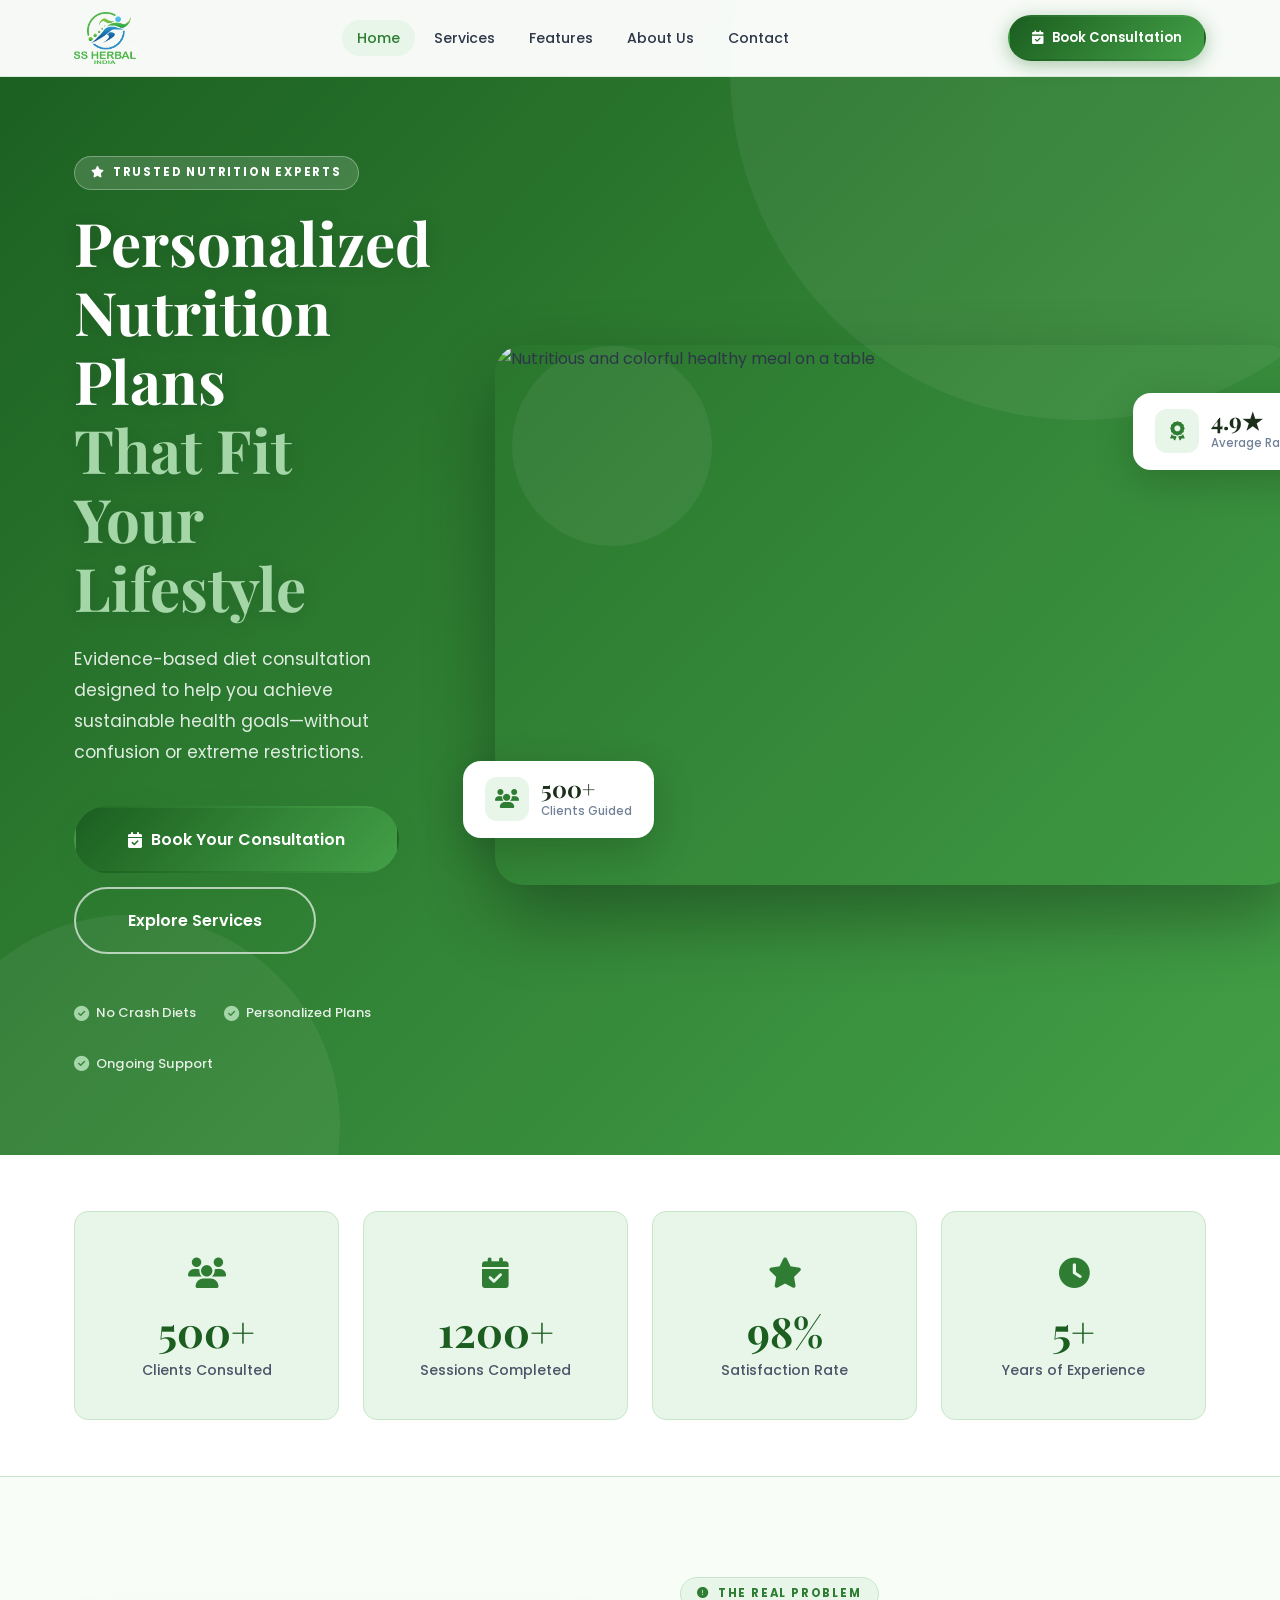
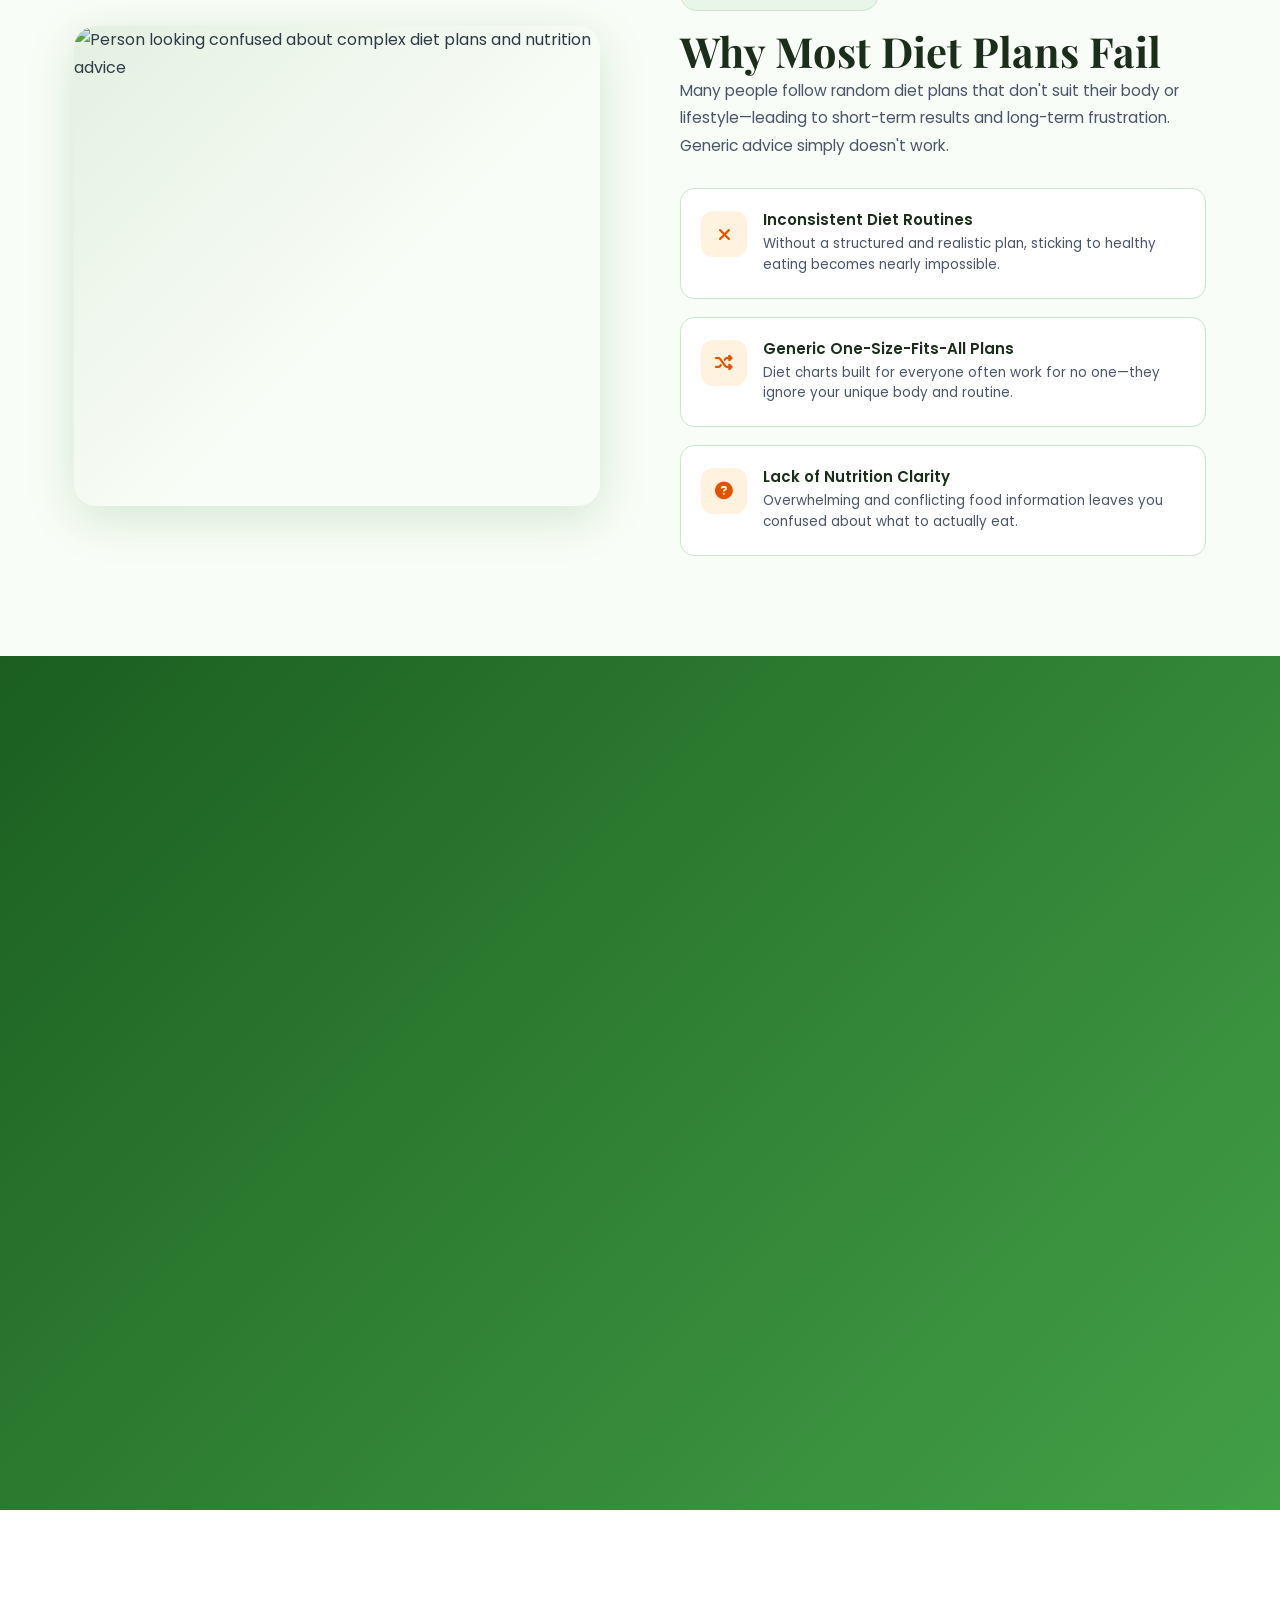
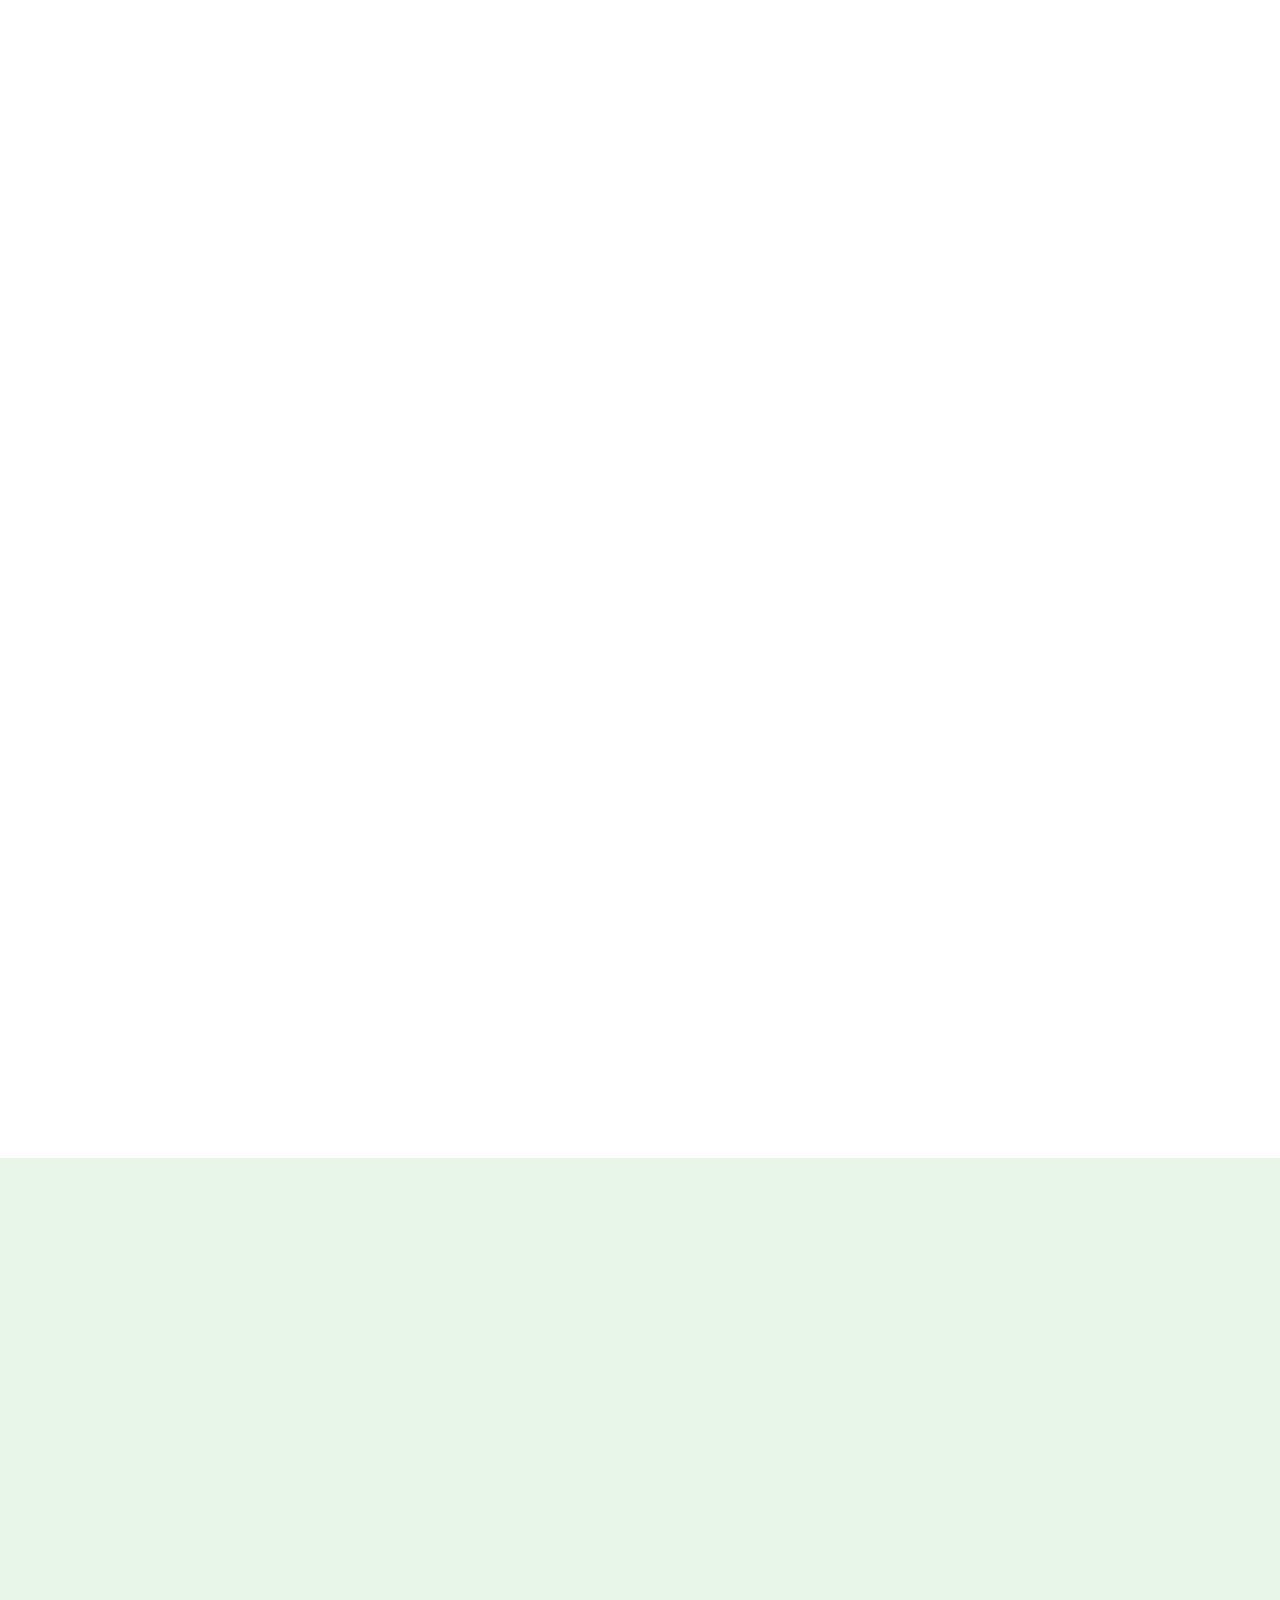
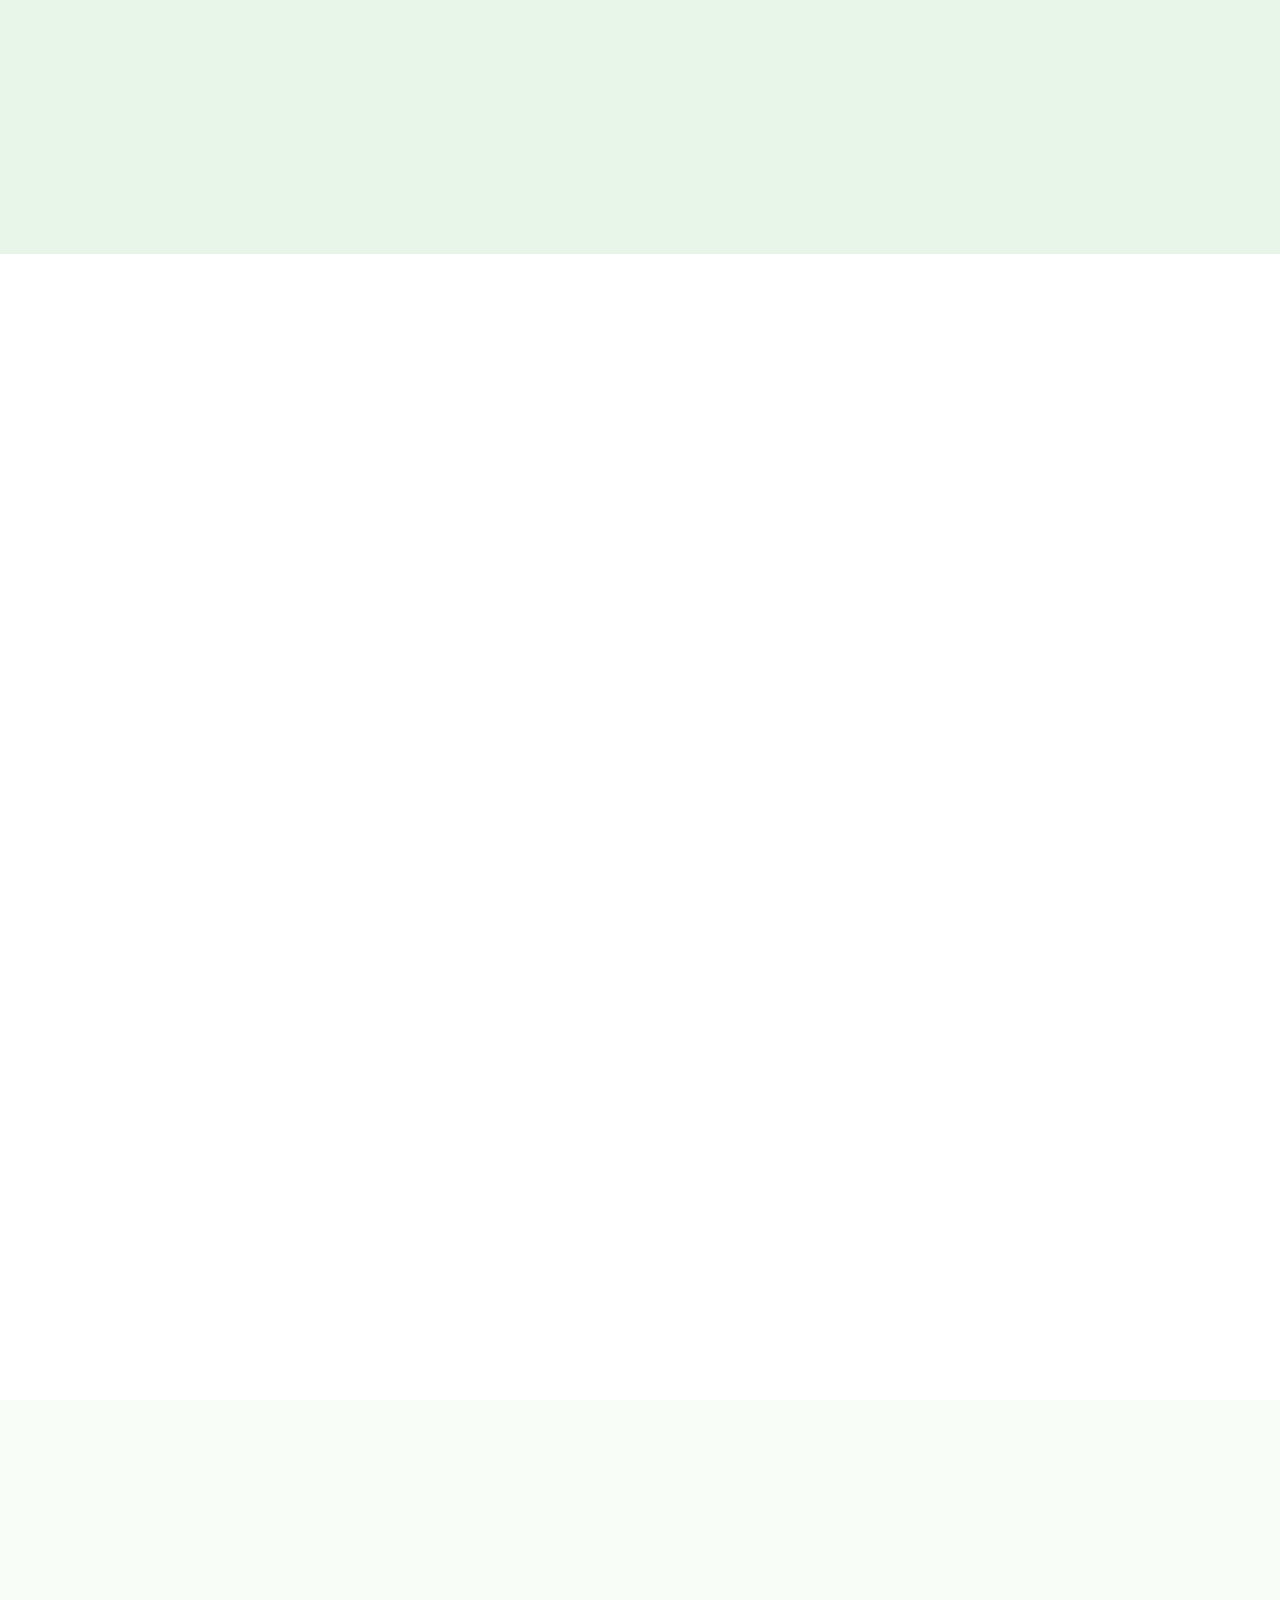
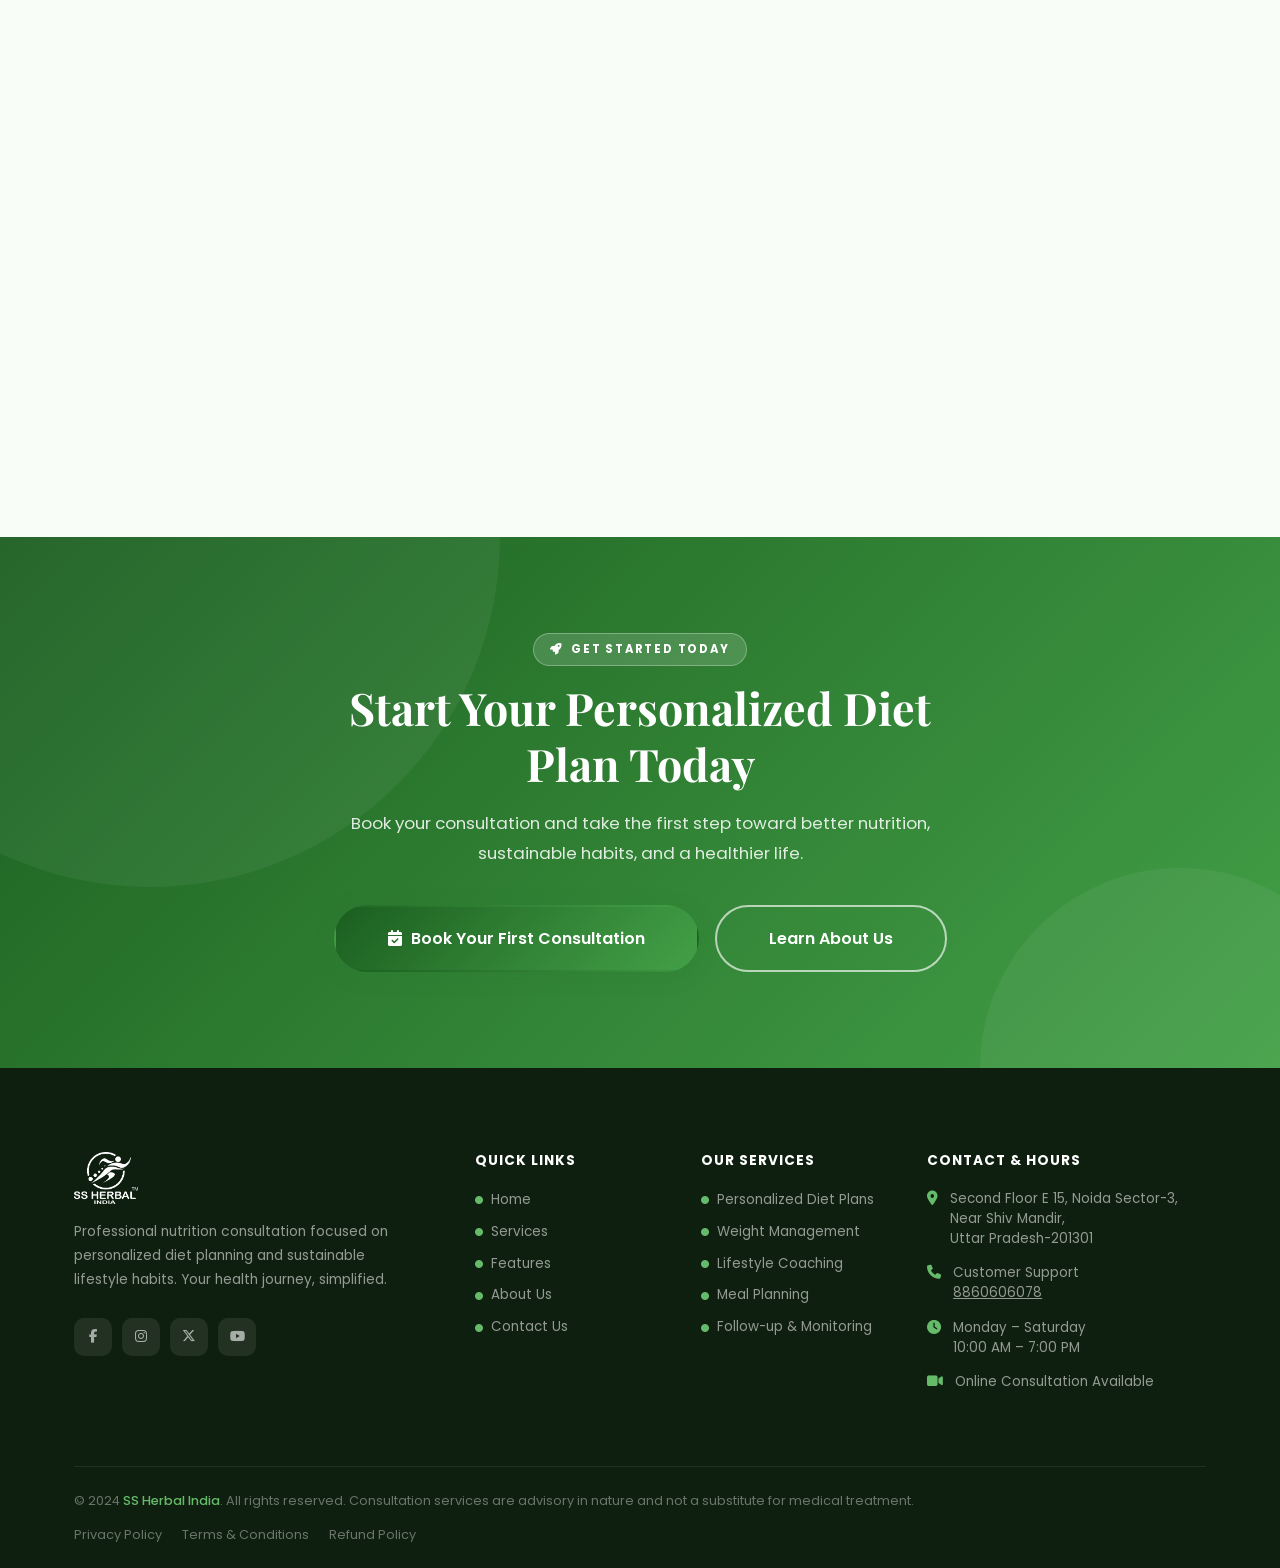
==== commit 47f6fa0c: "thi commit" ====
--- a/index.html
+++ b/index.html
@@ -1,4 +1,4 @@
-﻿<!DOCTYPE html>
+<!DOCTYPE html>
 <html lang="en">
 <head>
   <meta charset="UTF-8" />
@@ -15,10 +15,15 @@
   <!-- Google Fonts -->
   <link rel="preconnect" href="https://fonts.googleapis.com" />
   <link rel="preconnect" href="https://fonts.gstatic.com" crossorigin />
-  <link href="https://fonts.googleapis.com/css2?family=Poppins:wght@300;400;500;600;700;800&family=Playfair+Display:wght@400;500;600;700&display=swap" rel="stylesheet" />
+  <link href="https://fonts.googleapis.com/css2?family=Poppins:wght@400;500;600;700&family=Playfair+Display:wght@400;500;600;700&display=swap" rel="stylesheet" />
   <!-- Font Awesome -->
-  <link rel="stylesheet" href="https://cdnjs.cloudflare.com/ajax/libs/font-awesome/6.4.2/css/all.min.css" crossorigin="anonymous" />
+  <link rel="dns-prefetch" href="https://cdnjs.cloudflare.com" />
+  <link rel="dns-prefetch" href="https://images.unsplash.com" />
+  <link rel="dns-prefetch" href="https://cdn.jsdelivr.net" />
+  <link rel="preload" href="https://cdnjs.cloudflare.com/ajax/libs/font-awesome/6.4.2/css/all.min.css" as="style" crossorigin="anonymous" onload="this.onload=null;this.rel='stylesheet'" />
+  <noscript><link rel="stylesheet" href="https://cdnjs.cloudflare.com/ajax/libs/font-awesome/6.4.2/css/all.min.css" crossorigin="anonymous" /></noscript>
   <!-- Stylesheet -->
+  <link rel="stylesheet" href="https://cdn.jsdelivr.net/npm/locomotive-scroll@4.1.4/dist/locomotive-scroll.min.css" />
   <link rel="stylesheet" href="css/style.css" />
 
   <!-- Schema Markup -->
@@ -83,6 +88,7 @@
   <!-- ===== END HEADER ===== -->
 
 
+  <div id="loco-container" data-scroll-container>
   <main>
 
     <!-- =============================================
@@ -145,6 +151,8 @@
                 src="https://Images.unsplash.com/photo-1512621776951-a57141f2eefd?auto=format&fit=crop&w=800&q=80"
                 alt="Nutritious and colorful healthy meal on a table"
                 loading="eager"
+                fetchpriority="high"
+                decoding="sync"
                 width="800" height="540"
               />
             </div>
@@ -217,7 +225,7 @@
             <img
               src="https://Images.unsplash.com/photo-1498837167922-ddd27525d352?auto=format&fit=crop&w=800&q=80"
               alt="Person looking confused about complex diet plans and nutrition advice"
-              loading="lazy"
+              loading="lazy" decoding="async"
               width="800" height="480"
             />
           </div>
@@ -311,7 +319,7 @@
             <img
               src="https://Images.unsplash.com/photo-1546069901-ba9599a7e63c?auto=format&fit=crop&w=800&q=80"
               alt="Healthy and balanced meal preparation with fresh vegetables"
-              loading="lazy"
+              loading="lazy" decoding="async"
               width="800" height="520"
             />
           </div>
@@ -448,7 +456,7 @@
             <img
               src="https://Images.unsplash.com/photo-1490474418585-ba9bad8fd0ea?auto=format&fit=crop&w=800&q=80"
               alt="Person enjoying a healthy balanced meal with fresh vegetables and fruits"
-              loading="lazy"
+              loading="lazy" decoding="async"
               width="800" height="520"
             />
             <div class="benefits-badge-card" aria-hidden="true">
@@ -707,10 +715,12 @@
   <!-- ===== END FOOTER ===== -->
 
   <!-- Scroll-to-Top -->
+  </div><!-- /#loco-container -->
   <button class="scroll-top" id="scrollTop" aria-label="Scroll back to top">
     <i class="fas fa-arrow-up" aria-hidden="true"></i>
   </button>
 
-  <script src="js/main.js"></script>
+  <script src="https://cdn.jsdelivr.net/npm/locomotive-scroll@4.1.4/dist/locomotive-scroll.min.js" defer></script>
+  <script src="js/main.js" defer></script>
 </body>
 </html>
--- a/css/style.css
+++ b/css/style.css
@@ -135,8 +135,8 @@
   padding: 0 24px;
 }
 
-.section       { padding: 100px 0; }
-.section-sm    { padding:  64px 0; }
+.section       { padding: 100px 0; content-visibility: auto; contain-intrinsic-size: auto 600px; }
+.section-sm    { padding:  64px 0; content-visibility: auto; contain-intrinsic-size: auto 400px; }
 
 .section-white { background: var(--white); }
 .section-alt   { background: var(--off-white); }
@@ -387,7 +387,7 @@
   content: '';
   position: absolute;
   inset: 0;
-  background: url('https://images.unsplash.com/photo-1490645935967-10de6ba17061?auto=format&fit=crop&w=1920&q=60') center/cover no-repeat;
+  background: url('https://images.unsplash.com/photo-1490645935967-10de6ba17061?auto=format&fit=crop&w=1400&q=40&fm=webp') center/cover no-repeat;
   opacity: 0.12;
   mix-blend-mode: luminosity;
 }
@@ -398,6 +398,7 @@
   border-radius: 50%;
   background: rgba(255,255,255,0.06);
   z-index: 0;
+  will-change: transform;
 }
 .hero-blob-1 { width: 700px; height: 700px; top: -280px; right: -150px; animation: blobFloat 10s ease-in-out infinite; }
 .hero-blob-2 { width: 420px; height: 420px; bottom: -180px; left: -80px;  animation: blobFloat 13s ease-in-out infinite reverse; }
@@ -490,6 +491,7 @@
   align-items: center;
   gap: 12px;
   animation: cardFloat 4s ease-in-out infinite;
+  will-change: transform;
 }
 .hero-float-card:nth-child(2) { animation-delay: 2s; animation-direction: reverse; }
 
@@ -1770,7 +1772,7 @@
 }
 
 @media (max-width: 640px) {
-  .section { padding: 64px 0; }
+  .section { padding: 64px 0; contain-intrinsic-size: auto 500px; }
 
   .services-grid,
   .about-values-grid,
@@ -1862,4 +1864,16 @@
 @keyframes ptProgress {
   0%   { width: 0%;   }
   100% { width: 100%; }
+}
+/* -----------------------------------------------
+   REDUCED MOTION (accessibility + low-power perf)
+----------------------------------------------- */
+@media (prefers-reduced-motion: reduce) {
+  *, *::before, *::after {
+    animation-duration: 0.01ms !important;
+    animation-iteration-count: 1 !important;
+    transition-duration: 0.01ms !important;
+    scroll-behavior: auto !important;
+  }
+  .fade-up { opacity: 1 !important; transform: none !important; }
 }
